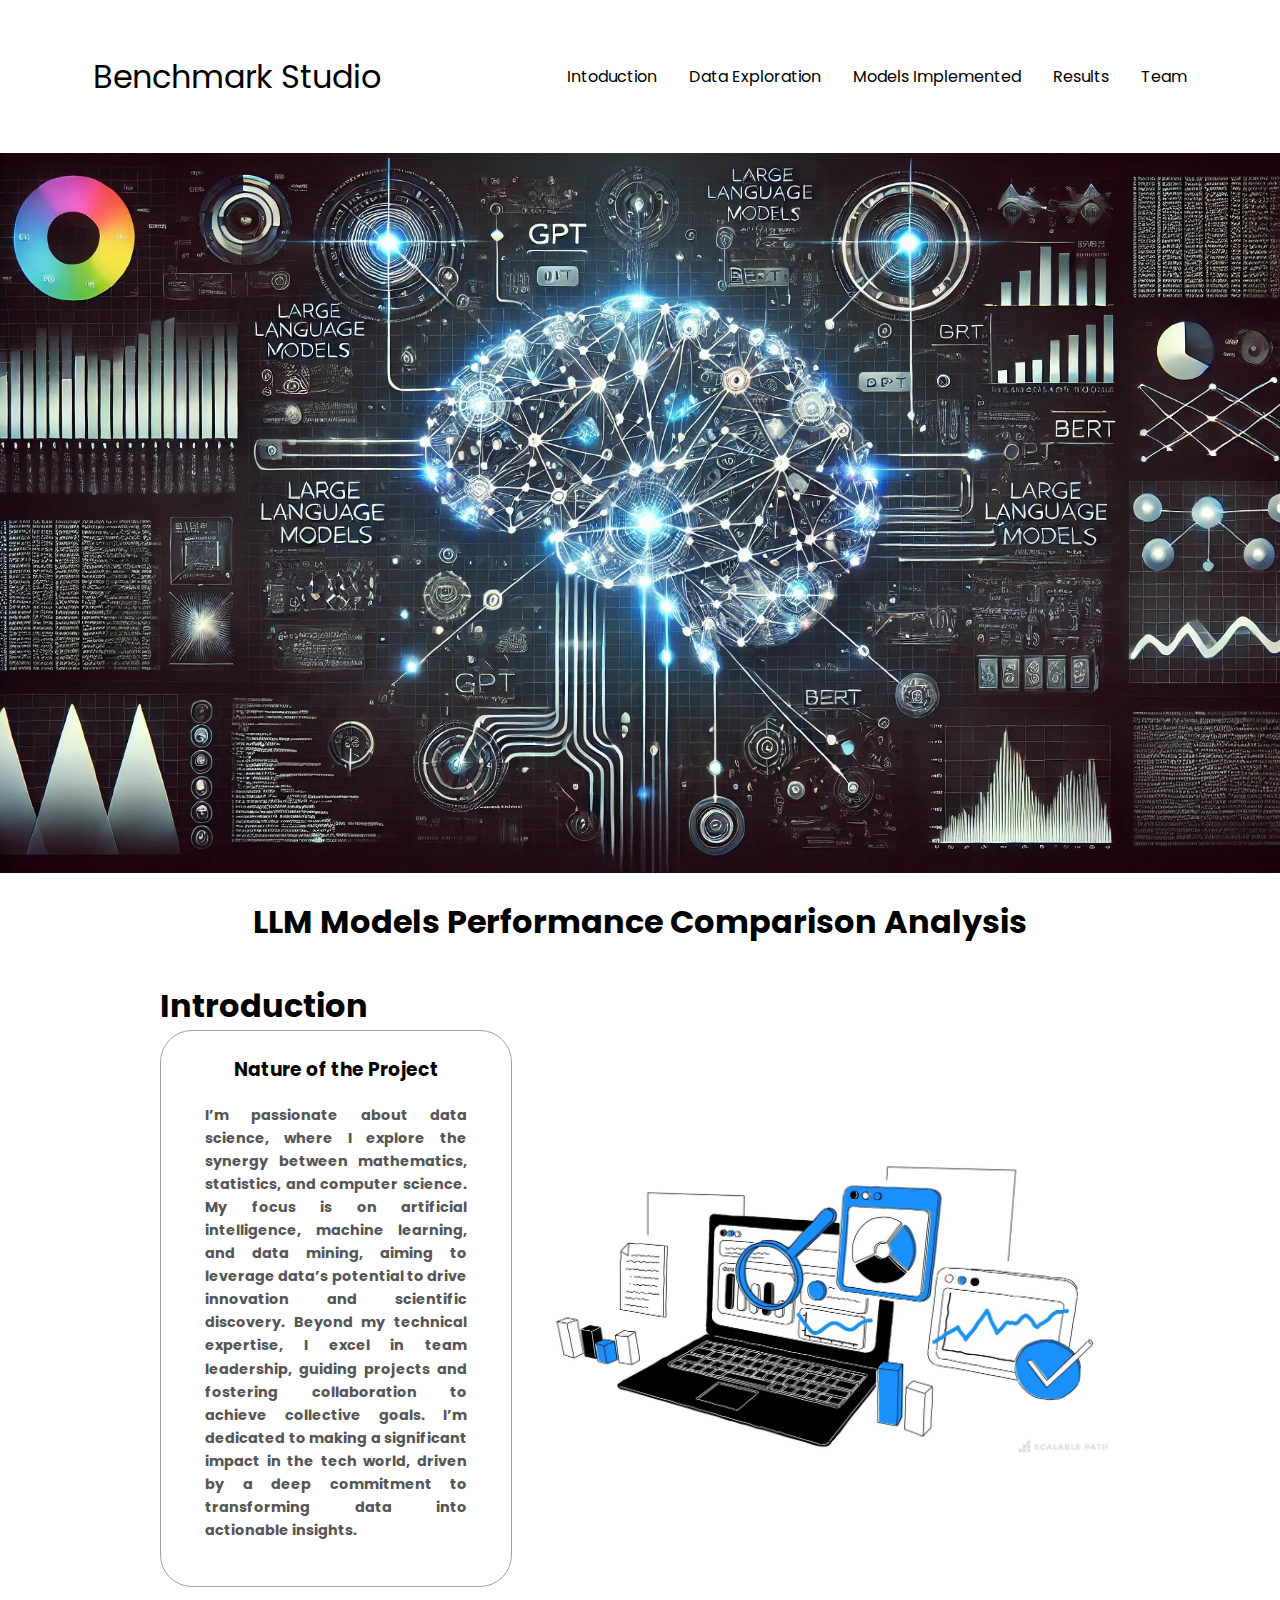
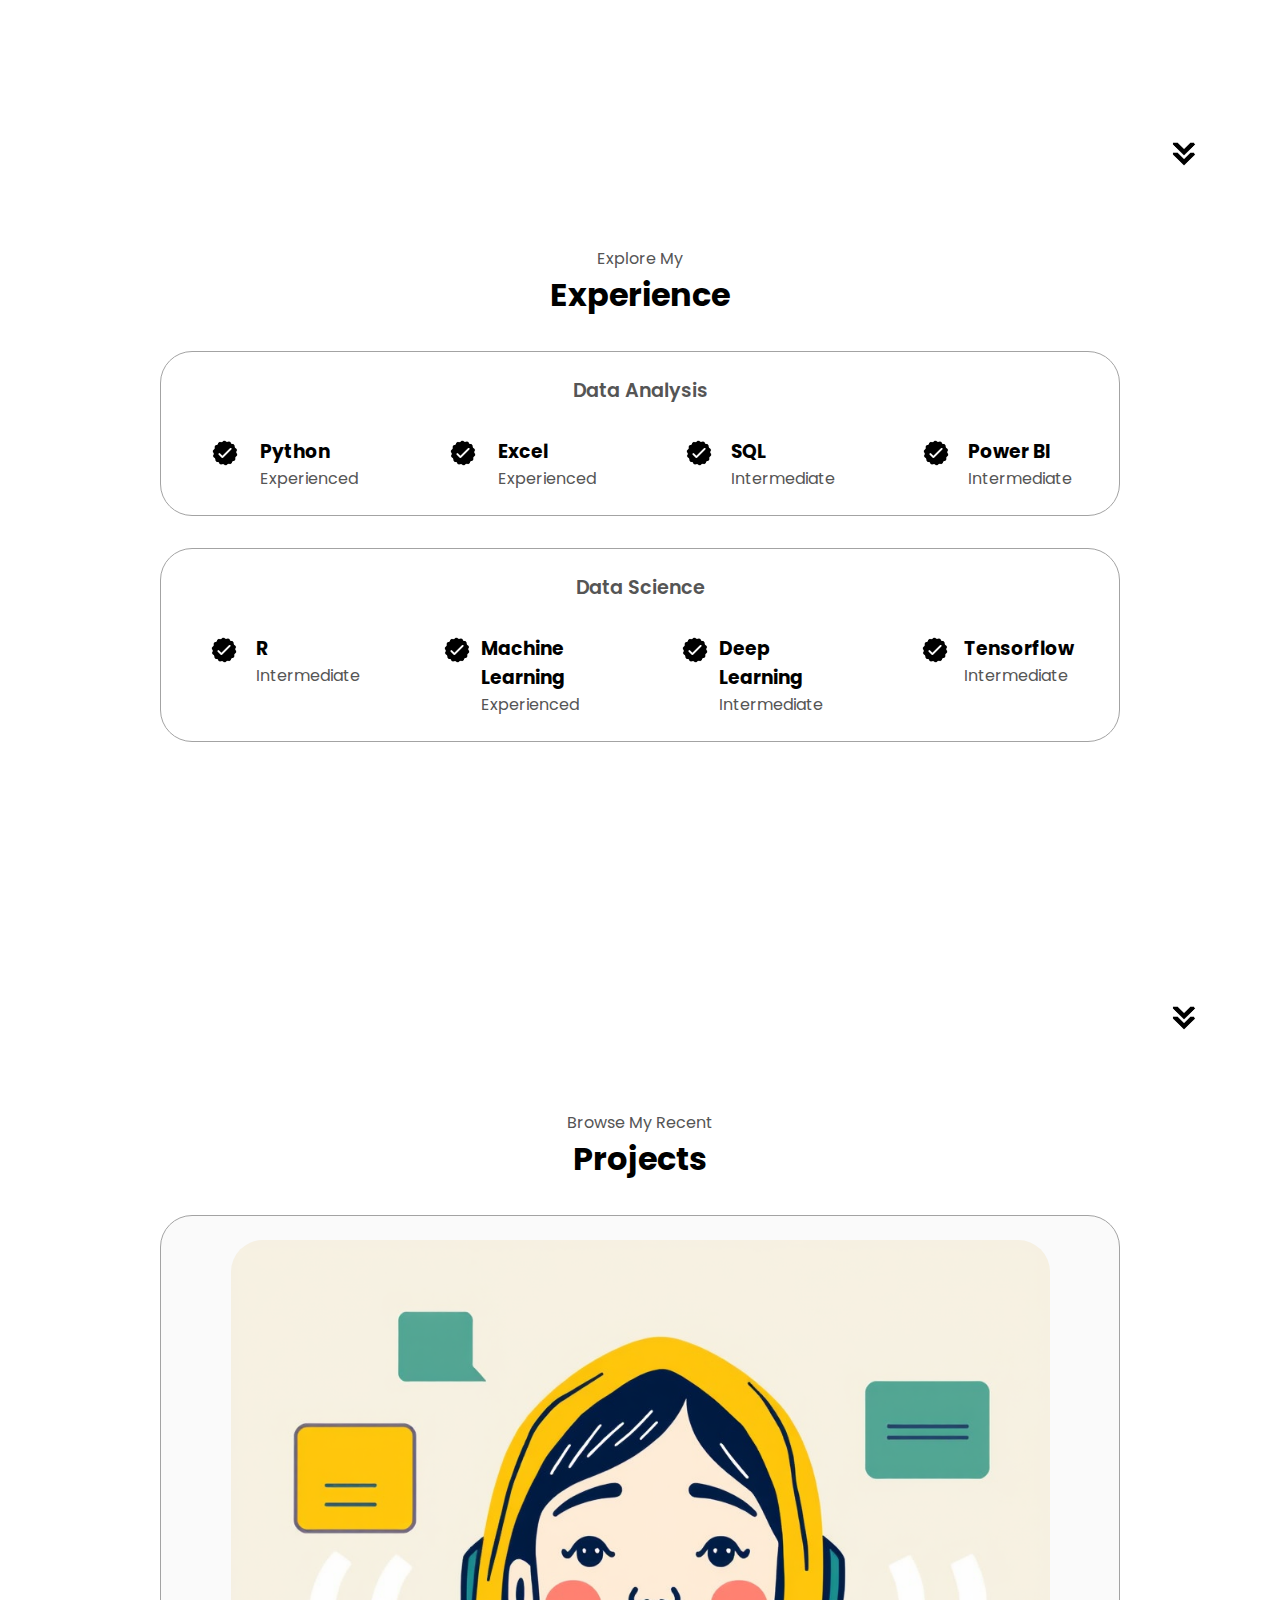
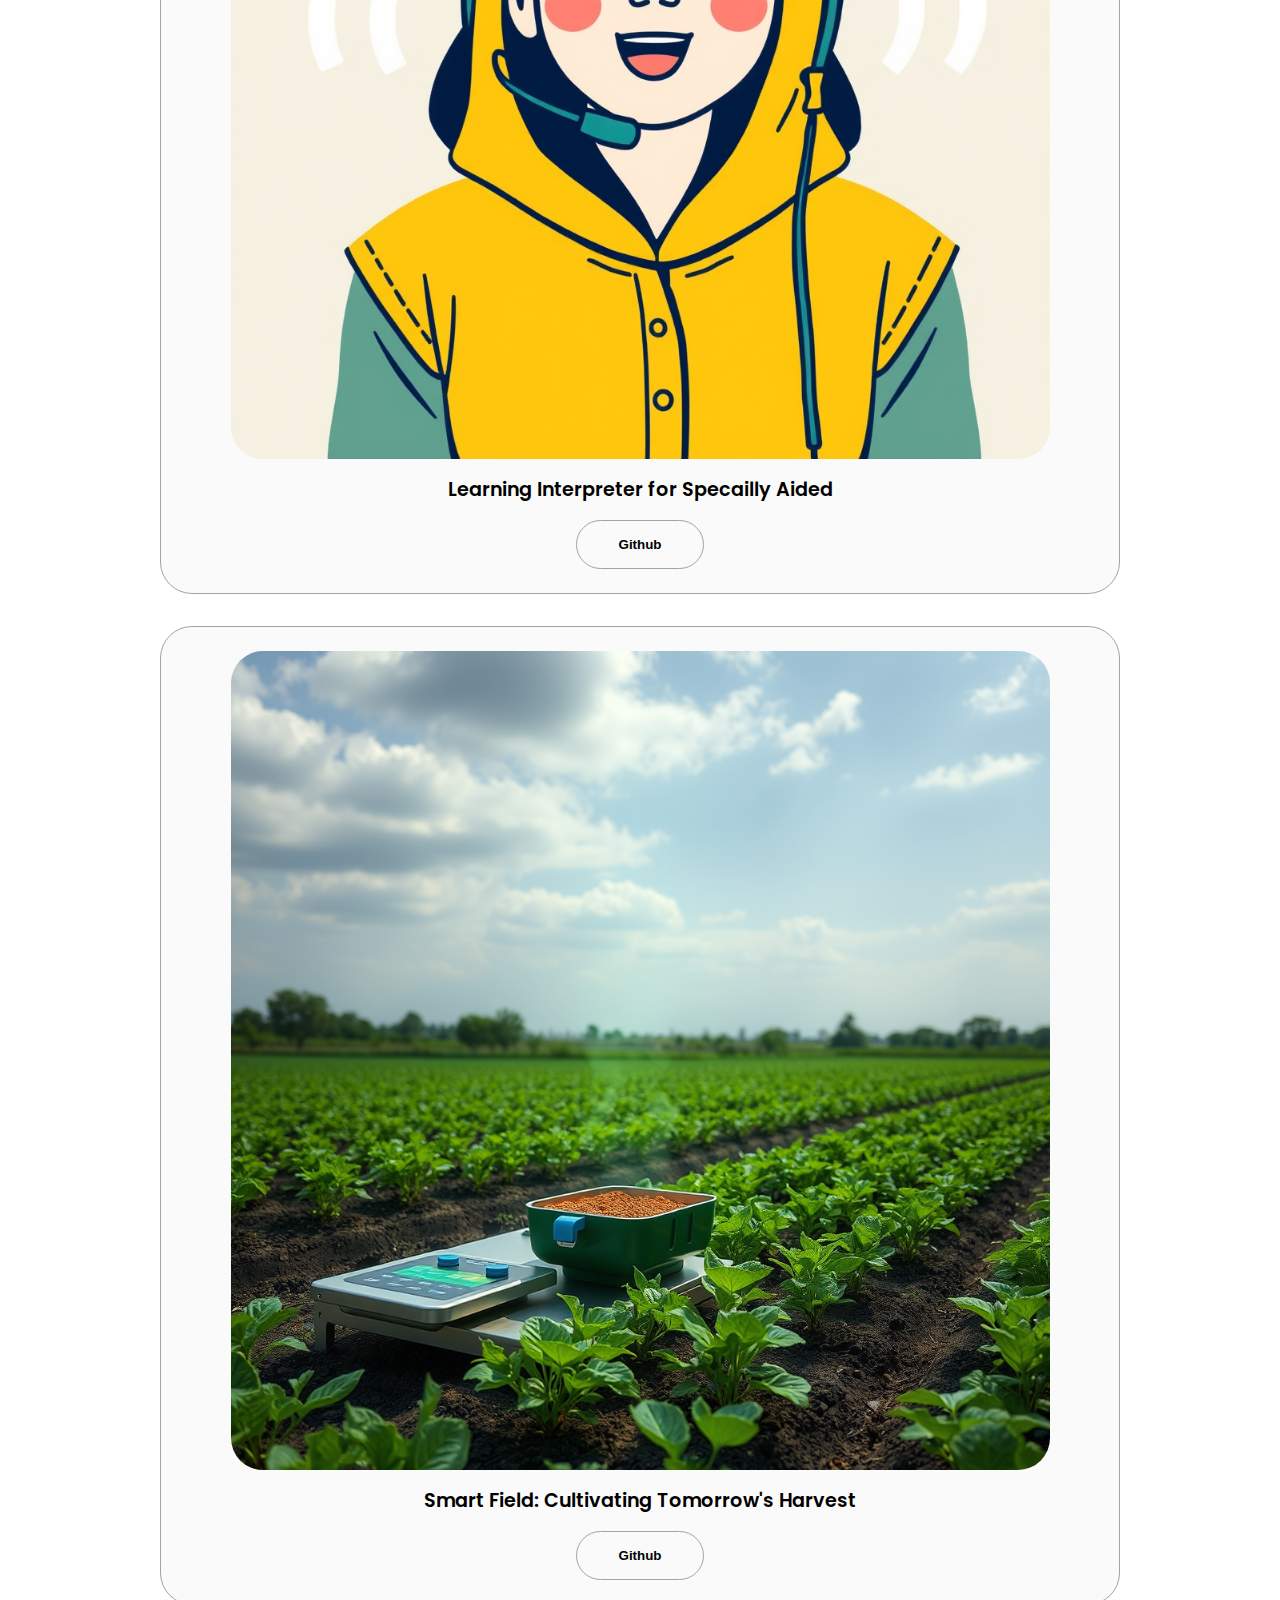
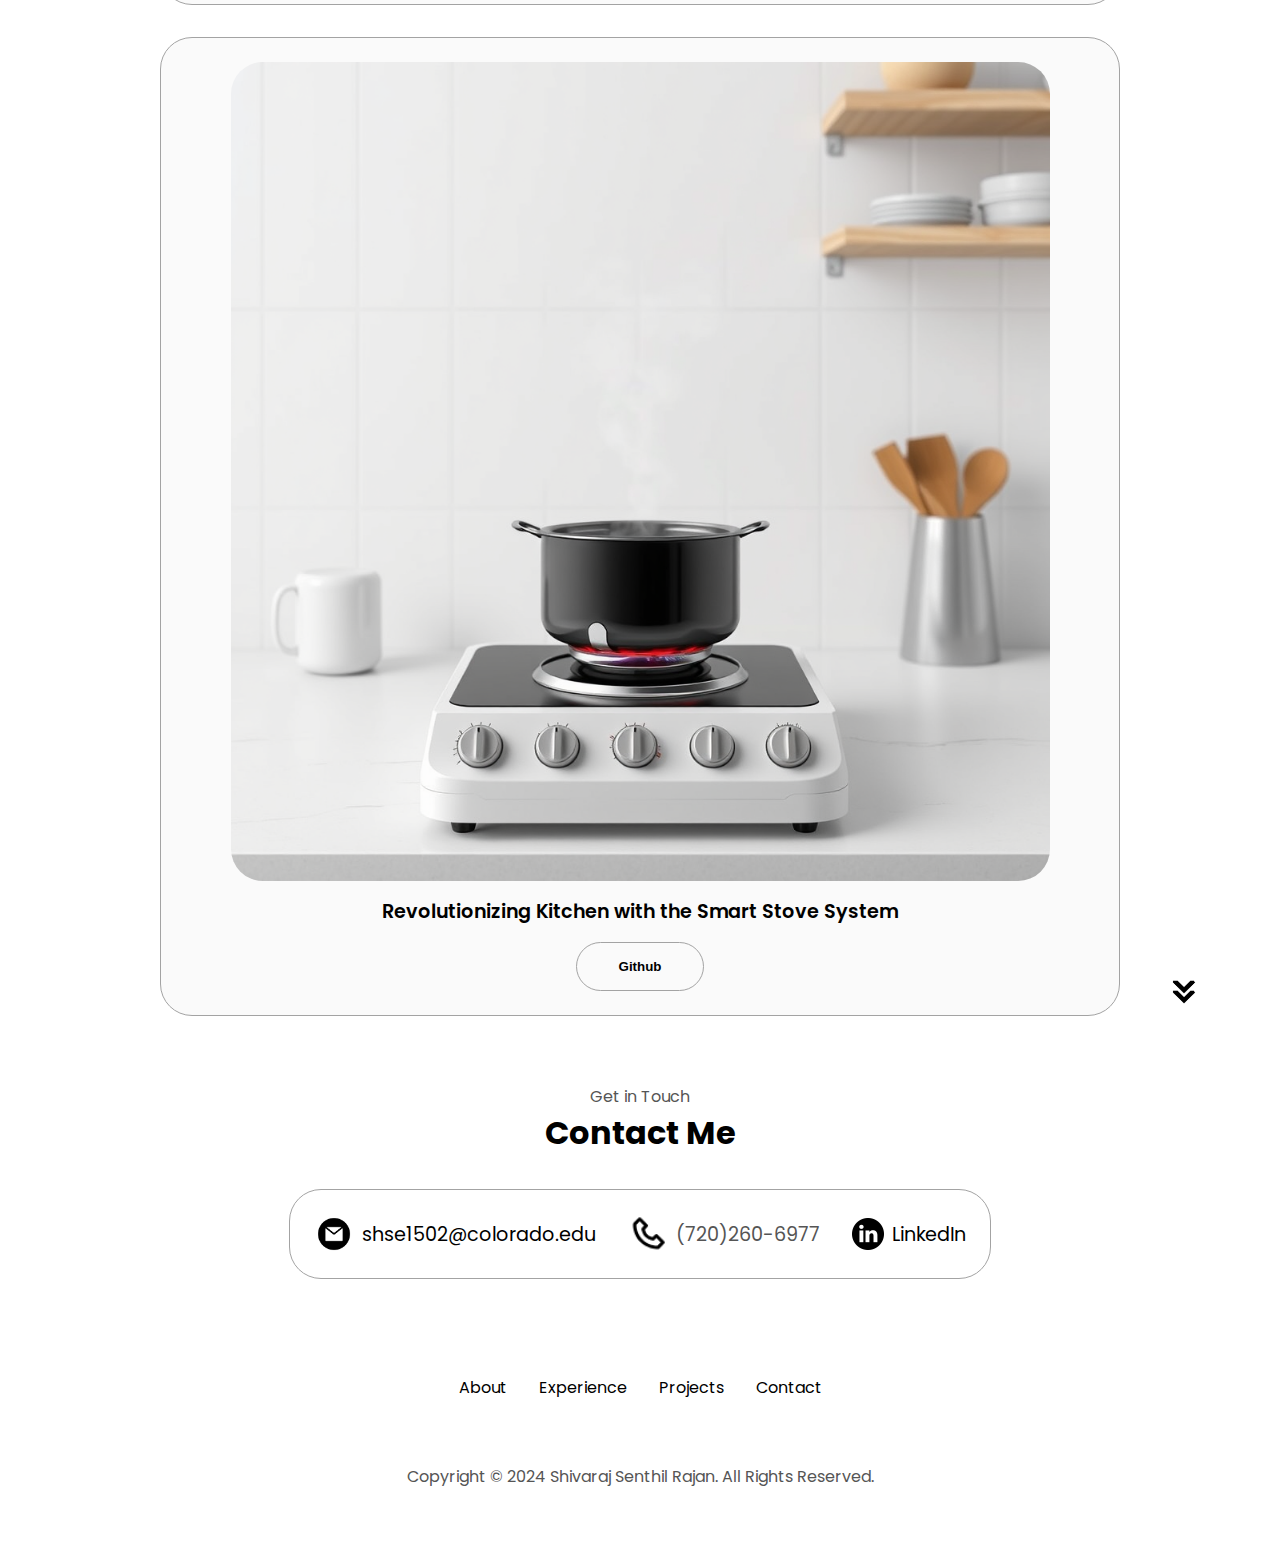
==== index.html @ dd10d4a6 "web page" ====
<!DOCTYPE html>
<html lang="en">
  <head>
    <meta charset="UTF-8" />
    <meta http-equiv="X-UA-Compatible" content="IE=edge" />
    <meta name="viewport" content="width=device-width, initial-scale=1.0" />
    <title>My Portfolio</title>
    <link rel="stylesheet" href="style.css" />
    <link rel="stylesheet" href="mediaqueries.css" />
  </head>
  <body>
    <nav id="desktop-nav">
      <div class="logo">Benchmark Studio</div>
      <div>
        <ul class="nav-links">
          <li><a href="#about">Intoduction</a></li>
          <li><a href="">Data Exploration</a></li>
          <li><a href="">Models Implemented</a></li>
          <li><a href="">Results</a></li>
          <li><a href="">Team</a></li>
        </ul>
      </div>
    </nav>
    <nav id="hamburger-nav">
      <div class="logo">Benchmark Studio</div>
      <div class="hamburger-menu">
        <div class="hamburger-icon" onclick="toggleMenu()">
          <span></span>
          <span></span>
          <span></span>
        </div>
        <div class="menu-links">
          <li><a href="#about" onclick="toggleMenu()">Intoduction</a></li>
          <li><a href="" onclick="toggleMenu()">Data Exploration</a></li>
          <li><a href="" onclick="toggleMenu()">Models Implemented</a></li>
          <li><a href="" onclick="toggleMenu()">Results</a></li>
          <li><a href="" onclick="toggleMenu()">Team</a></li>
        </div>
      </div>
    </nav>
    <section id="background-image-section"></section>
    <!-- <section id="profile">
      <div class="section__pic-container">
        <img src="./assets/pp6.png" alt="Shivaraj profile picture" />
      </div>
      <div class="section__text">
        <p class="section__text__p1">Hello, I'm</p>
        <h1 class="title">Shivaraj </h1>
        <p class="section__text__p2">Data Scientist</p>
        <div class="btn-container">
          <button
            class="btn btn-color-2"
            onclick="location.href='https://drive.google.com/drive/folders/1T2BACFyMoX9tZaBP-0p2h6SjoiusxuJI?usp=sharing'"
          >
            Download CV
          </button>
          <button class="btn btn-color-1" onclick="location.href='./#contact'">
            Contact Info
          </button>
        </div>
        <div id="socials-container">
          <img
            src="./assets/linkedin.png"
            alt="My LinkedIn profile"
            class="icon"
            onclick="location.href='https://www.linkedin.com/in/shivaraj-senthil-rajan-2b8898227'"

          />
          <img
            src="./assets/github.png"
            alt="My Github profile"
            class="icon"
            onclick="location.href='https://github.com/Shiva250503ss'"
          />
        </div>
      </div>
    </section> -->
    <br>
    <h1 class="title">LLM Models Performance Comparison Analysis</h1>
    <section id="about">
      <!-- <p class="section__text__p1">Get To Know More</p> -->
      
      <h5 class="heading">Introduction</h5>

      <div class="section-container" style="display: flex; justify-content: space-between;">
        <!-- Left Column for Nature of the Project and Text -->
        <div class="about-details-container" style="flex: 2;">
            <div class="details-container">
                <h3>Nature of the Project</h3>
                <div class="text-container">
                    <p>
                        I’m passionate about data science, where I explore the synergy between mathematics, statistics, and computer science. My focus is on artificial intelligence, machine learning, and data mining, aiming to leverage data’s potential to drive innovation and scientific discovery. Beyond my technical expertise, I excel in team leadership, guiding projects and fostering collaboration to achieve collective goals. I’m dedicated to making a significant impact in the tech world, driven by a deep commitment to transforming data into actionable insights.
                    </p>
                </div>
            </div>
        </div>

        <!-- Right Column for Image -->
        <div class="section__pic-container">
            <img
                src="assets/exploratory-data-analysis-744x400-1-ezgif.com-webp-to-jpg-converter.jpg"
                alt="Profile picture"
                class="about-pic"
                style="width: 100%; height: auto; border-radius: 2rem;"
            />
        </div>
      </div>
      <img
        src="./assets/arrow.png"
        alt="Arrow icon"
        class="icon arrow"
        onclick="location.href='./#experience'"
      />
    </section>
    <section id="experience">
      <p class="section__text__p1">Explore My</p>
      <h1 class="title">Experience</h1>
      <div class="experience-details-container">
        <div class="about-containers">
          <div class="details-container">
            <h2 class="experience-sub-title">Data Analysis</h2>
            <div class="article-container">
              <article>
                <img
                  src="./assets/checkmark.png"
                  alt="Experience icon"
                  class="icon"
                />
                <div>
                  <h3>Python</h3>
                  <p>Experienced</p>
                </div>
              </article>
              <article>
                <img
                  src="./assets/checkmark.png"
                  alt="Experience icon"
                  class="icon"
                />
                <div>
                  <h3>Excel</h3>
                  <p>Experienced</p>
                </div>
              </article>
              <article>
                <img
                  src="./assets/checkmark.png"
                  alt="Experience icon"
                  class="icon"
                />
                <div>
                  <h3>SQL</h3>
                  <p>Intermediate</p>
                </div>
              </article>
              <article>
                <img
                  src="./assets/checkmark.png"
                  alt="Experience icon"
                  class="icon"
                />
                <div>
                  <h3>Power BI</h3>
                  <p>Intermediate</p>
                </div>
              </article>
 
            </div>
          </div>
        </div>
      </div>
      
          </div>
          <div class="details-container">
            <h2 class="experience-sub-title">Data Science</h2>
            <div class="article-container">
              <article>
                <img
                  src="./assets/checkmark.png"
                  alt="Experience icon"
                  class="icon"
                />
                <div>
                  <h3>R</h3>
                  <p>Intermediate</p>
                </div>
              </article>
              <article>
                <img
                  src="./assets/checkmark.png"
                  alt="Experience icon"
                  class="icon"
                />
                <div>
                  <h3>Machine Learning</h3>
                  <p>Experienced</p>
                </div>
              </article>
              <article>
                <img
                  src="./assets/checkmark.png"
                  alt="Experience icon"
                  class="icon"
                />
                <div>
                  <h3>Deep Learning</h3>
                  <p>Intermediate</p>
                </div>
              </article>
              <article>
                <img
                  src="./assets/checkmark.png"
                  alt="Experience icon"
                  class="icon"
                />
                <div>
                  <h3>Tensorflow</h3>
                  <p>Intermediate</p>
                </div>
              </article>
            </div>
          </div>
        </div>
      </div>
      <img
        src="./assets/arrow.png"
        alt="Arrow icon"
        class="icon arrow"
        onclick="location.href='./#projects'"
      />
    </section>
    <section id="projects">
      <p class="section__text__p1">Browse My Recent</p>
      <h1 class="title">Projects</h1>
      <div class="experience-details-container">
        <div class="about-containers">
          <div class="details-container color-container">
            <div class="article-container">
              <img
                src="./assets/proj1.png"
                alt="Project 1"
                class="project-img"
              />
            </div>
            <h4 class="experience-sub-title project-title">Learning Interpreter for Specailly Aided</h4>
            <div class="btn-container">
              <button
                class="btn btn-color-2 project-btn"
                onclick="location.href='https://github.com/Shiva250503ss/LISA'"
              >
                Github
              </button>

            </div>
          </div>
          <div class="details-container color-container">
            <div class="article-container">
              <img
                src="./assets/proj2.png"
                alt="Project 2"
                class="project-img"
              />
            </div>
            <h3 class="experience-sub-title project-title">Smart Field: Cultivating Tomorrow's Harvest</h3>
            <div class="btn-container">
              <button
                class="btn btn-color-2 project-btn"
                onclick="location.href='https://github.com/Shiva250503ss/Smart_Field'"
              >
                Github
              </button>

            </div>
          </div>
          <div class="details-container color-container">
            <div class="article-container">
              <img
                src="./assets/proj3.png"
                alt="Project 3"
                class="project-img"
              />
            </div>
            <h3 class="experience-sub-title project-title">Revolutionizing Kitchen with the Smart Stove System</h3>
            <div class="btn-container">
              <button
                class="btn btn-color-2 project-btn"
                onclick="location.href='https://github.com/Shiva250503ss/Revolutionizing_Kitchen'"
              >
                Github
              </button>
            </div>
          </div>
        </div>
      </div>
      <img
        src="./assets/arrow.png"
        alt="Arrow icon"
        class="icon arrow"
        onclick="location.href='./#contact'"
      />
    </section>
    <section id="contact">
      <p class="section__text__p1">Get in Touch</p>
      <h1 class="title">Contact Me</h1>
      <div class="contact-info-upper-container">
        <div class="contact-info-container">
          <img
            src="./assets/email.png"
            alt="Email icon"
            class="icon contact-icon email-icon"
          />
          <p><a href="mailto:shse1502@colorado.edu">shse1502@colorado.edu</a></p>
        </div>
       
          <div class="contact-info-container">
            <img
              src="./assets/phone.png"
              alt="phone numnber"
              class="icon contact-icon phone-icon"
            />
            <p>(720)260-6977</p>
          </div>
        
        <div class="contact-info-container">
          <img
            src="./assets/linkedin.png"
            alt="LinkedIn icon"
            class="icon contact-icon"
          />
          <p><a href="https://www.linkedin.com/in/shivaraj-senthil-rajan-2b8898227/">LinkedIn</a></p>
        </div>
      </div>
    </section>
    <footer>
      <nav>
        <div class="nav-links-container">
          <ul class="nav-links">
            <li><a href="#about">About</a></li>
            <li><a href="#experience">Experience</a></li>
            <li><a href="#projects">Projects</a></li>
            <li><a href="#contact">Contact</a></li>
          </ul>
        </div>
      </nav>
      <p>Copyright &#169; 2024 Shivaraj Senthil Rajan. All Rights Reserved.</p>
    </footer>
    <script src="script.js"></script>
  </body>
</html>
---- style.css ----
/* GENERAL */

@import url("https://fonts.googleapis.com/css2?family=Poppins:wght@300;400;500;600&display=swap");

* {
  margin: 0;
  padding: 0;
}

body {
  font-family: "Poppins", sans-serif;
}

html {
  scroll-behavior: smooth;
}

p {
  color: rgb(85, 85, 85);
}

/* TRANSITION */

a,
.btn {
  transition: all 300ms ease;
}

/* DESKTOP NAV */

nav,
.nav-links {
  display: flex;
}

nav {
  justify-content: space-around;
  align-items: center;
  height: 17vh;
}

.nav-links {
  gap: 2rem;
  list-style: none;
  font-size: 1.0rem;
}

a {
  color: black;
  text-decoration: none;
  text-decoration-color: white;
}

a:hover {
  color: grey;
  text-decoration: underline;
  text-underline-offset: 1rem;
  text-decoration-color: rgb(181, 181, 181);
}
#background-image-section {
  background-image: url('assets/bg1.jpg'); /* Replace with your image path */
  background-size: cover;
  background-position: center;
  background-repeat: no-repeat;
  height: 80vh; /* Adjust the height as needed */
  margin: 0;
  padding: 0;
}
.logo {
  font-size: 2rem;
}

.logo:hover {
  cursor: default;
}

/* HAMBURGER MENU */

#hamburger-nav {
  display: none;
}

.hamburger-menu {
  position: relative;
  display: inline-block;
}

.hamburger-icon {
  display: flex;
  flex-direction: column;
  justify-content: space-between;
  height: 24px;
  width: 30px;
  cursor: pointer;
}

.hamburger-icon span {
  width: 100%;
  height: 2px;
  background-color: black;
  transition: all 0.3 ease-in-out;
}

.menu-links {
  position: absolute;
  top: 100%;
  right: 0;
  background-color: white;
  width: fit-content;
  max-height: 0;
  overflow: hidden;
  transition: all 0.3 ease-in-out;
}

.menu-links a {
  display: block;
  padding: 10px;
  text-align: center;
  font-size: 1.5rem;
  color: black;
  text-decoration: none;
  transition: all 0.3 ease-in-out;
}

.menu-links li {
  list-style: none;
}

.menu-links.open {
  max-height: 300px;
}

.hamburger-icon.open span:first-child {
  transform: rotate(45deg) translate(10px, 5px);
}

.hamburger-icon.open span:nth-child(2) {
  opacity: 0;
}

.hamburger-icon.open span:last-child {
  transform: rotate(-45deg) translate(10px, -5px);
}

.hamburger-icon span:first-child {
  transform: none;
}

.hamburger-icon span:first-child {
  opacity: 1;
}

.hamburger-icon span:first-child {
  transform: none;
}

/* SECTIONS */

section {
  padding-top: 4vh;
  height: 96vh;
  margin: 0 10rem;
  box-sizing: border-box;
  min-height: fit-content;
}

.section-container {
  display: flex;
}

/* PROFILE SECTION */

#profile {
  display: flex;
  justify-content: center;
  gap: 5rem;
  height: 80vh;
}

.section__pic-container {
  display: flex;
  height: 400px;
  width: 400px;
  margin: auto 0;
}

.section__text {
  align-self: center;
  text-align: center;
}

.section__text p {
  font-weight: 600;
}

.section__text__p1 {
  text-align: center;
}

.section__text__p2 {
  font-size: 1.75rem;
  margin-bottom: 1rem;
}

.title {
  font-size: 2rem;
  text-align: center;
}
.heading {
  font-size: 2rem;
  text-align: left;
}

#socials-container {
  display: flex;
  justify-content: center;
  margin-top: 1rem;
  gap: 1rem;
}

/* ICONS */

.icon {
  cursor: pointer;
  height: 2rem;
}

/* BUTTONS */

.btn-container {
  display: flex;
  justify-content: center;
  gap: 1rem;
}

.btn {
  font-weight: 600;
  transition: all 300ms ease;
  padding: 1rem;
  width: 8rem;
  border-radius: 2rem;
}

.btn-color-1,
.btn-color-2 {
  border: rgb(53, 53, 53) 0.1rem solid;
}

.btn-color-1:hover,
.btn-color-2:hover {
  cursor: pointer;
}

.btn-color-1,
.btn-color-2:hover {
  background: rgb(53, 53, 53);
  color: white;
}

.btn-color-1:hover {
  background: rgb(0, 0, 0);
}

.btn-color-2 {
  background: none;
}

.btn-color-2:hover {
  border: rgb(255, 255, 255) 0.1rem solid;
}

.btn-container {
  gap: 1rem;
}

/* ABOUT SECTION */

#about {
  position: relative;
}

.about-containers {
  gap: 2rem;
  margin-bottom: 2rem;
  margin-top: 2rem;
}

.about-details-container {
  justify-content: center;
  flex-direction: column;
}

.about-containers,
.about-details-container {
  display: flex;
}

.about-pic {
  border-radius: 2rem;
}

.arrow {
  position: absolute;
  right: -5rem;
  bottom: 2.5rem;
}

.section-container {
  display: flex;
  flex-direction: row;
  align-items: center;
  justify-content: space-between;
  gap: 2rem;
}

.details-container {
  padding: 1.5rem;
  flex-grow: 1;
  background: white;
  border-radius: 2rem;
  border: rgb(163, 163, 163) 0.1rem solid;
  text-align: center;
}

.section__pic-container {
  flex-grow: 1;
  display: flex;
  justify-content: center;
  align-items: center;
}

.text-container {
  max-width: 800px;
  margin: 0 auto;
  padding: 20px;
  text-align: justify;
  line-height: 1.6;
  font-size: 0.9em;
  color: #333;
  font-weight: bold;
}

/* EXPERIENCE SECTION */

#experience {
  position: relative;
}

.experience-sub-title {
  color: rgb(85, 85, 85);
  font-weight: 600;
  font-size: 1.2rem;
  margin-bottom: 2rem;
}

.experience-details-container {
  display: flex;
  justify-content: center;
  flex-direction: column;
}

.article-container {
  display: flex;
  text-align: initial;
  flex-wrap: wrap;
  flex-direction: row;
  gap: 2.5rem;
  justify-content: space-around;
}

article {
  display: flex;
  width: 10rem;
  justify-content: space-around;
  gap: 0.5rem;
}

article .icon {
  cursor: default;
}

/* PROJECTS SECTION */

#projects {
  position: relative;
}

.color-container {
  border-color: rgb(163, 163, 163);
  background: rgb(250, 250, 250);
}

.project-img {
  border-radius: 2rem;
  width: 90%;
  height: 90%;
}

.project-title {
  margin: 1rem;
  color: black;
}

.project-btn {
  color: black;
  border-color: rgb(163, 163, 163);
}

/* CONTACT */

#contact {
  display: flex;
  justify-content: center;
  flex-direction: column;
  height: 70vh;
}

.contact-info-upper-container {
  display: flex;
  justify-content: center;
  border-radius: 2rem;
  border: rgb(53, 53, 53) 0.1rem solid;
  border-color: rgb(163, 163, 163);
  background: (250, 250, 250);
  margin: 2rem auto;
  padding: 0.5rem;
}

.contact-info-container {
  display: flex;
  align-items: center;
  justify-content: center;
  gap: 0.5rem;
  margin: 1rem;
}

.contact-info-container p {
  font-size: larger;
}

.contact-icon {
  cursor: default;
}

.email-icon {
  height: 2.5rem;
}
.phone-icon {
  height: 2.5rem;
}

/* FOOTER SECTION */

footer {
  height: 26vh;
  margin: 0 1rem;
}

footer p {
  text-align: center;
}
---- mediaqueries.css ----
@media screen and (max-width: 1400px) {
  #profile {
    height: 83vh;
    margin-bottom: 6rem;
  }
  .about-containers {
    flex-wrap: wrap;
  }
  #contact,
  #projects {
    height: fit-content;
  }
}

@media screen and (max-width: 1200px) {
  #desktop-nav {
    display: none;
  }
  #hamburger-nav {
    display: flex;
  }
  #experience,
  .experience-details-container {
    margin-top: 2rem;
  }
  #profile,
  .section-container {
    display: block;
  }
  .arrow {
    display: none;
  }
  section,
  .section-container {
    height: fit-content;
  }
  section {
    margin: 0 5%;
  }
  .section__pic-container {
    width: 275px;
    height: 275px;
    margin: 0 auto 2rem;
  }
  .about-containers {
    margin-top: 0;
  }
}

@media screen and (max-width: 600px) {
  #contact,
  footer {
    height: 40vh;
  }
  #profile {
    height: 83vh;
    margin-bottom: 0;
  }
  article {
    font-size: 1rem;
  }
  footer nav {
    height: fit-content;
    margin-bottom: 2rem;
  }
  .about-containers,
  .contact-info-upper-container,
  .btn-container {
    flex-wrap: wrap;
  }
  .contact-info-container {
    margin: 0;
  }
  .contact-info-container p,
  .nav-links li a {
    font-size: 1rem;
  }
  .experience-sub-title {
    font-size: 1.25rem;
  }
  .logo {
    font-size: 1.5rem;
  }
  .nav-links {
    flex-direction: column;
    gap: 0.5rem;
    text-align: center;
  }
  .section__pic-container {
    width: auto;
    height: 46vw;
    justify-content: center;
  }
  .section__text__p2 {
    font-size: 1.25rem;
  }
  .title {
    font-size: 2rem;
  }
  .text-container {
    color: #030000;
    font-weight: bold;
    text-align: justify;
  }
  
}
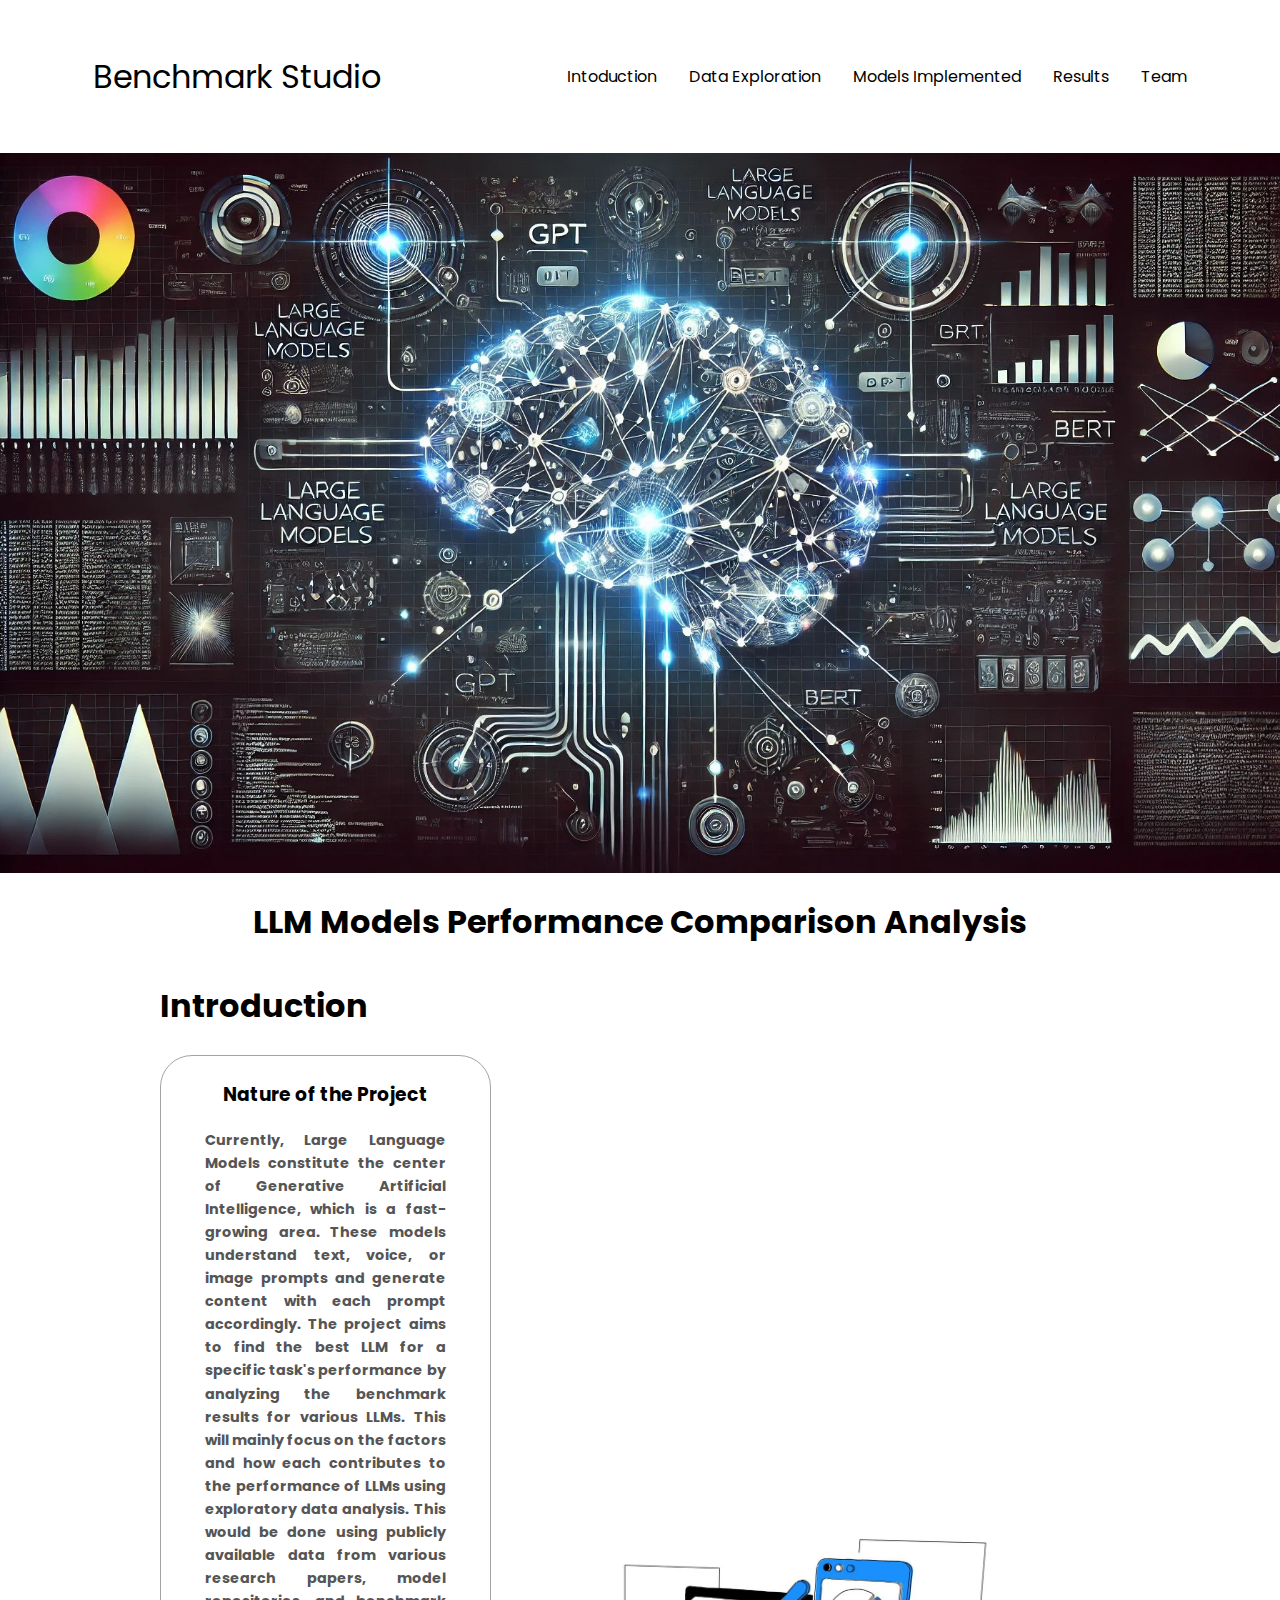
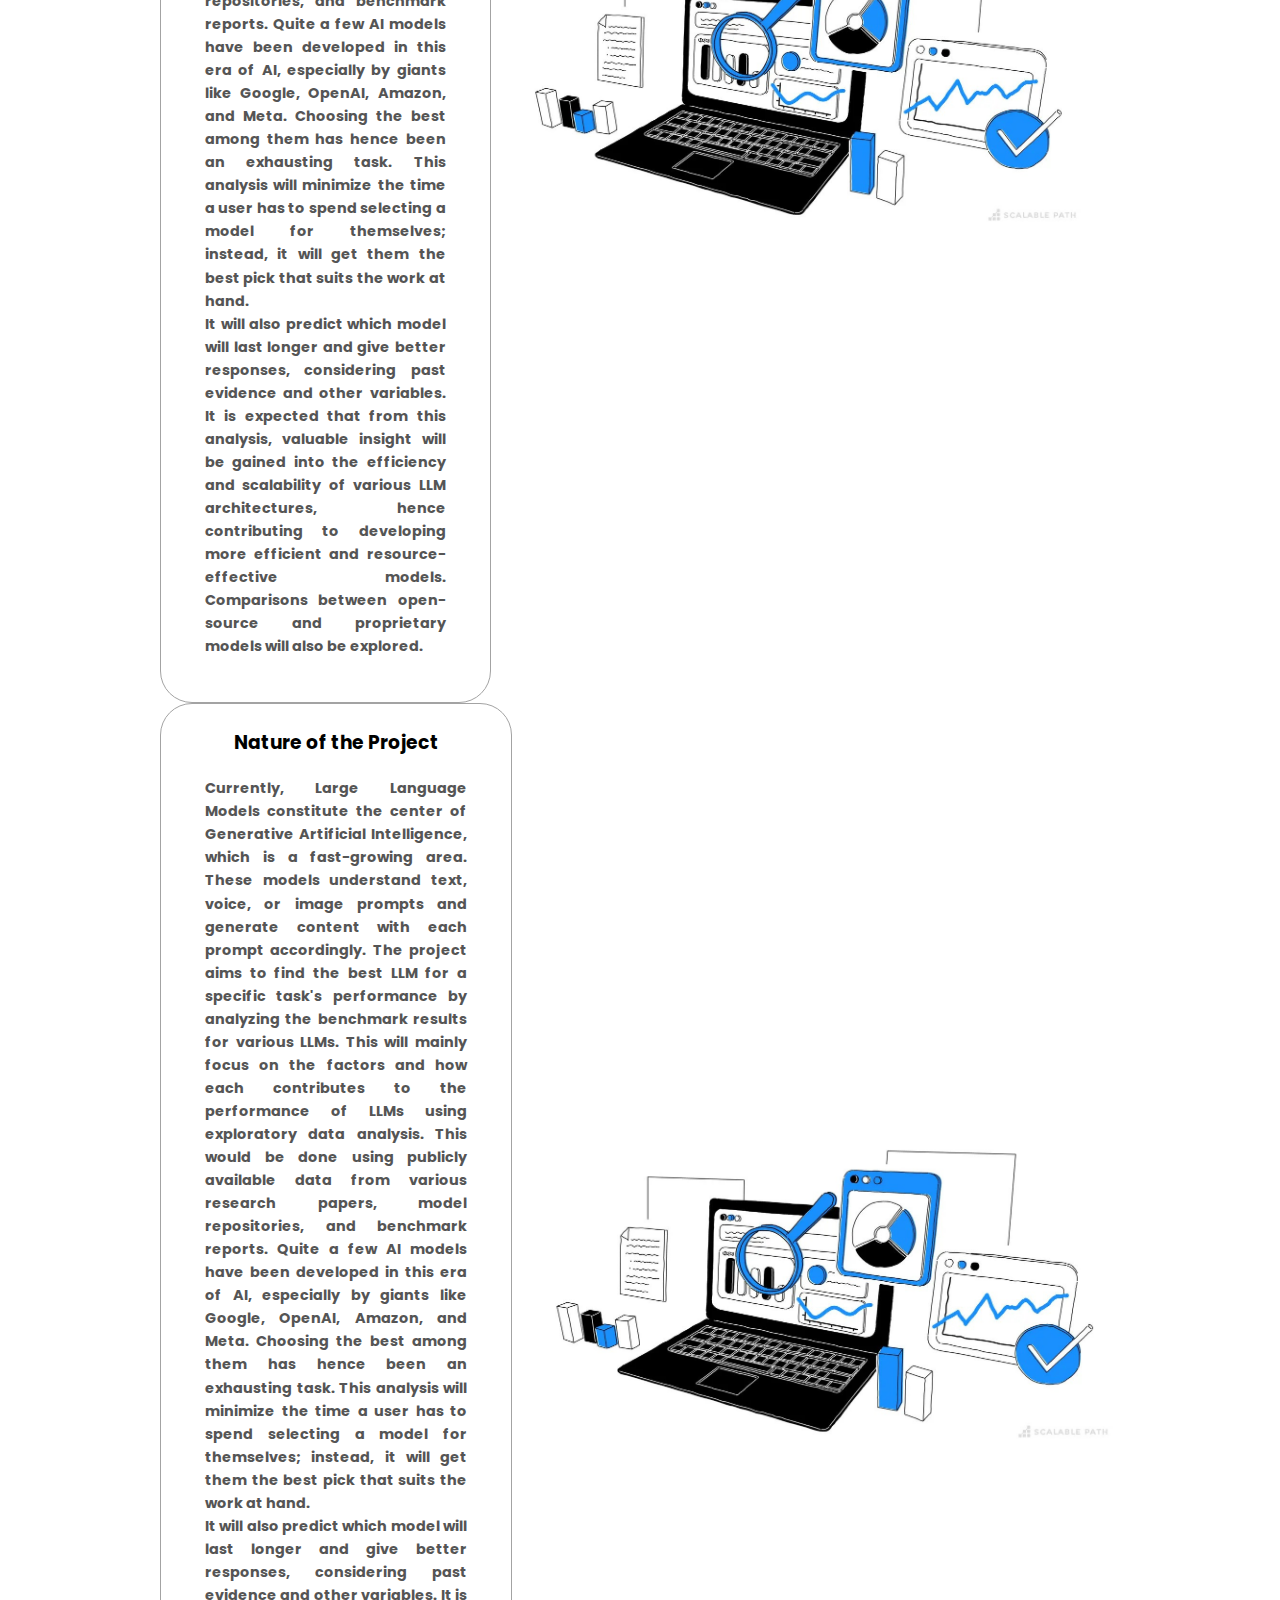
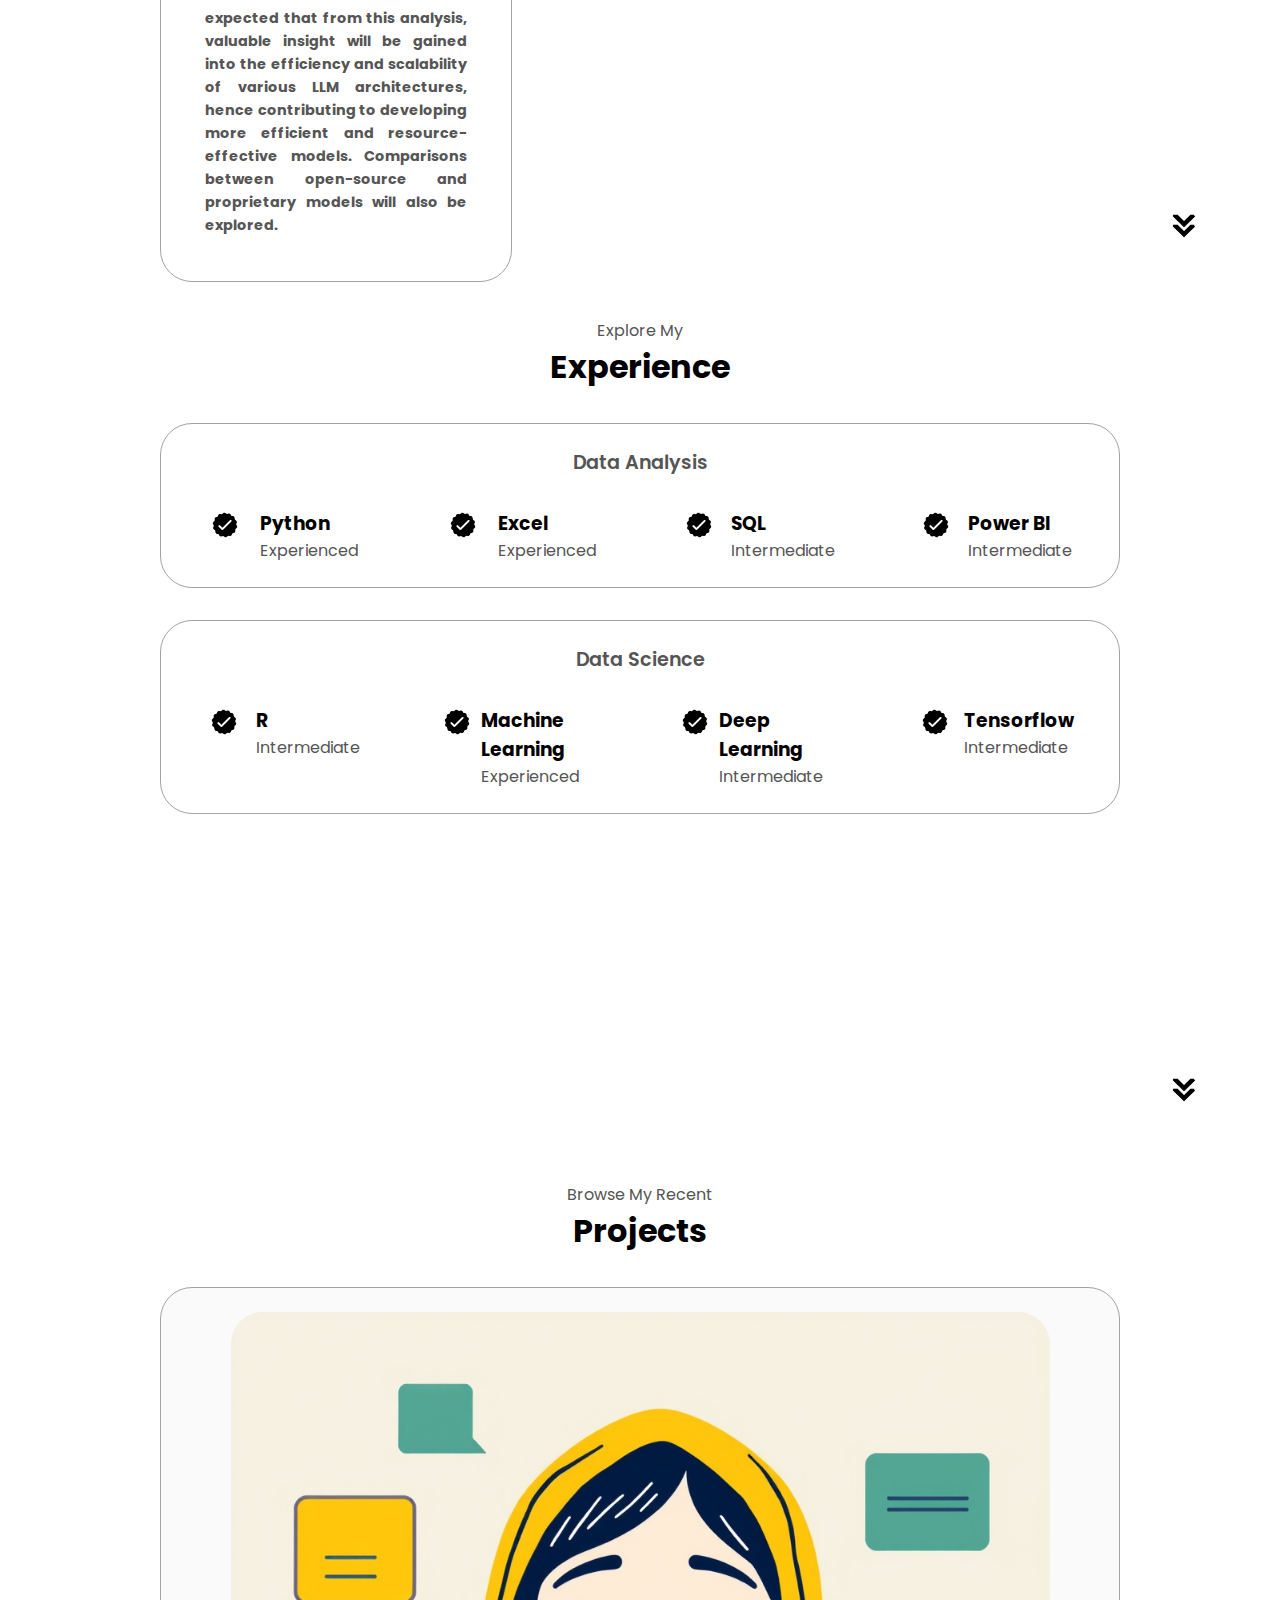
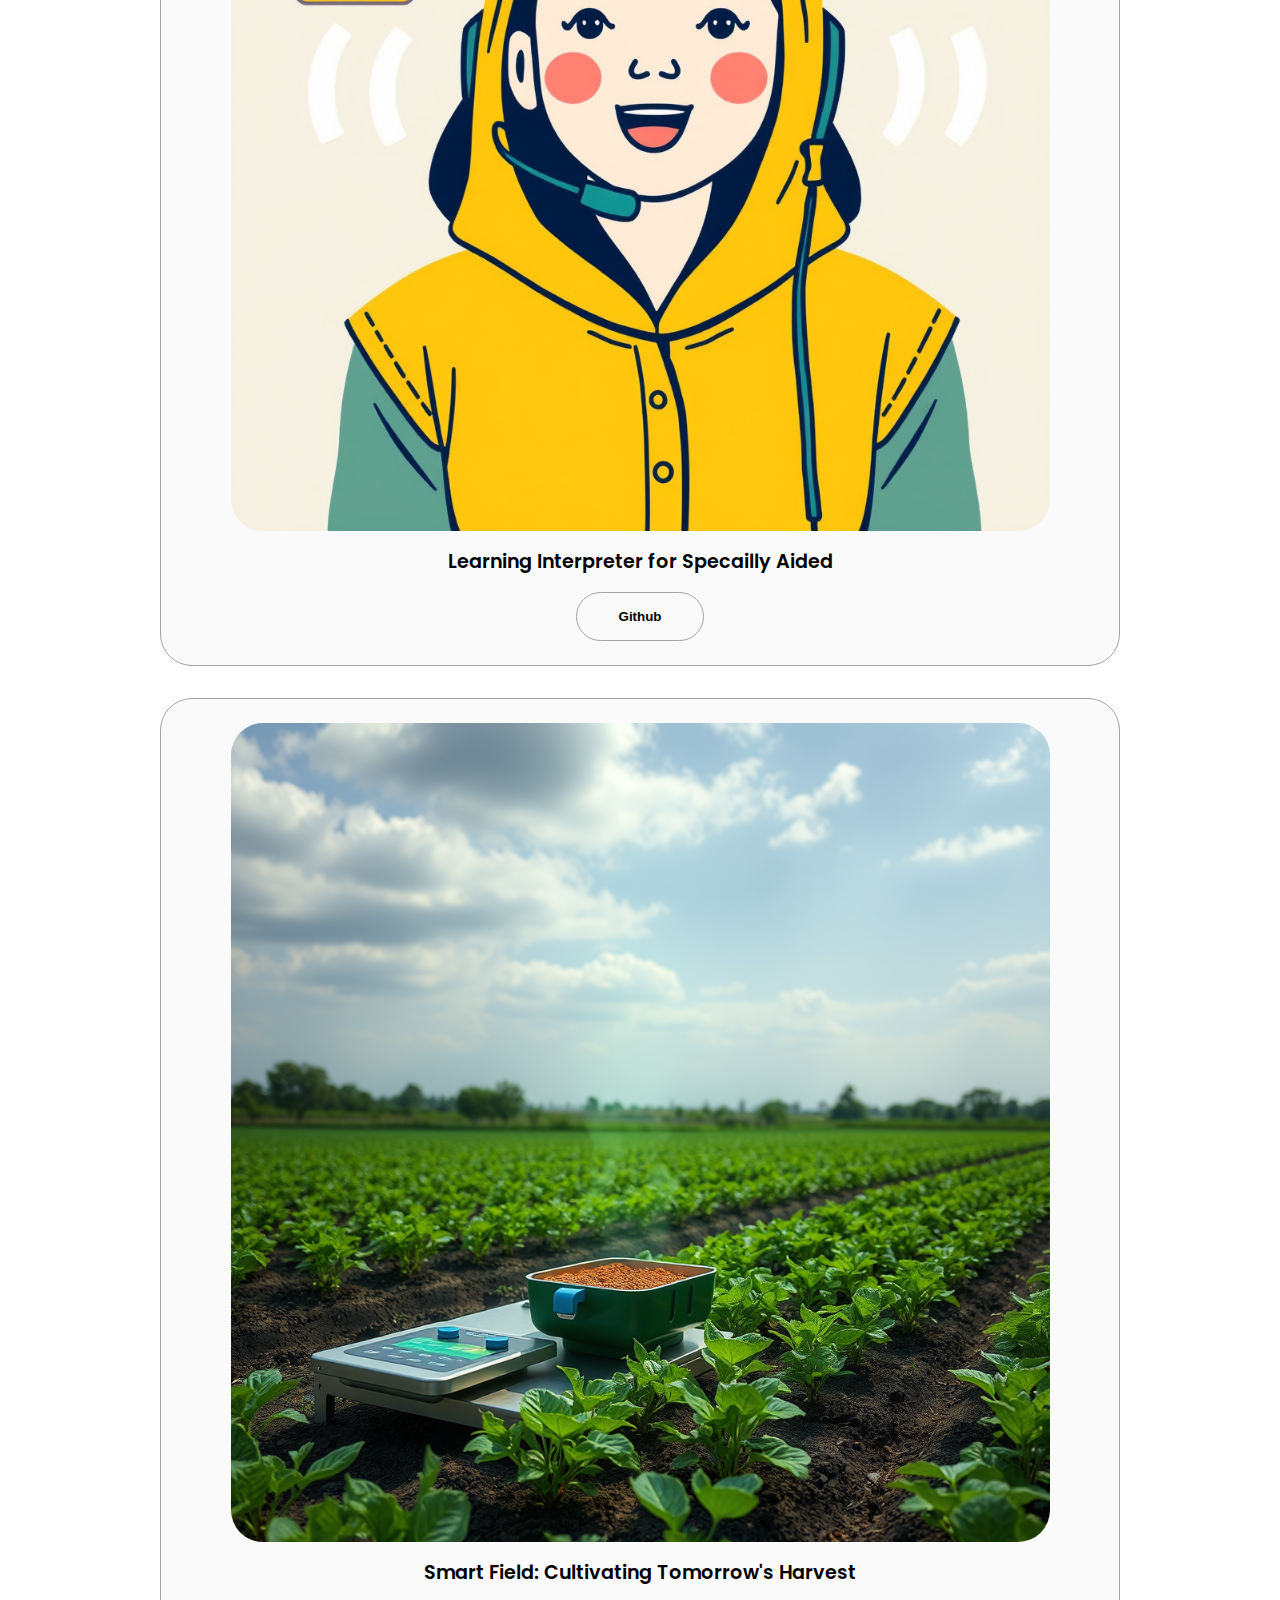
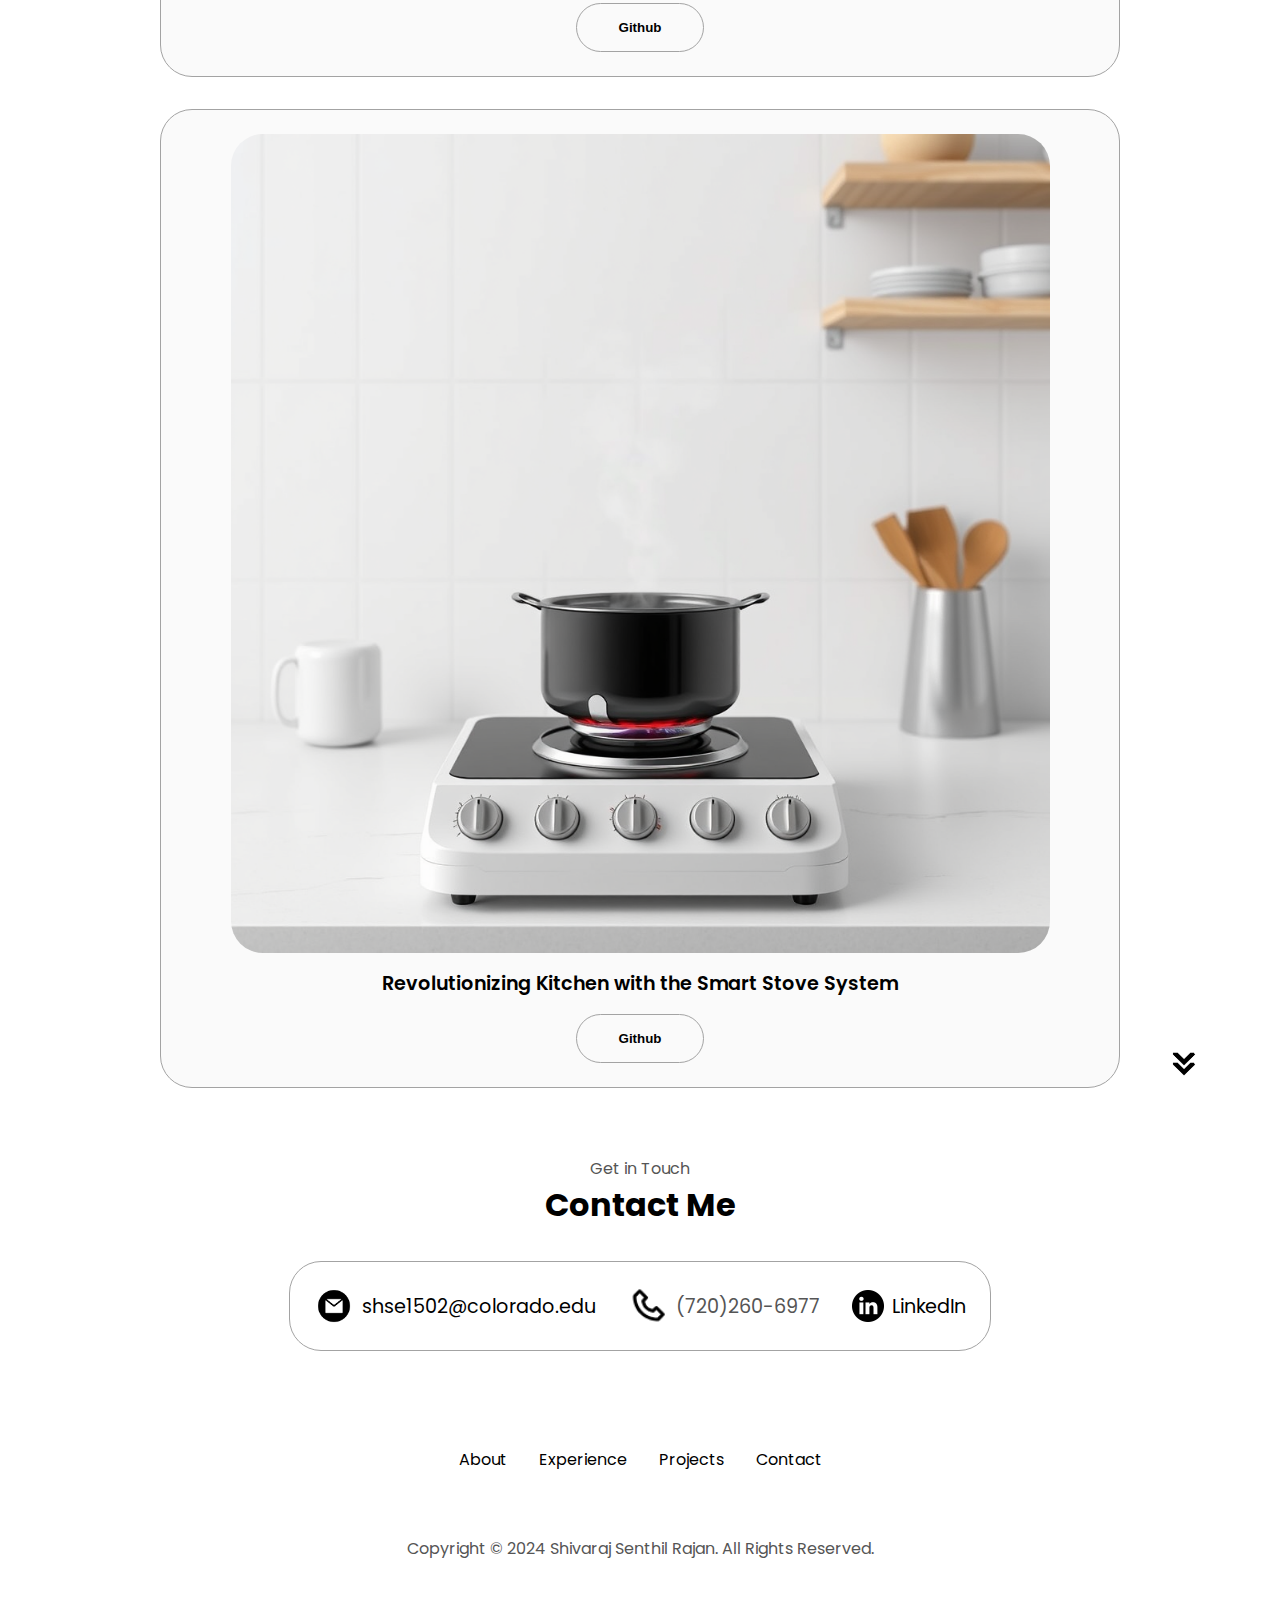
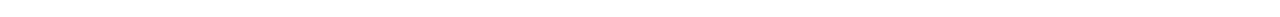
==== commit df745281: "Update index.html" ====
--- a/index.html
+++ b/index.html
@@ -81,6 +81,7 @@
       <!-- <p class="section__text__p1">Get To Know More</p> -->
       
       <h5 class="heading">Introduction</h5>
+      <br>
 
       <div class="section-container" style="display: flex; justify-content: space-between;">
         <!-- Left Column for Nature of the Project and Text -->
@@ -89,12 +90,40 @@
                 <h3>Nature of the Project</h3>
                 <div class="text-container">
                     <p>
-                        I’m passionate about data science, where I explore the synergy between mathematics, statistics, and computer science. My focus is on artificial intelligence, machine learning, and data mining, aiming to leverage data’s potential to drive innovation and scientific discovery. Beyond my technical expertise, I excel in team leadership, guiding projects and fostering collaboration to achieve collective goals. I’m dedicated to making a significant impact in the tech world, driven by a deep commitment to transforming data into actionable insights.
+                      Currently, Large Language Models constitute the center of Generative Artificial Intelligence, which is a fast-growing area. These models understand text, voice, or image prompts and generate content with each prompt accordingly. The project aims to find the best LLM for a specific task's performance by analyzing the benchmark results for various LLMs. This will mainly focus on the factors and how each contributes to the performance of LLMs using exploratory data analysis. This would be done using publicly available data from various research papers, model repositories, and benchmark reports. Quite a few AI models have been developed in this era of AI, especially by giants like Google, OpenAI, Amazon, and Meta. Choosing the best among them has hence been an exhausting task. This analysis will minimize the time a user has to spend selecting a model for themselves; instead, it will get them the best pick that suits the work at hand.
                     </p>
-                </div>
-            </div>
-        </div>
-
+                    <p>  It will also predict which model will last longer and give better responses, considering past evidence and other variables. It is expected that from this analysis, valuable insight will be gained into the efficiency and scalability of various LLM architectures, hence contributing to developing more efficient and resource-effective models. Comparisons between open-source and proprietary models will also be explored.
+                    </p>
+                    
+                </div>
+            </div>
+        </div>
+        <!-- Right Column for Image -->
+        <div class="section__pic-container">
+            <img
+                src="assets/exploratory-data-analysis-744x400-1-ezgif.com-webp-to-jpg-converter.jpg"
+                alt="Profile picture"
+                class="about-pic"
+                style="width: 100%; height: auto; border-radius: 2rem;"
+            />
+        </div>
+        <br><br>
+      </div>
+      <div class="section-container" style="display: flex; justify-content: space-between;">
+        <!-- Left Column for Nature of the Project and Text -->
+        <div class="about-details-container" style="flex: 2;">
+            <div class="details-container">
+                <h3>Nature of the Project</h3>
+                <div class="text-container">
+                    <p>
+                      Currently, Large Language Models constitute the center of Generative Artificial Intelligence, which is a fast-growing area. These models understand text, voice, or image prompts and generate content with each prompt accordingly. The project aims to find the best LLM for a specific task's performance by analyzing the benchmark results for various LLMs. This will mainly focus on the factors and how each contributes to the performance of LLMs using exploratory data analysis. This would be done using publicly available data from various research papers, model repositories, and benchmark reports. Quite a few AI models have been developed in this era of AI, especially by giants like Google, OpenAI, Amazon, and Meta. Choosing the best among them has hence been an exhausting task. This analysis will minimize the time a user has to spend selecting a model for themselves; instead, it will get them the best pick that suits the work at hand.
+                    </p>
+                    <p>  It will also predict which model will last longer and give better responses, considering past evidence and other variables. It is expected that from this analysis, valuable insight will be gained into the efficiency and scalability of various LLM architectures, hence contributing to developing more efficient and resource-effective models. Comparisons between open-source and proprietary models will also be explored.
+                    </p>
+                    
+                </div>
+            </div>
+        </div>
         <!-- Right Column for Image -->
         <div class="section__pic-container">
             <img
@@ -164,7 +193,6 @@
                   <p>Intermediate</p>
                 </div>
               </article>
- 
             </div>
           </div>
         </div>
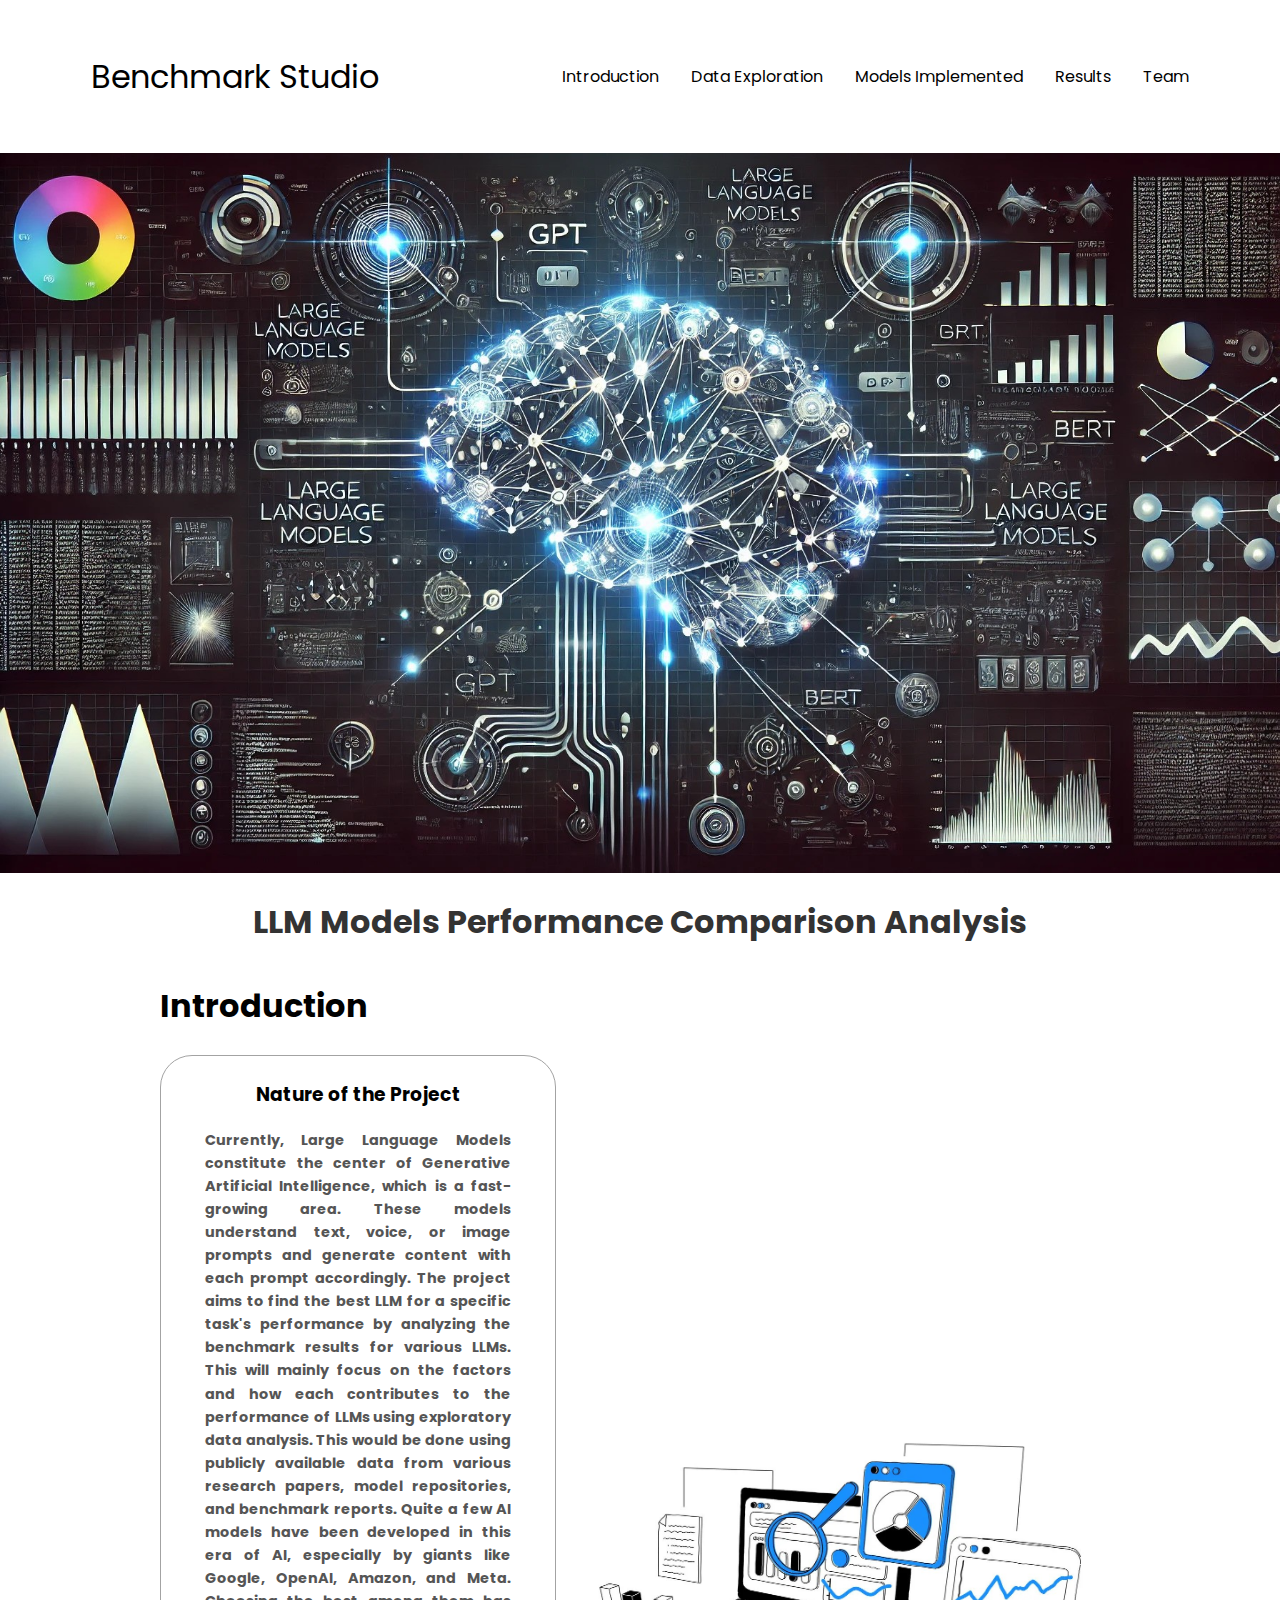
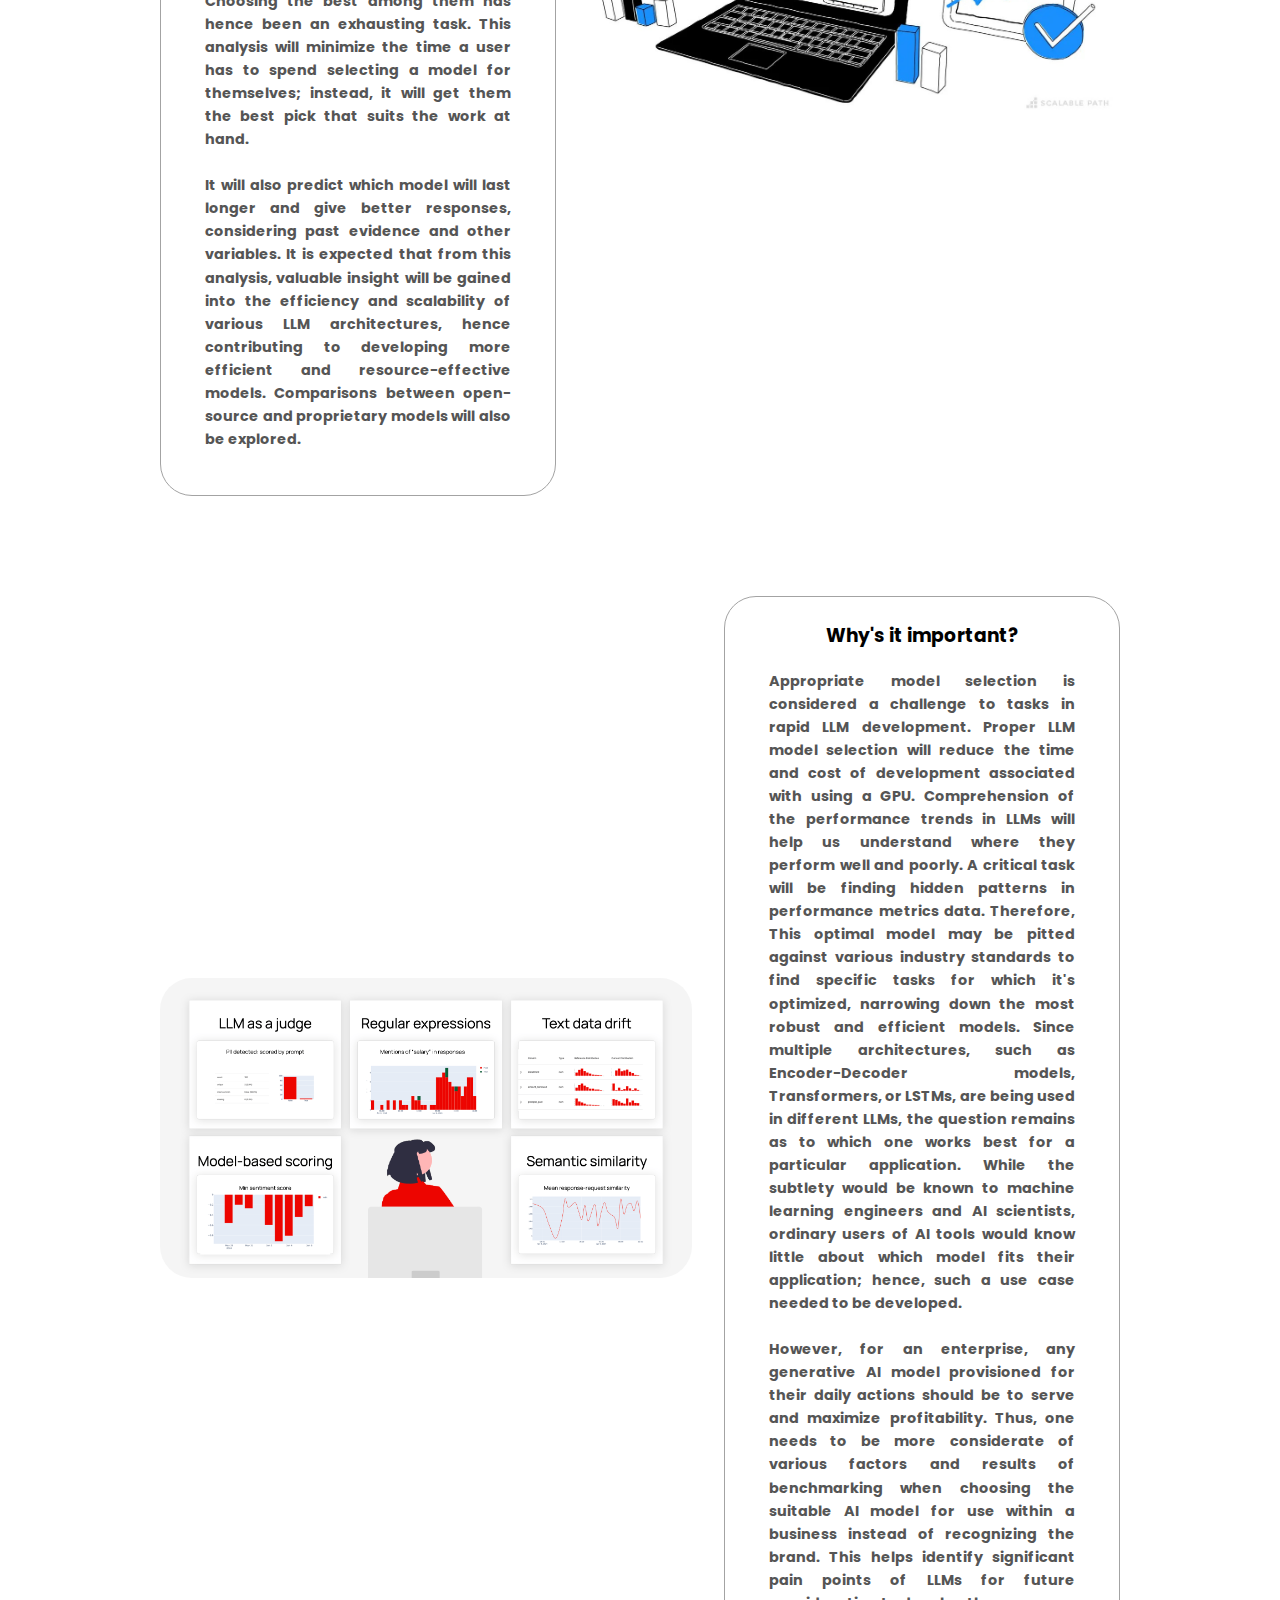
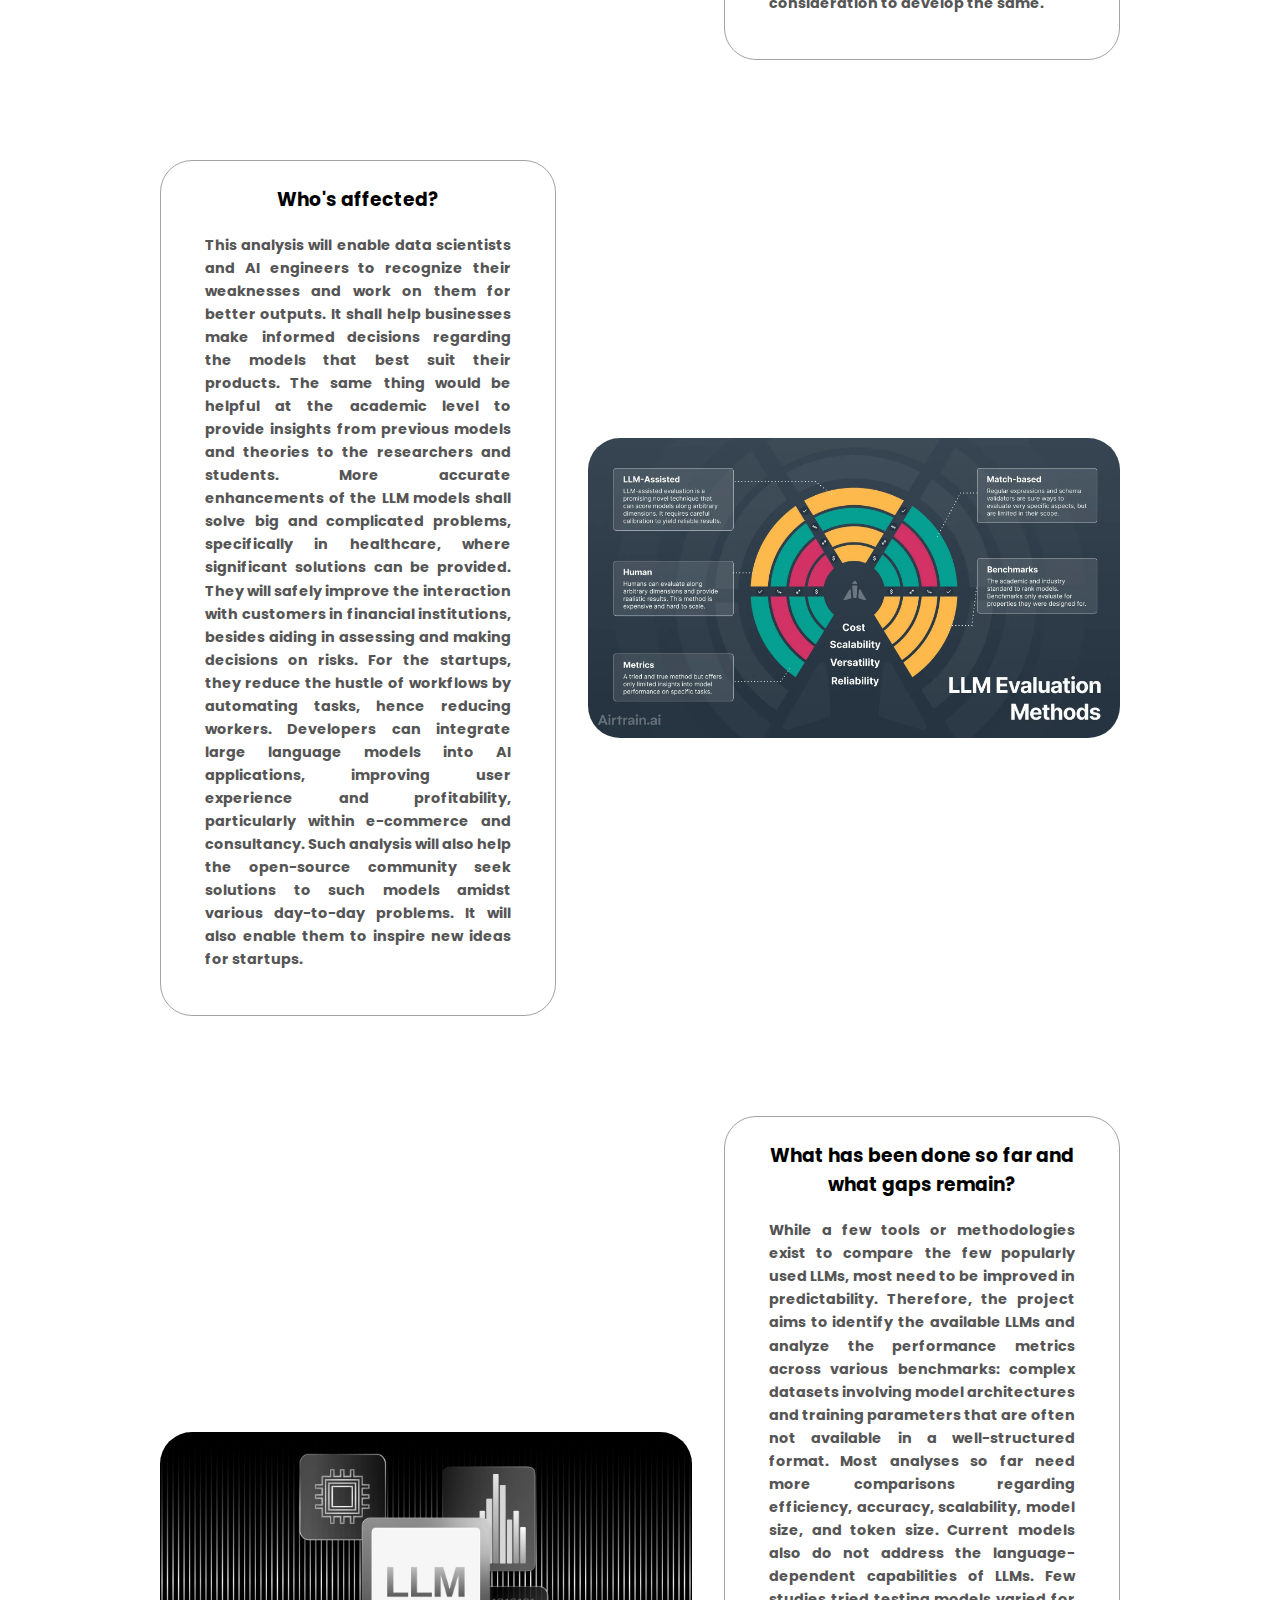
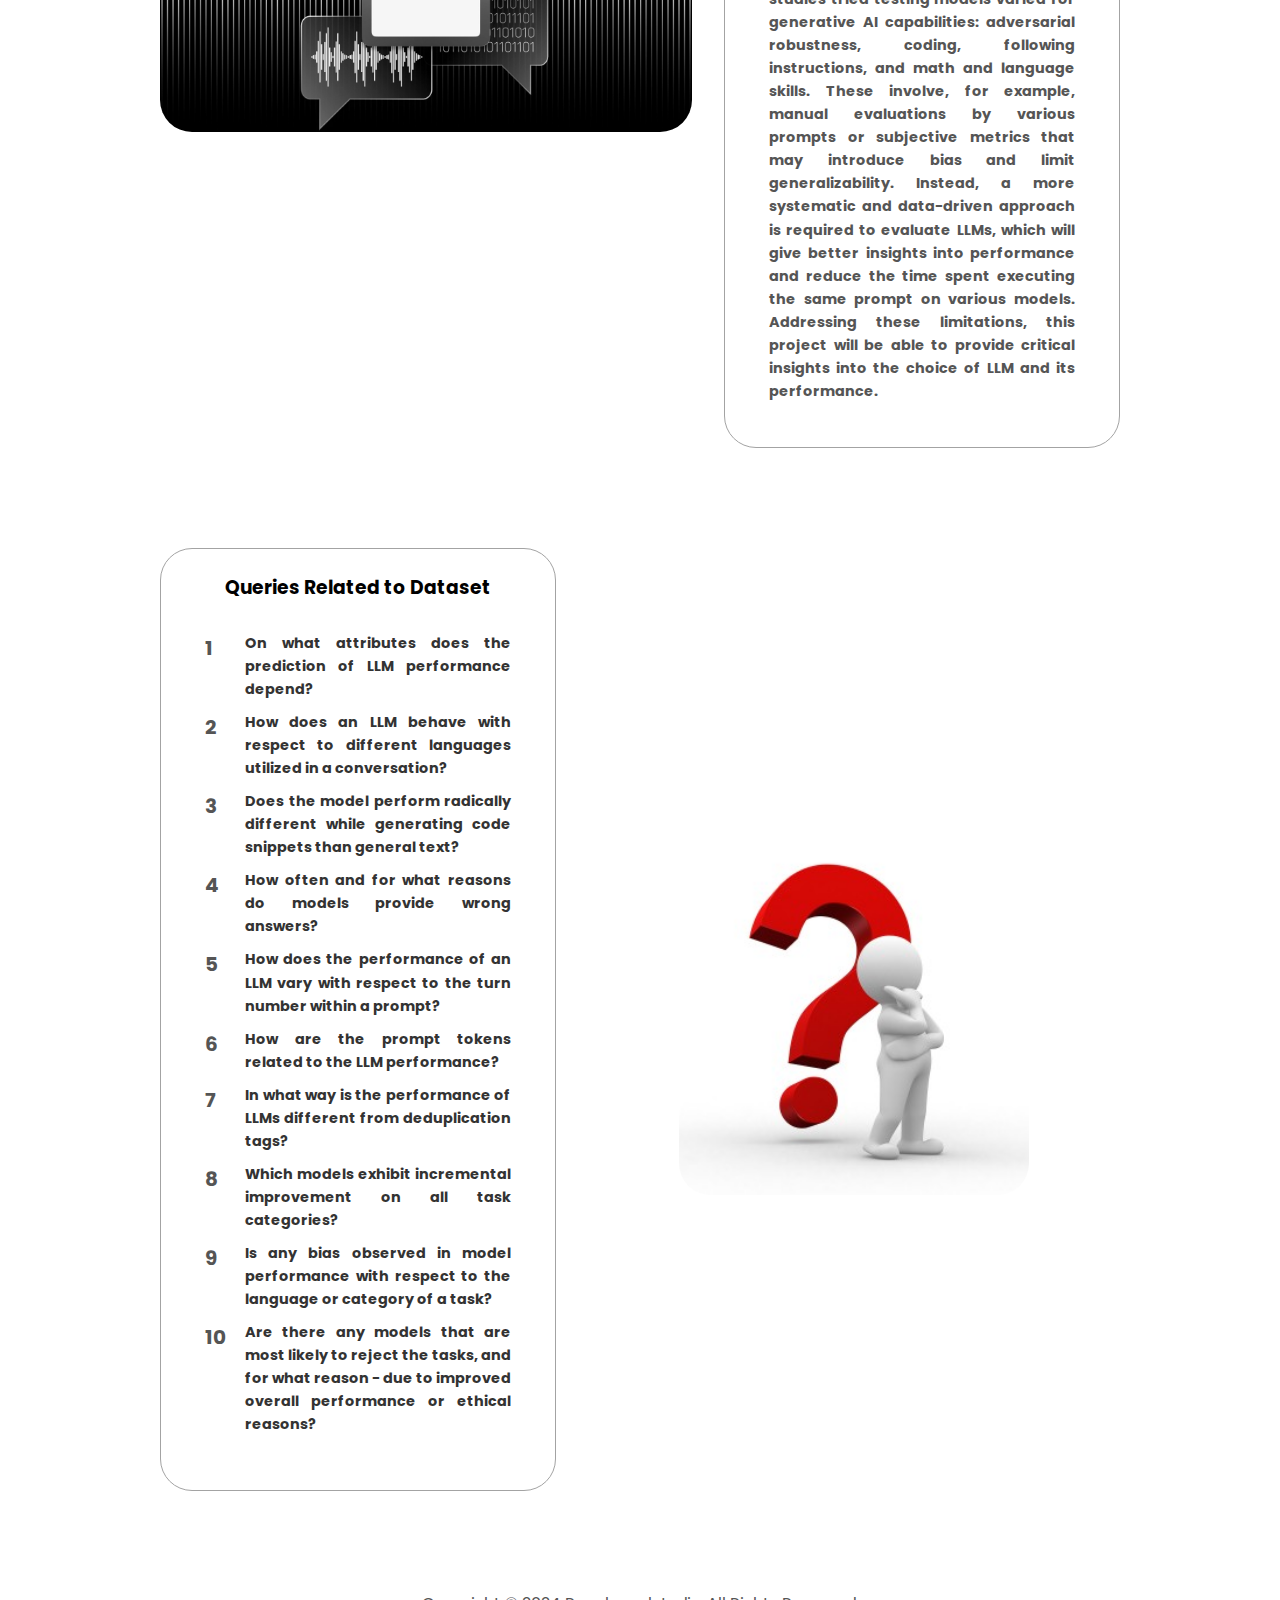
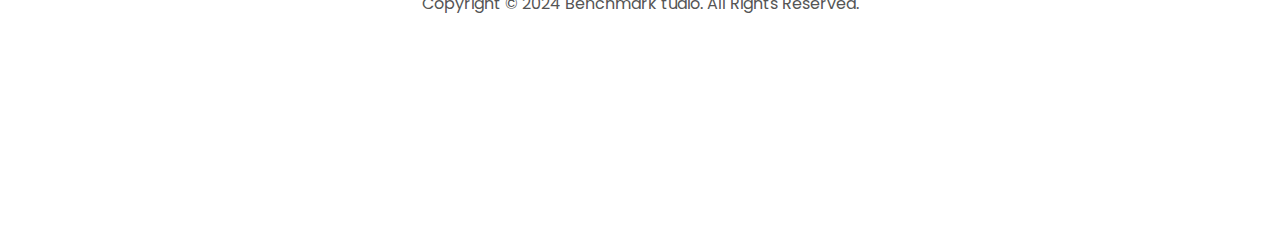
==== commit 0f839460: "website" ====
--- a/index.html
+++ b/index.html
@@ -13,11 +13,11 @@
       <div class="logo">Benchmark Studio</div>
       <div>
         <ul class="nav-links">
-          <li><a href="#about">Intoduction</a></li>
+          <li><a href="#about">Introduction</a></li>
           <li><a href="">Data Exploration</a></li>
           <li><a href="">Models Implemented</a></li>
           <li><a href="">Results</a></li>
-          <li><a href="">Team</a></li>
+          <li><a href="team.html">Team</a></li>
         </ul>
       </div>
     </nav>
@@ -30,7 +30,7 @@
           <span></span>
         </div>
         <div class="menu-links">
-          <li><a href="#about" onclick="toggleMenu()">Intoduction</a></li>
+          <li><a href="#about" onclick="toggleMenu()">Introduction</a></li>
           <li><a href="" onclick="toggleMenu()">Data Exploration</a></li>
           <li><a href="" onclick="toggleMenu()">Models Implemented</a></li>
           <li><a href="" onclick="toggleMenu()">Results</a></li>
@@ -85,13 +85,14 @@
 
       <div class="section-container" style="display: flex; justify-content: space-between;">
         <!-- Left Column for Nature of the Project and Text -->
-        <div class="about-details-container" style="flex: 2;">
+        <div class="about-details-container" style="flex: 3;">
             <div class="details-container">
                 <h3>Nature of the Project</h3>
                 <div class="text-container">
                     <p>
                       Currently, Large Language Models constitute the center of Generative Artificial Intelligence, which is a fast-growing area. These models understand text, voice, or image prompts and generate content with each prompt accordingly. The project aims to find the best LLM for a specific task's performance by analyzing the benchmark results for various LLMs. This will mainly focus on the factors and how each contributes to the performance of LLMs using exploratory data analysis. This would be done using publicly available data from various research papers, model repositories, and benchmark reports. Quite a few AI models have been developed in this era of AI, especially by giants like Google, OpenAI, Amazon, and Meta. Choosing the best among them has hence been an exhausting task. This analysis will minimize the time a user has to spend selecting a model for themselves; instead, it will get them the best pick that suits the work at hand.
                     </p>
+                    <br>
                     <p>  It will also predict which model will last longer and give better responses, considering past evidence and other variables. It is expected that from this analysis, valuable insight will be gained into the efficiency and scalability of various LLM architectures, hence contributing to developing more efficient and resource-effective models. Comparisons between open-source and proprietary models will also be explored.
                     </p>
                     
@@ -107,34 +108,117 @@
                 style="width: 100%; height: auto; border-radius: 2rem;"
             />
         </div>
-        <br><br>
-      </div>
+      </div>
+      <br><br><br><br> 
       <div class="section-container" style="display: flex; justify-content: space-between;">
-        <!-- Left Column for Nature of the Project and Text -->
-        <div class="about-details-container" style="flex: 2;">
-            <div class="details-container">
-                <h3>Nature of the Project</h3>
-                <div class="text-container">
-                    <p>
-                      Currently, Large Language Models constitute the center of Generative Artificial Intelligence, which is a fast-growing area. These models understand text, voice, or image prompts and generate content with each prompt accordingly. The project aims to find the best LLM for a specific task's performance by analyzing the benchmark results for various LLMs. This will mainly focus on the factors and how each contributes to the performance of LLMs using exploratory data analysis. This would be done using publicly available data from various research papers, model repositories, and benchmark reports. Quite a few AI models have been developed in this era of AI, especially by giants like Google, OpenAI, Amazon, and Meta. Choosing the best among them has hence been an exhausting task. This analysis will minimize the time a user has to spend selecting a model for themselves; instead, it will get them the best pick that suits the work at hand.
-                    </p>
-                    <p>  It will also predict which model will last longer and give better responses, considering past evidence and other variables. It is expected that from this analysis, valuable insight will be gained into the efficiency and scalability of various LLM architectures, hence contributing to developing more efficient and resource-effective models. Comparisons between open-source and proprietary models will also be explored.
-                    </p>
-                    
-                </div>
-            </div>
-        </div>
-        <!-- Right Column for Image -->
+        <!-- Left Column for Image -->
         <div class="section__pic-container">
             <img
-                src="assets/exploratory-data-analysis-744x400-1-ezgif.com-webp-to-jpg-converter.jpg"
+                src="assets/665df055e279be718fb36962_00_evidently_llm_release-min.png"
                 alt="Profile picture"
                 class="about-pic"
                 style="width: 100%; height: auto; border-radius: 2rem;"
             />
         </div>
-      </div>
+
+        <!-- Right Column for Nature of the Project and Text -->
+        <div class="about-details-container" style="flex: 3;">
+            <div class="details-container">
+                <h3>Why's it important?
+                </h3>
+                <div class="text-container">
+                    <p>
+                      Appropriate model selection is considered a challenge to tasks in rapid LLM development. Proper LLM model selection will reduce the time and cost of development associated with using a GPU. Comprehension of the performance trends in LLMs will help us understand where they perform well and poorly. A critical task will be finding hidden patterns in performance metrics data. Therefore, This optimal model may be pitted against various industry standards to find specific tasks for which it's optimized, narrowing down the most robust and efficient models. Since multiple architectures, such as Encoder-Decoder models, Transformers, or LSTMs, are being used in different LLMs, the question remains as to which one works best for a particular application. While the subtlety would be known to machine learning engineers and AI scientists, ordinary users of AI tools would know little about which model fits their application; hence, such a use case needed to be developed.
+                    </p>
+                    <br>
+                    <p>
+                      However, for an enterprise, any generative AI model provisioned for their daily actions should be to serve and maximize profitability. Thus, one needs to be more considerate of various factors and results of benchmarking when choosing the suitable AI model for use within a business instead of recognizing the brand. This helps identify significant pain points of LLMs for future consideration to develop the same.
+                    </p>
+                </div>
+            </div>
+        </div>
+    </div>
+    <br><br><br><br> 
+    <div class="section-container" style="display: flex; justify-content: space-between;">
+      <!-- Left Column for Nature of the Project and Text -->
+      <div class="about-details-container" style="flex: 3;">
+          <div class="details-container">
+              <h3>Who's affected?</h3>
+              <div class="text-container">
+                  <p>
+                    This analysis will enable data scientists and AI engineers to recognize their weaknesses and work on them for better outputs. It shall help businesses make informed decisions regarding the models that best suit their products. The same thing would be helpful at the academic level to provide insights from previous models and theories to the researchers and students. More accurate enhancements of the LLM models shall solve big and complicated problems, specifically in healthcare, where significant solutions can be provided. They will safely improve the interaction with customers in financial institutions, besides aiding in assessing and making decisions on risks. For the startups, they reduce the hustle of workflows by automating tasks, hence reducing workers. Developers can integrate large language models into AI applications, improving user experience and profitability, particularly within e-commerce and consultancy. Such analysis will also help the open-source community seek solutions to such models amidst various day-to-day problems. It will also enable them to inspire new ideas for startups.
+                  </p>
+              </div>
+          </div>
+      </div>
+      <!-- Right Column for Image -->
+      <div class="section__pic-container">
+          <img
+              src="assets/header-ezgif.com-webp-to-jpg-converter.jpg"
+              alt="Profile picture"
+              class="about-pic"
+              style="width: 100%; height: auto; border-radius: 2rem;"
+          />
+      </div>
+    </div>
+    <br><br><br><br>
+    <div class="section-container" style="display: flex; justify-content: space-between;">
+      <!-- Left Column for Image -->
+      <div class="section__pic-container">
+          <img
+              src="assets/img_blog_BP-PB-Evaluating-Large-Language-Models_-A-Complete-Guide_new-primary-ezgif.com-webp-to-jpg-converter.jpg"
+              alt="Profile picture"
+              class="about-pic"
+              style="width: 100%; height: auto; border-radius: 2rem;"
+          />
+      </div>
+
+      <!-- Right Column for Nature of the Project and Text -->
+      <div class="about-details-container" style="flex: 3;">
+          <div class="details-container">
+              <h3>​What has been done so far and what gaps remain?</h3>
+              <div class="text-container">
+                  <p>
+                    While a few tools or methodologies exist to compare the few popularly used LLMs, most need to be improved in predictability. Therefore, the project aims to identify the available LLMs and analyze the performance metrics across various benchmarks: complex datasets involving model architectures and training parameters that are often not available in a well-structured format. Most analyses so far need more comparisons regarding efficiency, accuracy, scalability, model size, and token size. Current models also do not address the language-dependent capabilities of LLMs. Few studies tried testing models varied for generative AI capabilities: adversarial robustness, coding, following instructions, and math and language skills. These involve, for example, manual evaluations by various prompts or subjective metrics that may introduce bias and limit generalizability. Instead, a more systematic and data-driven approach is required to evaluate LLMs, which will give better insights into performance and reduce the time spent executing the same prompt on various models. Addressing these limitations, this project will be able to provide critical insights into the choice of LLM and its performance.
+                  </p>
+              </div>
+          </div>
+      </div>
+  </div>
+  <br><br><br><br> 
+  <div class="section-container" style="display: flex; justify-content: space-between;">
+    <!-- Left Column for Nature of the Project and Text -->
+    <div class="about-details-container" style="flex: 3;">
+        <div class="details-container">
+            <h3>Queries Related to Dataset</h3>
+            <div class="text-container">
+              <ol>
+                <li>On what attributes does the prediction of LLM performance depend?</li>
+                <li>How does an LLM behave with respect to different languages utilized in a conversation?</li>
+                <li>Does the model perform radically different while generating code snippets than general text?</li>
+                <li>How often and for what reasons do models provide wrong answers?</li>
+                <li>How does the performance of an LLM vary with respect to the turn number within a prompt?</li>
+                <li>How are the prompt tokens related to the LLM performance?</li>
+                <li>In what way is the performance of LLMs different from deduplication tags?</li>
+                <li>Which models exhibit incremental improvement on all task categories?</li>
+                <li>Is any bias observed in model performance with respect to the language or category of a task?</li>
+                <li>Are there any models that are most likely to reject the tasks, and for what reason - due to improved overall performance or ethical reasons?</li>
+            </ol>
+            </div>
+        </div>
+    </div>
+    <!-- Right Column for Image -->
+    <div class="section__pic-container" >
       <img
+      src="assets/question-mark-300x300.jpg"
+      alt="Profile picture"
+      class="about-pic"
+      style="width: 350px; height: 350px; border-radius: 2rem;"
+  />
+    </div>
+  </div>
+</div>
+      <!-- <img
         src="./assets/arrow.png"
         alt="Arrow icon"
         class="icon arrow"
@@ -256,71 +340,9 @@
         class="icon arrow"
         onclick="location.href='./#projects'"
       />
-    </section>
-    <section id="projects">
-      <p class="section__text__p1">Browse My Recent</p>
-      <h1 class="title">Projects</h1>
-      <div class="experience-details-container">
-        <div class="about-containers">
-          <div class="details-container color-container">
-            <div class="article-container">
-              <img
-                src="./assets/proj1.png"
-                alt="Project 1"
-                class="project-img"
-              />
-            </div>
-            <h4 class="experience-sub-title project-title">Learning Interpreter for Specailly Aided</h4>
-            <div class="btn-container">
-              <button
-                class="btn btn-color-2 project-btn"
-                onclick="location.href='https://github.com/Shiva250503ss/LISA'"
-              >
-                Github
-              </button>
-
-            </div>
-          </div>
-          <div class="details-container color-container">
-            <div class="article-container">
-              <img
-                src="./assets/proj2.png"
-                alt="Project 2"
-                class="project-img"
-              />
-            </div>
-            <h3 class="experience-sub-title project-title">Smart Field: Cultivating Tomorrow's Harvest</h3>
-            <div class="btn-container">
-              <button
-                class="btn btn-color-2 project-btn"
-                onclick="location.href='https://github.com/Shiva250503ss/Smart_Field'"
-              >
-                Github
-              </button>
-
-            </div>
-          </div>
-          <div class="details-container color-container">
-            <div class="article-container">
-              <img
-                src="./assets/proj3.png"
-                alt="Project 3"
-                class="project-img"
-              />
-            </div>
-            <h3 class="experience-sub-title project-title">Revolutionizing Kitchen with the Smart Stove System</h3>
-            <div class="btn-container">
-              <button
-                class="btn btn-color-2 project-btn"
-                onclick="location.href='https://github.com/Shiva250503ss/Revolutionizing_Kitchen'"
-              >
-                Github
-              </button>
-            </div>
-          </div>
-        </div>
-      </div>
-      <img
+    </section> -->
+
+      <!-- <img
         src="./assets/arrow.png"
         alt="Arrow icon"
         class="icon arrow"
@@ -372,6 +394,9 @@
       </nav>
       <p>Copyright &#169; 2024 Shivaraj Senthil Rajan. All Rights Reserved.</p>
     </footer>
-    <script src="script.js"></script>
+    <script src="script.js"></script> -->
+    <br><br><br><br>
+    <footer><p>Copyright &#169; 2024 Benchmark tudio. All Rights Reserved.</p></footer>
   </body>
+
 </html>
--- a/style.css
+++ b/style.css
@@ -9,6 +9,7 @@
 
 body {
   font-family: "Poppins", sans-serif;
+  
 }
 
 html {
@@ -312,7 +313,16 @@
   justify-content: space-between;
   gap: 2rem;
 }
-
+.container {
+  width: 80%; /* Adjusts the width of the container to 80% of its parent */
+  max-width: 800px; /* Ensures the container does not get too wide on larger screens */
+  padding: 20px;
+  background-color: #f9f9f9;
+  border-radius: 8px;
+  box-shadow: 0 0 10px rgba(0,0,0,0.1); /* Adds a slight shadow for better visibility */
+  text-align: left;
+  
+}
 .details-container {
   padding: 1.5rem;
   flex-grow: 1;
@@ -378,7 +388,35 @@
 article .icon {
   cursor: default;
 }
-
+h1 {
+  text-align: center;
+  color: #333;
+}
+
+ol {
+  counter-reset: li; /* Initiate a counter */
+  margin-left: 0; /* Remove default margin */
+  padding-left: 0; /* Remove default padding */
+}
+
+ol > li {
+  position: relative; /* Allows absolute positioning of the pseudo-elements */
+  margin: 10px 0; /* Adds a slight margin for better readability */
+  padding-left: 40px; /* Add padding to make space for the number */
+  list-style: none; /* Removes the default list style */
+  line-height: 1.6; /* Increases line height for readability */
+}
+
+ol > li:before {
+  content: counter(li); /* Add the number */
+  counter-increment: li; /* Increment the counter */
+  position: absolute; /* Position the numbers absolutely */
+  left: 0; /* Align to the left */
+  top: 0; /* Align to the top */
+  font-size: 20px; /* Increase font size */
+  font-weight: bold; /* Make the number bold */
+  color: #555; /* Color of the numbers */
+} 
 /* PROJECTS SECTION */
 
 #projects {
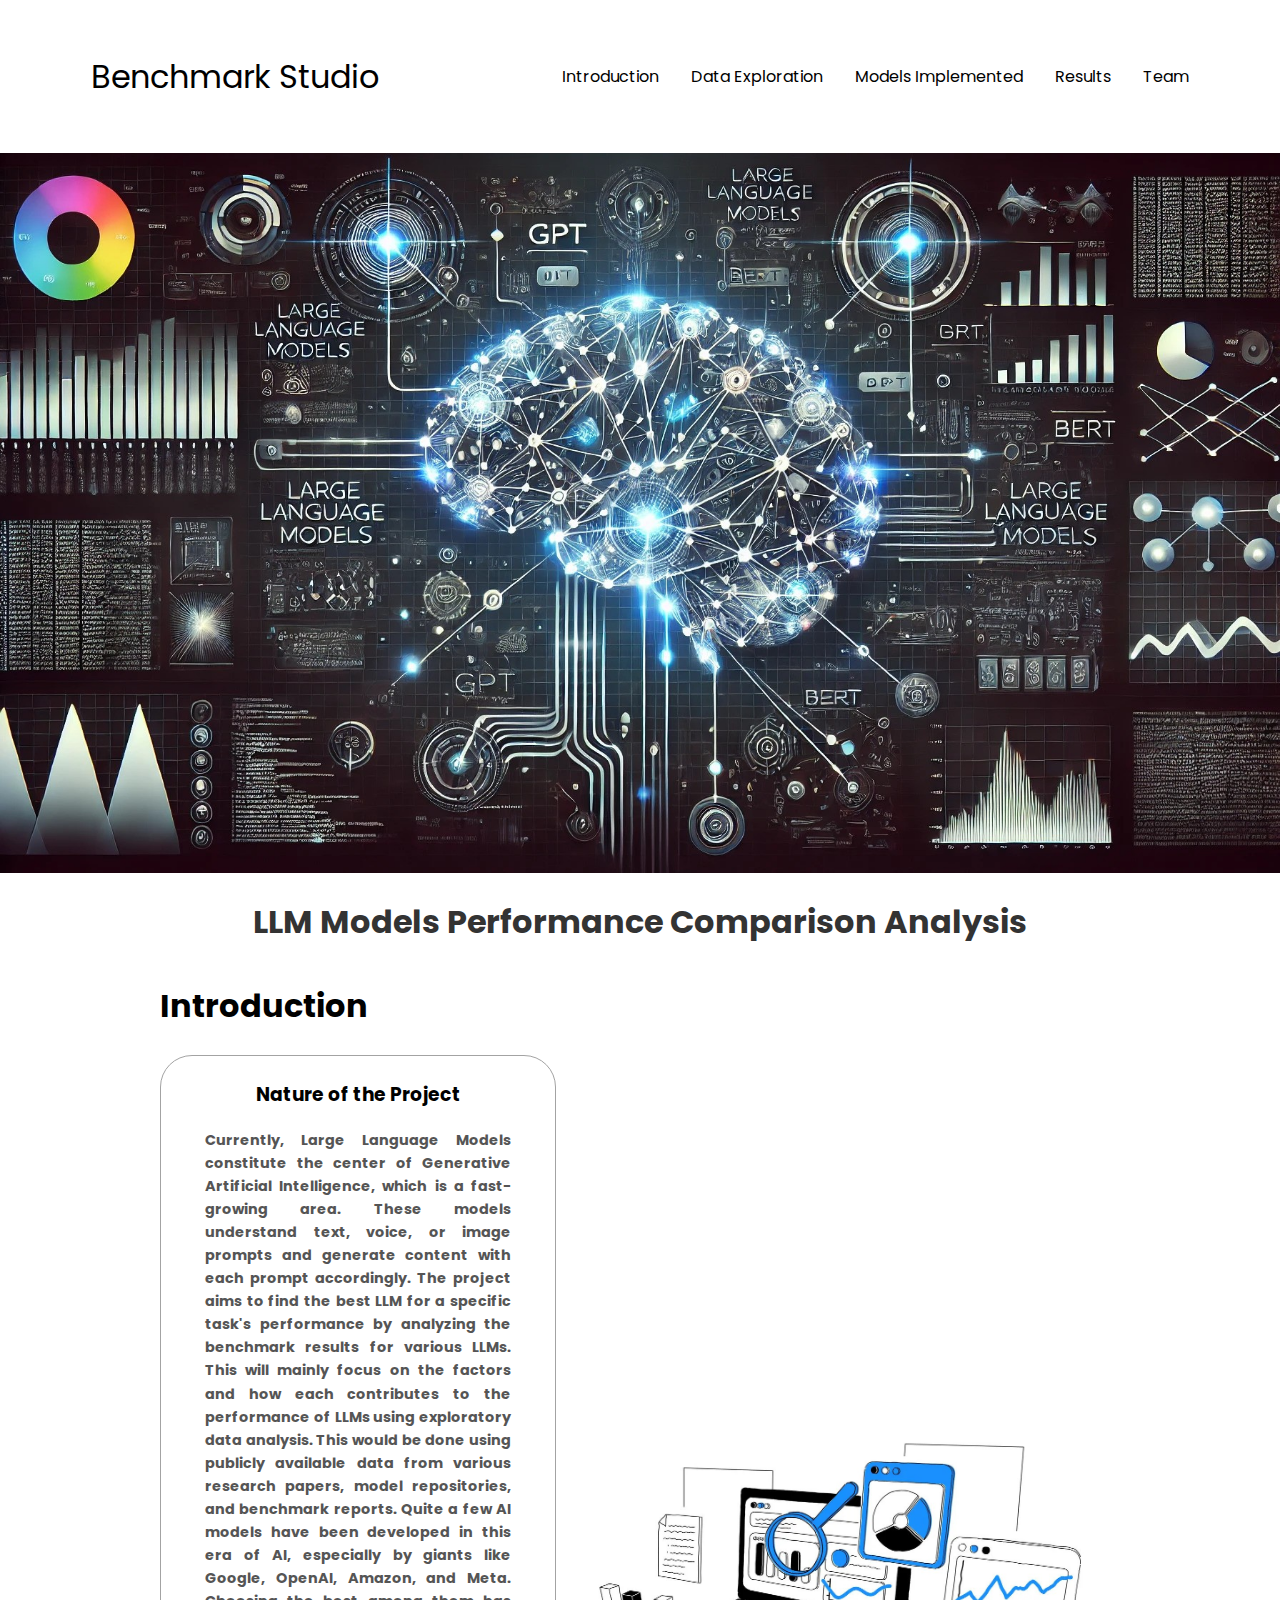
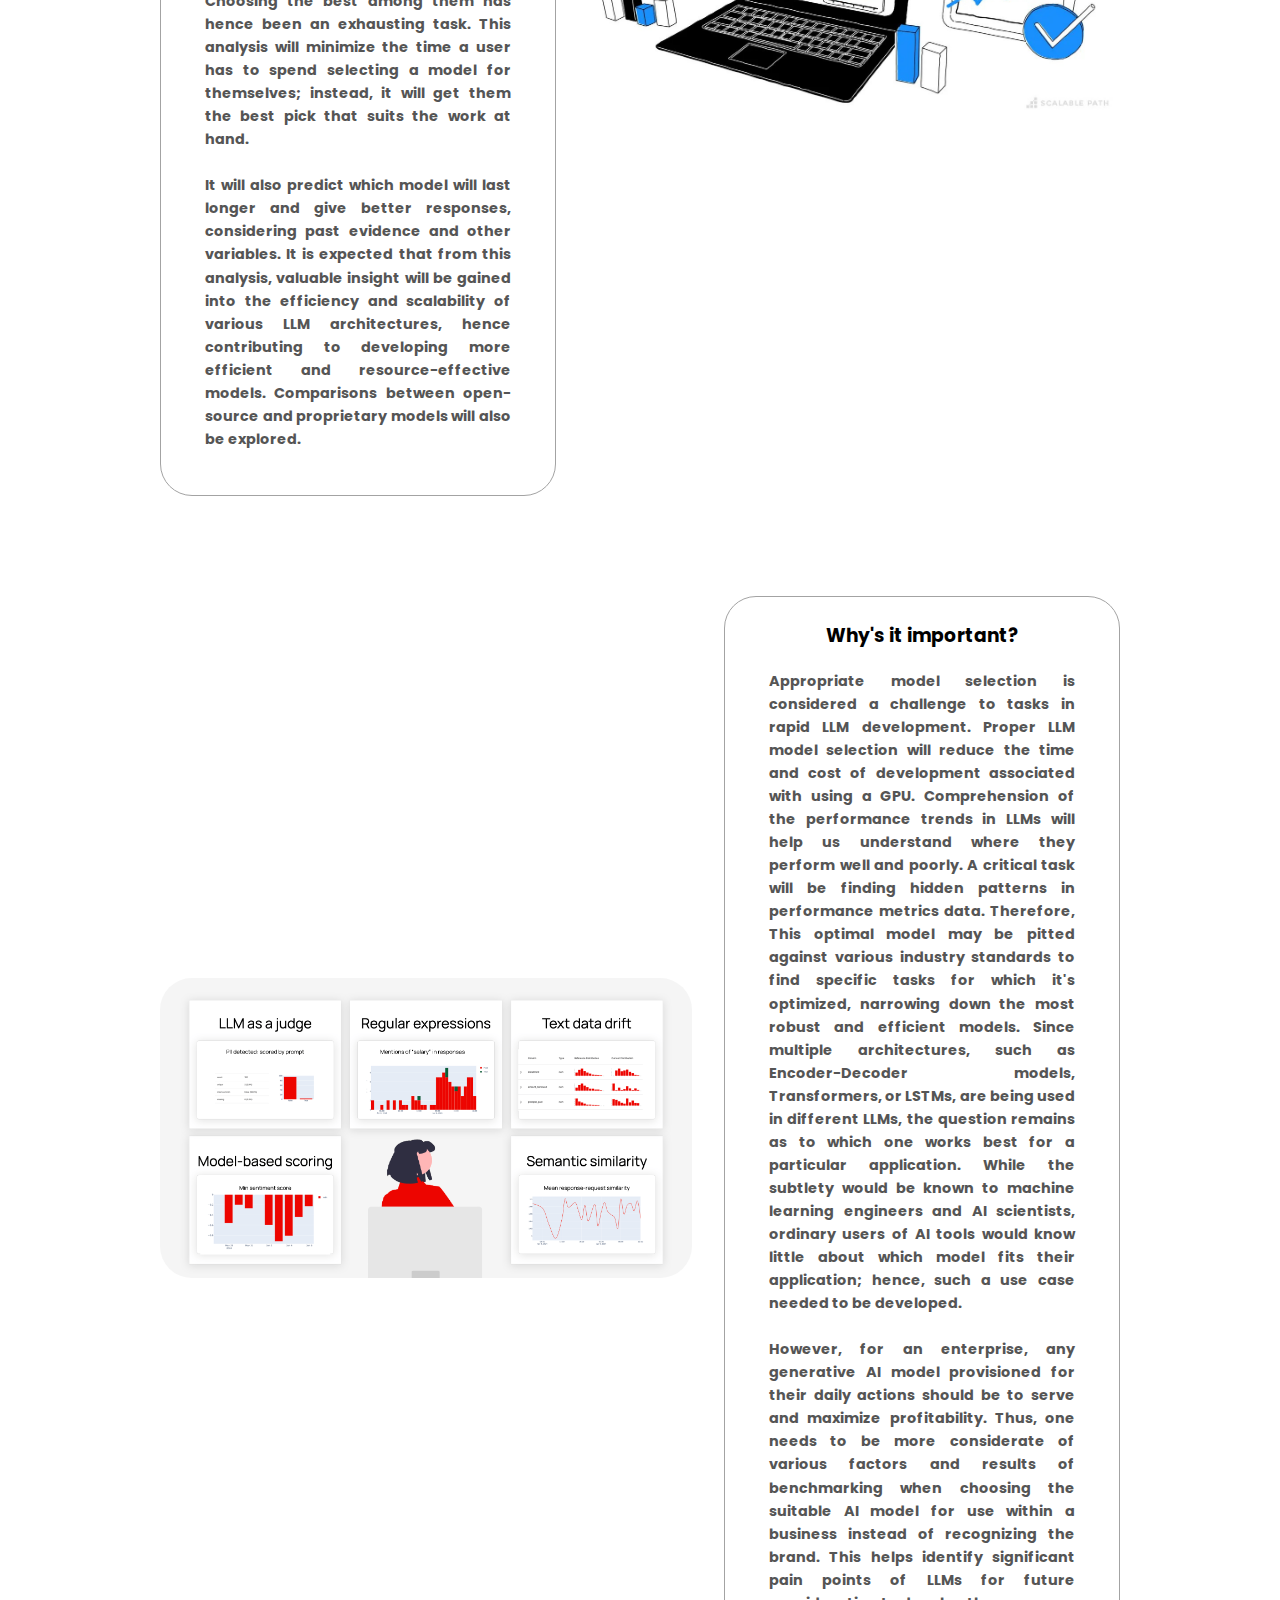
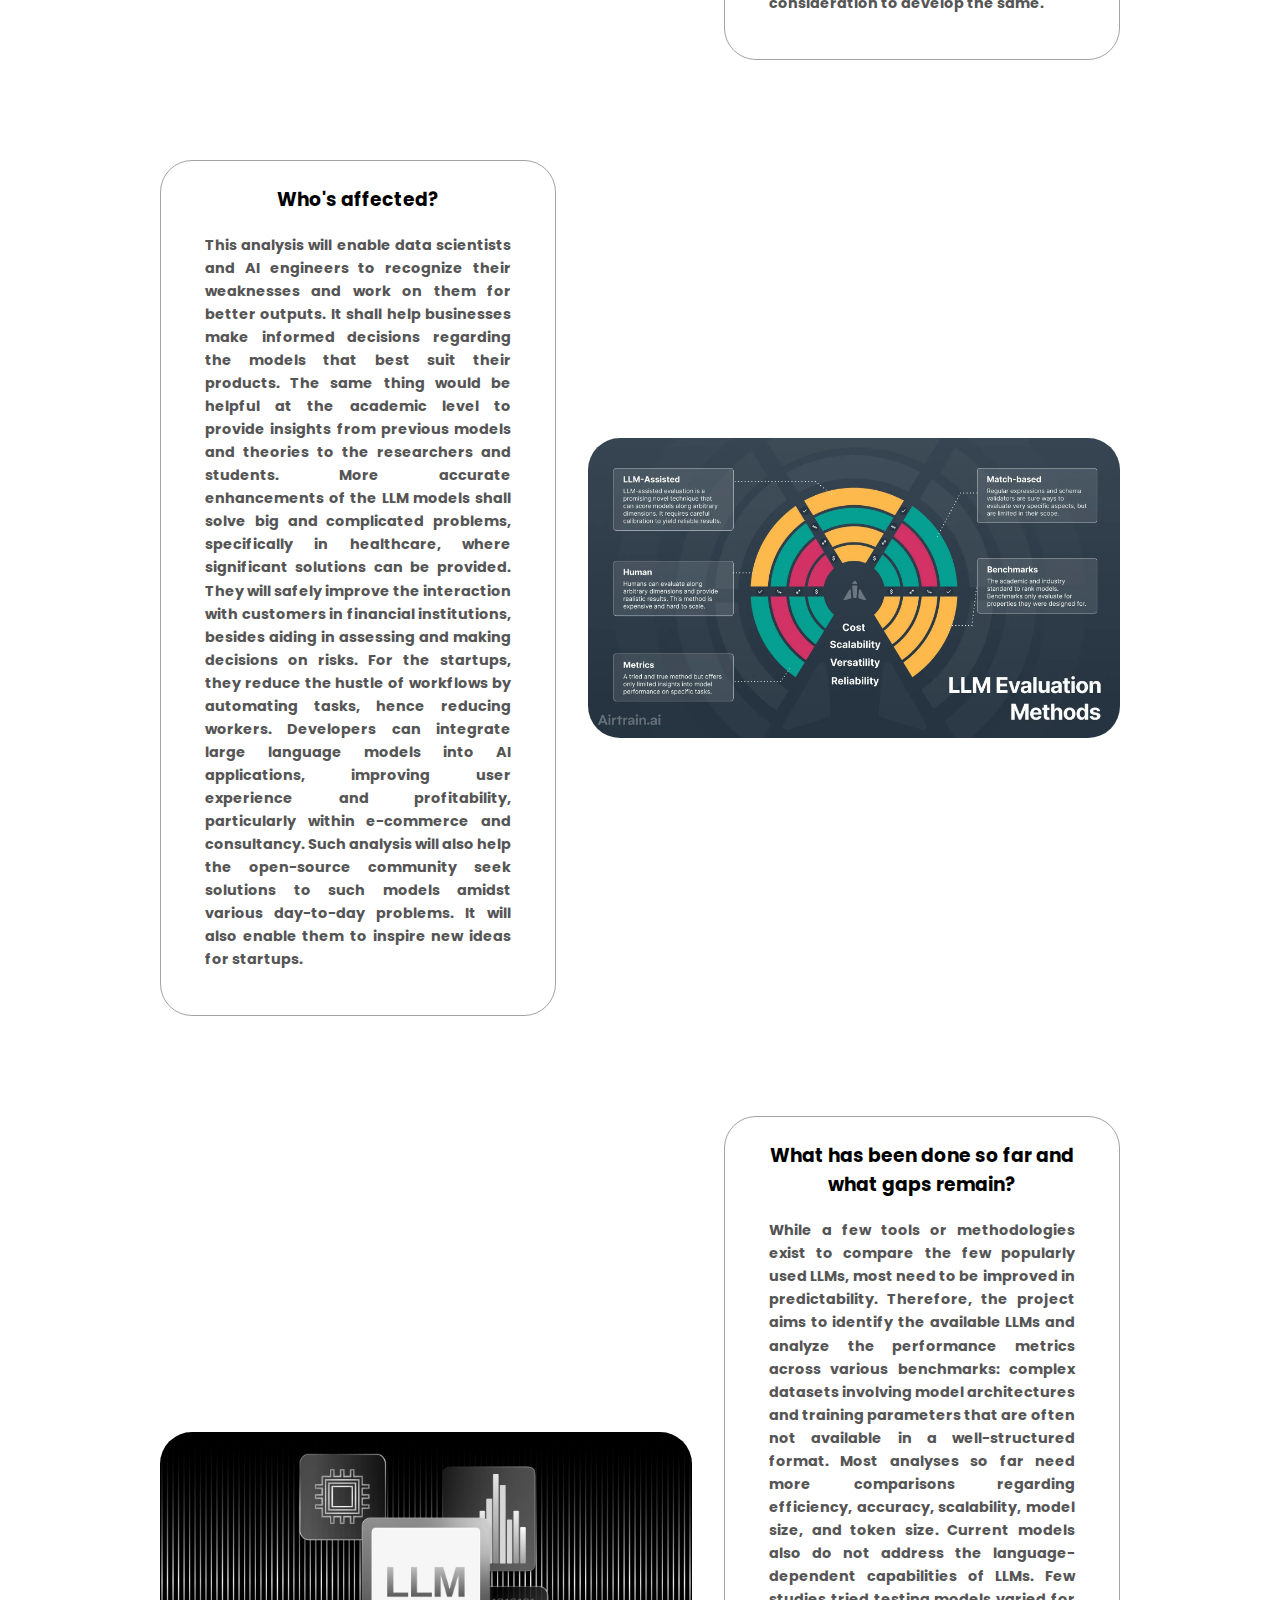
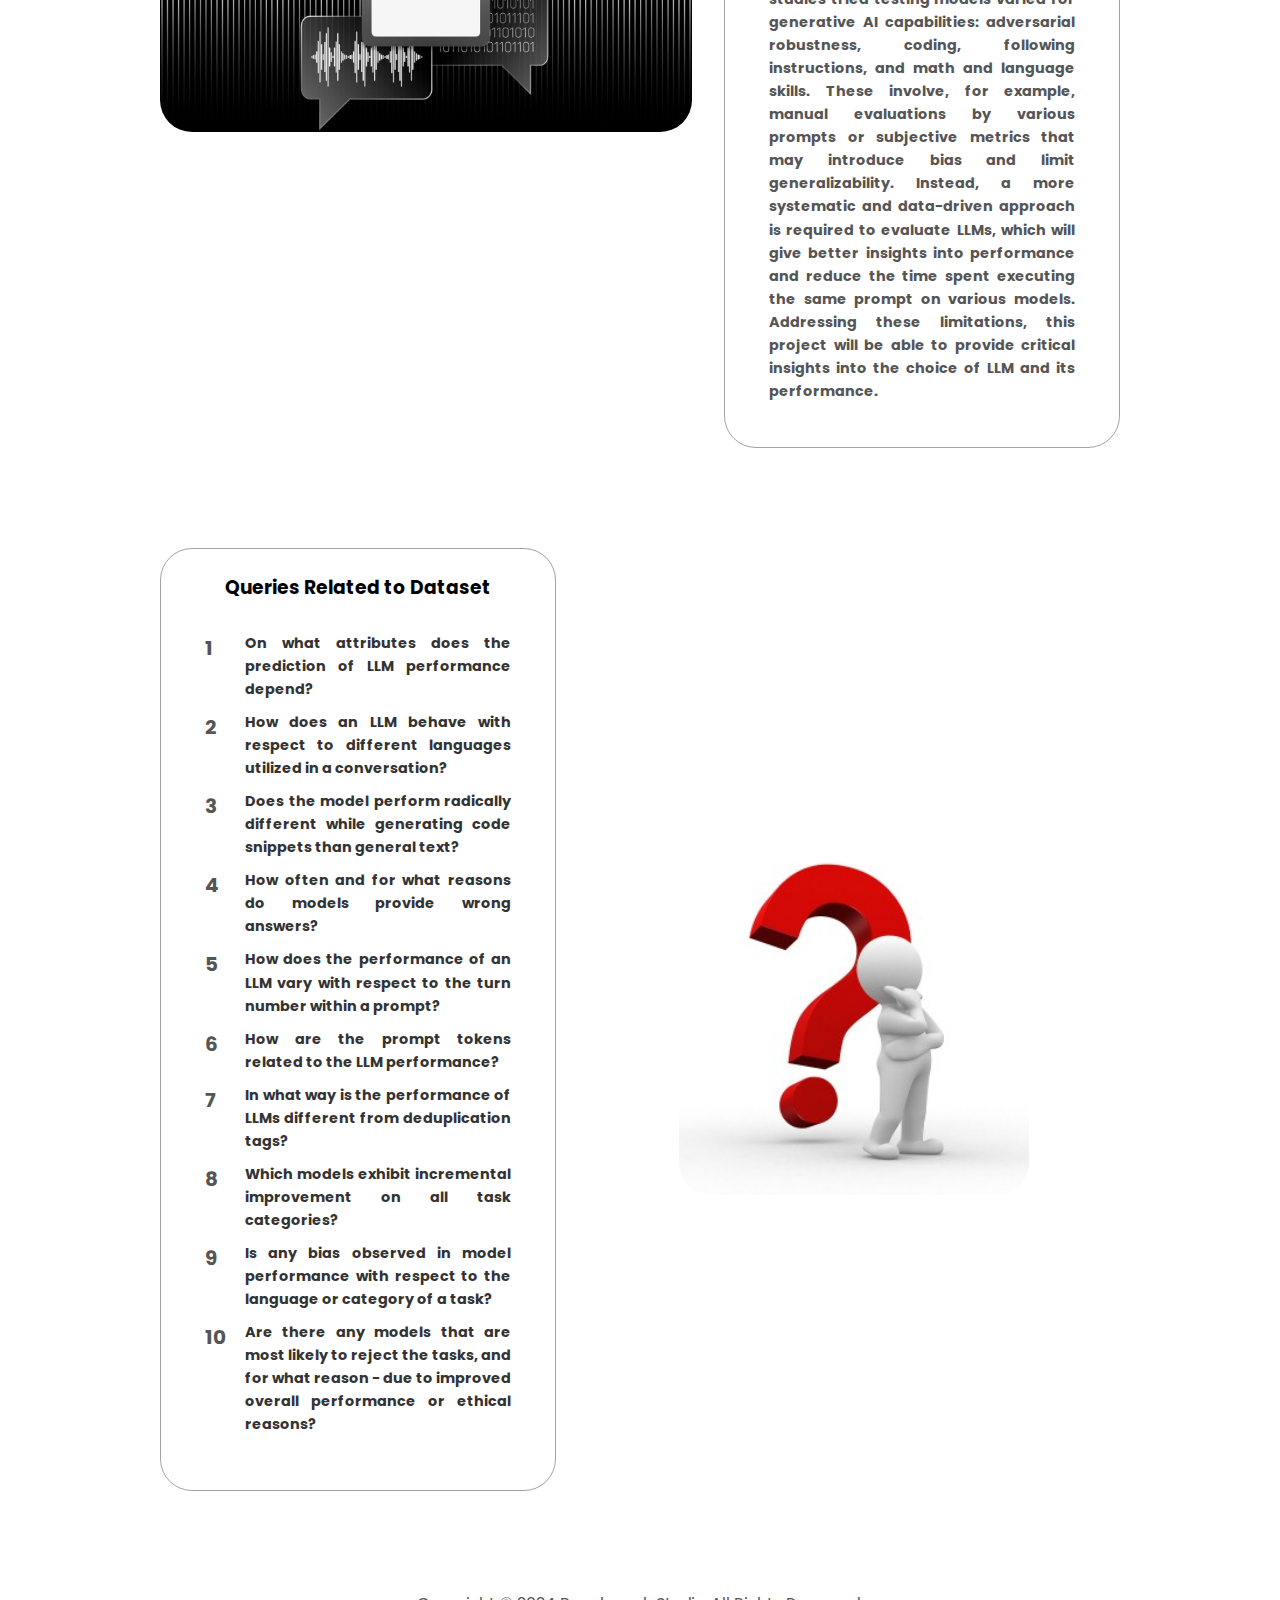
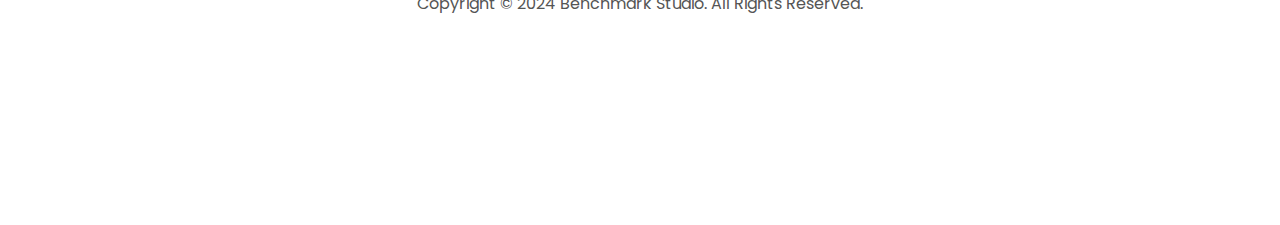
==== commit cf4291e0: "mile2" ====
--- a/index.html
+++ b/index.html
@@ -4,7 +4,7 @@
     <meta charset="UTF-8" />
     <meta http-equiv="X-UA-Compatible" content="IE=edge" />
     <meta name="viewport" content="width=device-width, initial-scale=1.0" />
-    <title>My Portfolio</title>
+    <title>Benchmark Studio</title>
     <link rel="stylesheet" href="style.css" />
     <link rel="stylesheet" href="mediaqueries.css" />
   </head>
@@ -14,7 +14,7 @@
       <div>
         <ul class="nav-links">
           <li><a href="#about">Introduction</a></li>
-          <li><a href="">Data Exploration</a></li>
+          <li><a href="EDA.html">Data Exploration</a></li>
           <li><a href="">Models Implemented</a></li>
           <li><a href="">Results</a></li>
           <li><a href="team.html">Team</a></li>
@@ -39,52 +39,14 @@
       </div>
     </nav>
     <section id="background-image-section"></section>
-    <!-- <section id="profile">
-      <div class="section__pic-container">
-        <img src="./assets/pp6.png" alt="Shivaraj profile picture" />
-      </div>
-      <div class="section__text">
-        <p class="section__text__p1">Hello, I'm</p>
-        <h1 class="title">Shivaraj </h1>
-        <p class="section__text__p2">Data Scientist</p>
-        <div class="btn-container">
-          <button
-            class="btn btn-color-2"
-            onclick="location.href='https://drive.google.com/drive/folders/1T2BACFyMoX9tZaBP-0p2h6SjoiusxuJI?usp=sharing'"
-          >
-            Download CV
-          </button>
-          <button class="btn btn-color-1" onclick="location.href='./#contact'">
-            Contact Info
-          </button>
-        </div>
-        <div id="socials-container">
-          <img
-            src="./assets/linkedin.png"
-            alt="My LinkedIn profile"
-            class="icon"
-            onclick="location.href='https://www.linkedin.com/in/shivaraj-senthil-rajan-2b8898227'"
-
-          />
-          <img
-            src="./assets/github.png"
-            alt="My Github profile"
-            class="icon"
-            onclick="location.href='https://github.com/Shiva250503ss'"
-          />
-        </div>
-      </div>
-    </section> -->
     <br>
     <h1 class="title">LLM Models Performance Comparison Analysis</h1>
     <section id="about">
-      <!-- <p class="section__text__p1">Get To Know More</p> -->
       
       <h5 class="heading">Introduction</h5>
       <br>
 
       <div class="section-container" style="display: flex; justify-content: space-between;">
-        <!-- Left Column for Nature of the Project and Text -->
         <div class="about-details-container" style="flex: 3;">
             <div class="details-container">
                 <h3>Nature of the Project</h3>
@@ -99,7 +61,6 @@
                 </div>
             </div>
         </div>
-        <!-- Right Column for Image -->
         <div class="section__pic-container">
             <img
                 src="assets/exploratory-data-analysis-744x400-1-ezgif.com-webp-to-jpg-converter.jpg"
@@ -111,7 +72,6 @@
       </div>
       <br><br><br><br> 
       <div class="section-container" style="display: flex; justify-content: space-between;">
-        <!-- Left Column for Image -->
         <div class="section__pic-container">
             <img
                 src="assets/665df055e279be718fb36962_00_evidently_llm_release-min.png"
@@ -121,7 +81,6 @@
             />
         </div>
 
-        <!-- Right Column for Nature of the Project and Text -->
         <div class="about-details-container" style="flex: 3;">
             <div class="details-container">
                 <h3>Why's it important?
@@ -140,7 +99,6 @@
     </div>
     <br><br><br><br> 
     <div class="section-container" style="display: flex; justify-content: space-between;">
-      <!-- Left Column for Nature of the Project and Text -->
       <div class="about-details-container" style="flex: 3;">
           <div class="details-container">
               <h3>Who's affected?</h3>
@@ -151,7 +109,6 @@
               </div>
           </div>
       </div>
-      <!-- Right Column for Image -->
       <div class="section__pic-container">
           <img
               src="assets/header-ezgif.com-webp-to-jpg-converter.jpg"
@@ -163,7 +120,6 @@
     </div>
     <br><br><br><br>
     <div class="section-container" style="display: flex; justify-content: space-between;">
-      <!-- Left Column for Image -->
       <div class="section__pic-container">
           <img
               src="assets/img_blog_BP-PB-Evaluating-Large-Language-Models_-A-Complete-Guide_new-primary-ezgif.com-webp-to-jpg-converter.jpg"
@@ -173,7 +129,6 @@
           />
       </div>
 
-      <!-- Right Column for Nature of the Project and Text -->
       <div class="about-details-container" style="flex: 3;">
           <div class="details-container">
               <h3>​What has been done so far and what gaps remain?</h3>
@@ -187,7 +142,6 @@
   </div>
   <br><br><br><br> 
   <div class="section-container" style="display: flex; justify-content: space-between;">
-    <!-- Left Column for Nature of the Project and Text -->
     <div class="about-details-container" style="flex: 3;">
         <div class="details-container">
             <h3>Queries Related to Dataset</h3>
@@ -218,185 +172,8 @@
     </div>
   </div>
 </div>
-      <!-- <img
-        src="./assets/arrow.png"
-        alt="Arrow icon"
-        class="icon arrow"
-        onclick="location.href='./#experience'"
-      />
-    </section>
-    <section id="experience">
-      <p class="section__text__p1">Explore My</p>
-      <h1 class="title">Experience</h1>
-      <div class="experience-details-container">
-        <div class="about-containers">
-          <div class="details-container">
-            <h2 class="experience-sub-title">Data Analysis</h2>
-            <div class="article-container">
-              <article>
-                <img
-                  src="./assets/checkmark.png"
-                  alt="Experience icon"
-                  class="icon"
-                />
-                <div>
-                  <h3>Python</h3>
-                  <p>Experienced</p>
-                </div>
-              </article>
-              <article>
-                <img
-                  src="./assets/checkmark.png"
-                  alt="Experience icon"
-                  class="icon"
-                />
-                <div>
-                  <h3>Excel</h3>
-                  <p>Experienced</p>
-                </div>
-              </article>
-              <article>
-                <img
-                  src="./assets/checkmark.png"
-                  alt="Experience icon"
-                  class="icon"
-                />
-                <div>
-                  <h3>SQL</h3>
-                  <p>Intermediate</p>
-                </div>
-              </article>
-              <article>
-                <img
-                  src="./assets/checkmark.png"
-                  alt="Experience icon"
-                  class="icon"
-                />
-                <div>
-                  <h3>Power BI</h3>
-                  <p>Intermediate</p>
-                </div>
-              </article>
-            </div>
-          </div>
-        </div>
-      </div>
-      
-          </div>
-          <div class="details-container">
-            <h2 class="experience-sub-title">Data Science</h2>
-            <div class="article-container">
-              <article>
-                <img
-                  src="./assets/checkmark.png"
-                  alt="Experience icon"
-                  class="icon"
-                />
-                <div>
-                  <h3>R</h3>
-                  <p>Intermediate</p>
-                </div>
-              </article>
-              <article>
-                <img
-                  src="./assets/checkmark.png"
-                  alt="Experience icon"
-                  class="icon"
-                />
-                <div>
-                  <h3>Machine Learning</h3>
-                  <p>Experienced</p>
-                </div>
-              </article>
-              <article>
-                <img
-                  src="./assets/checkmark.png"
-                  alt="Experience icon"
-                  class="icon"
-                />
-                <div>
-                  <h3>Deep Learning</h3>
-                  <p>Intermediate</p>
-                </div>
-              </article>
-              <article>
-                <img
-                  src="./assets/checkmark.png"
-                  alt="Experience icon"
-                  class="icon"
-                />
-                <div>
-                  <h3>Tensorflow</h3>
-                  <p>Intermediate</p>
-                </div>
-              </article>
-            </div>
-          </div>
-        </div>
-      </div>
-      <img
-        src="./assets/arrow.png"
-        alt="Arrow icon"
-        class="icon arrow"
-        onclick="location.href='./#projects'"
-      />
-    </section> -->
-
-      <!-- <img
-        src="./assets/arrow.png"
-        alt="Arrow icon"
-        class="icon arrow"
-        onclick="location.href='./#contact'"
-      />
-    </section>
-    <section id="contact">
-      <p class="section__text__p1">Get in Touch</p>
-      <h1 class="title">Contact Me</h1>
-      <div class="contact-info-upper-container">
-        <div class="contact-info-container">
-          <img
-            src="./assets/email.png"
-            alt="Email icon"
-            class="icon contact-icon email-icon"
-          />
-          <p><a href="mailto:shse1502@colorado.edu">shse1502@colorado.edu</a></p>
-        </div>
-       
-          <div class="contact-info-container">
-            <img
-              src="./assets/phone.png"
-              alt="phone numnber"
-              class="icon contact-icon phone-icon"
-            />
-            <p>(720)260-6977</p>
-          </div>
-        
-        <div class="contact-info-container">
-          <img
-            src="./assets/linkedin.png"
-            alt="LinkedIn icon"
-            class="icon contact-icon"
-          />
-          <p><a href="https://www.linkedin.com/in/shivaraj-senthil-rajan-2b8898227/">LinkedIn</a></p>
-        </div>
-      </div>
-    </section>
-    <footer>
-      <nav>
-        <div class="nav-links-container">
-          <ul class="nav-links">
-            <li><a href="#about">About</a></li>
-            <li><a href="#experience">Experience</a></li>
-            <li><a href="#projects">Projects</a></li>
-            <li><a href="#contact">Contact</a></li>
-          </ul>
-        </div>
-      </nav>
-      <p>Copyright &#169; 2024 Shivaraj Senthil Rajan. All Rights Reserved.</p>
-    </footer>
-    <script src="script.js"></script> -->
     <br><br><br><br>
-    <footer><p>Copyright &#169; 2024 Benchmark tudio. All Rights Reserved.</p></footer>
+    <footer><p>Copyright &#169; 2024 Benchmark Studio. All Rights Reserved.</p></footer>
   </body>
 
 </html>
--- a/style.css
+++ b/style.css
@@ -59,14 +59,26 @@
   text-decoration-color: rgb(181, 181, 181);
 }
 #background-image-section {
-  background-image: url('assets/bg1.jpg'); /* Replace with your image path */
+  background-image: url('assets/bg1.jpg'); 
   background-size: cover;
   background-position: center;
   background-repeat: no-repeat;
-  height: 80vh; /* Adjust the height as needed */
+  height: 80vh;
   margin: 0;
   padding: 0;
 }
+#background-image-section1 {
+  background-image: url('assets/bgeda.jpg');
+  background-size: cover;
+  background-position: center;
+  background-repeat: no-repeat;
+  height: 80vh;
+  width: 100vw; /* Adjust the width to cover the viewport width */
+  margin: 0;
+  padding: 0;
+}
+
+
 .logo {
   font-size: 2rem;
 }
@@ -75,7 +87,6 @@
   cursor: default;
 }
 
-/* HAMBURGER MENU */
 
 #hamburger-nav {
   display: none;
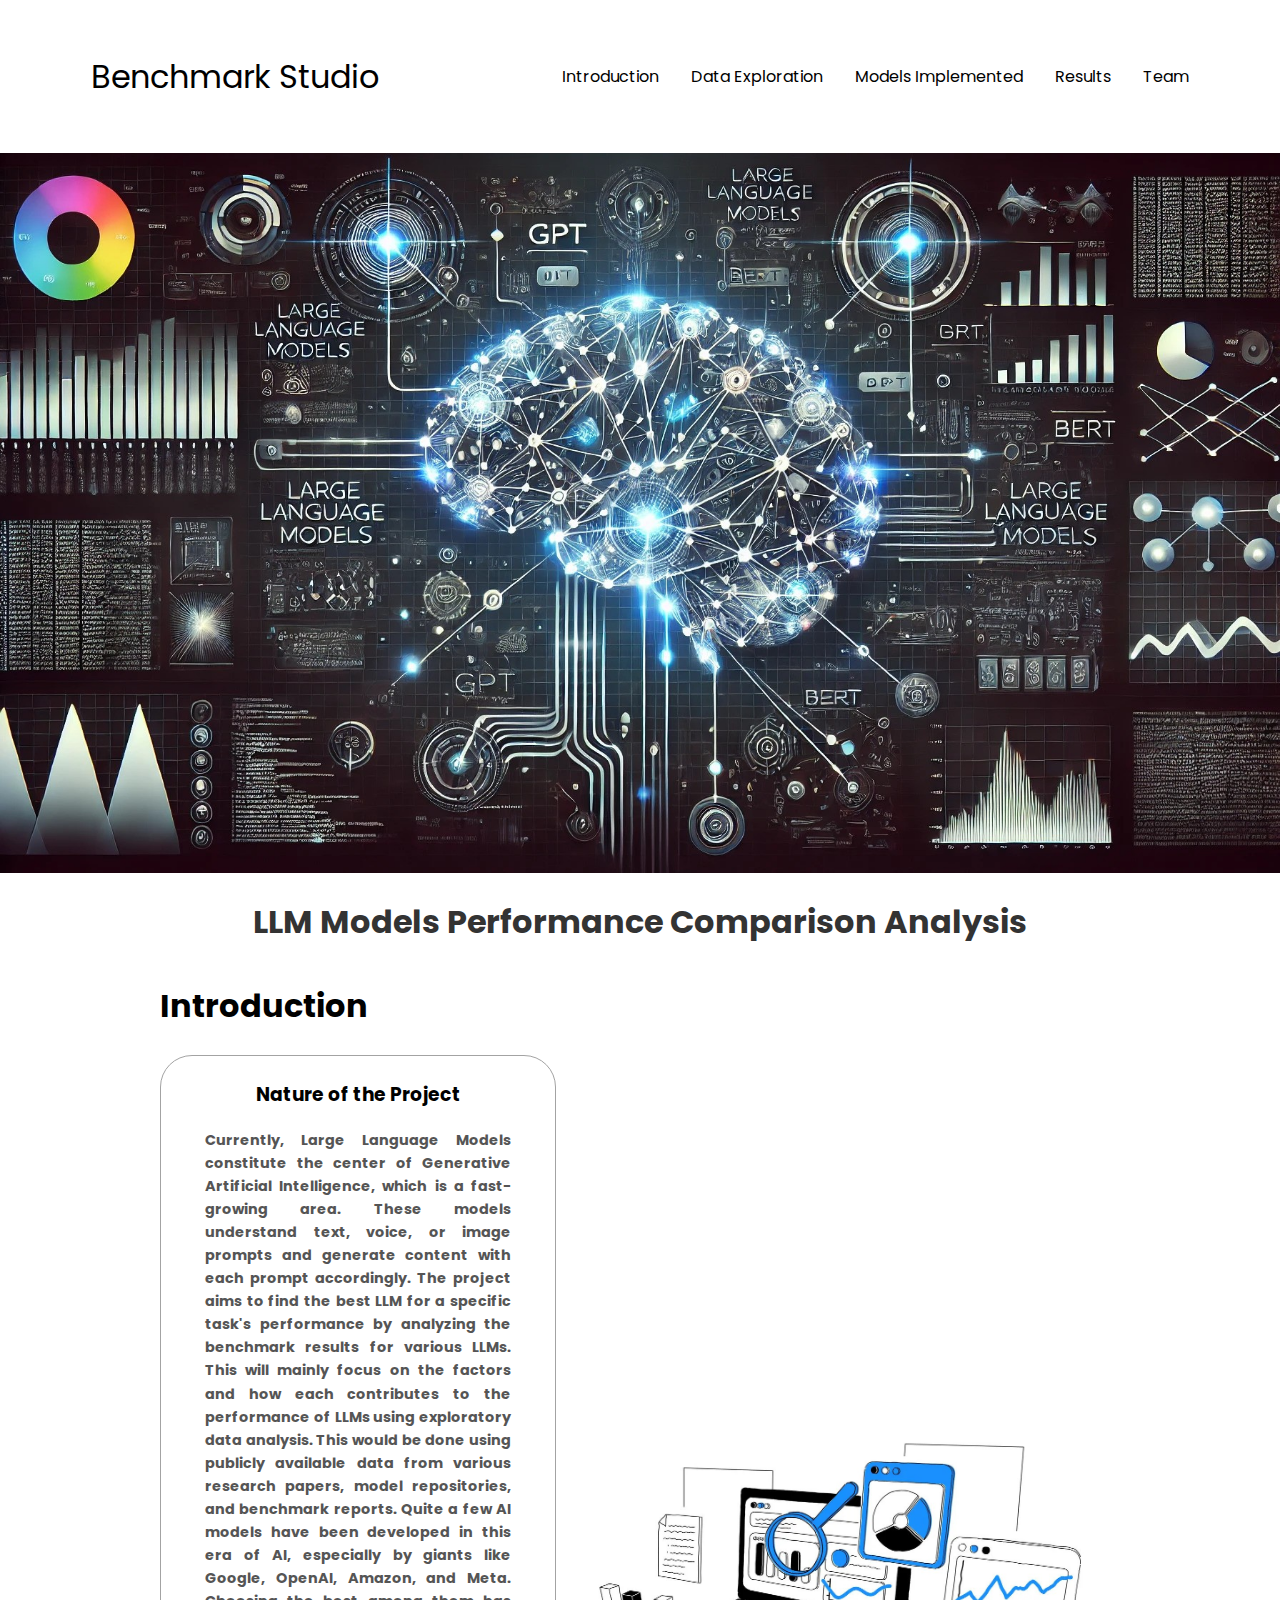
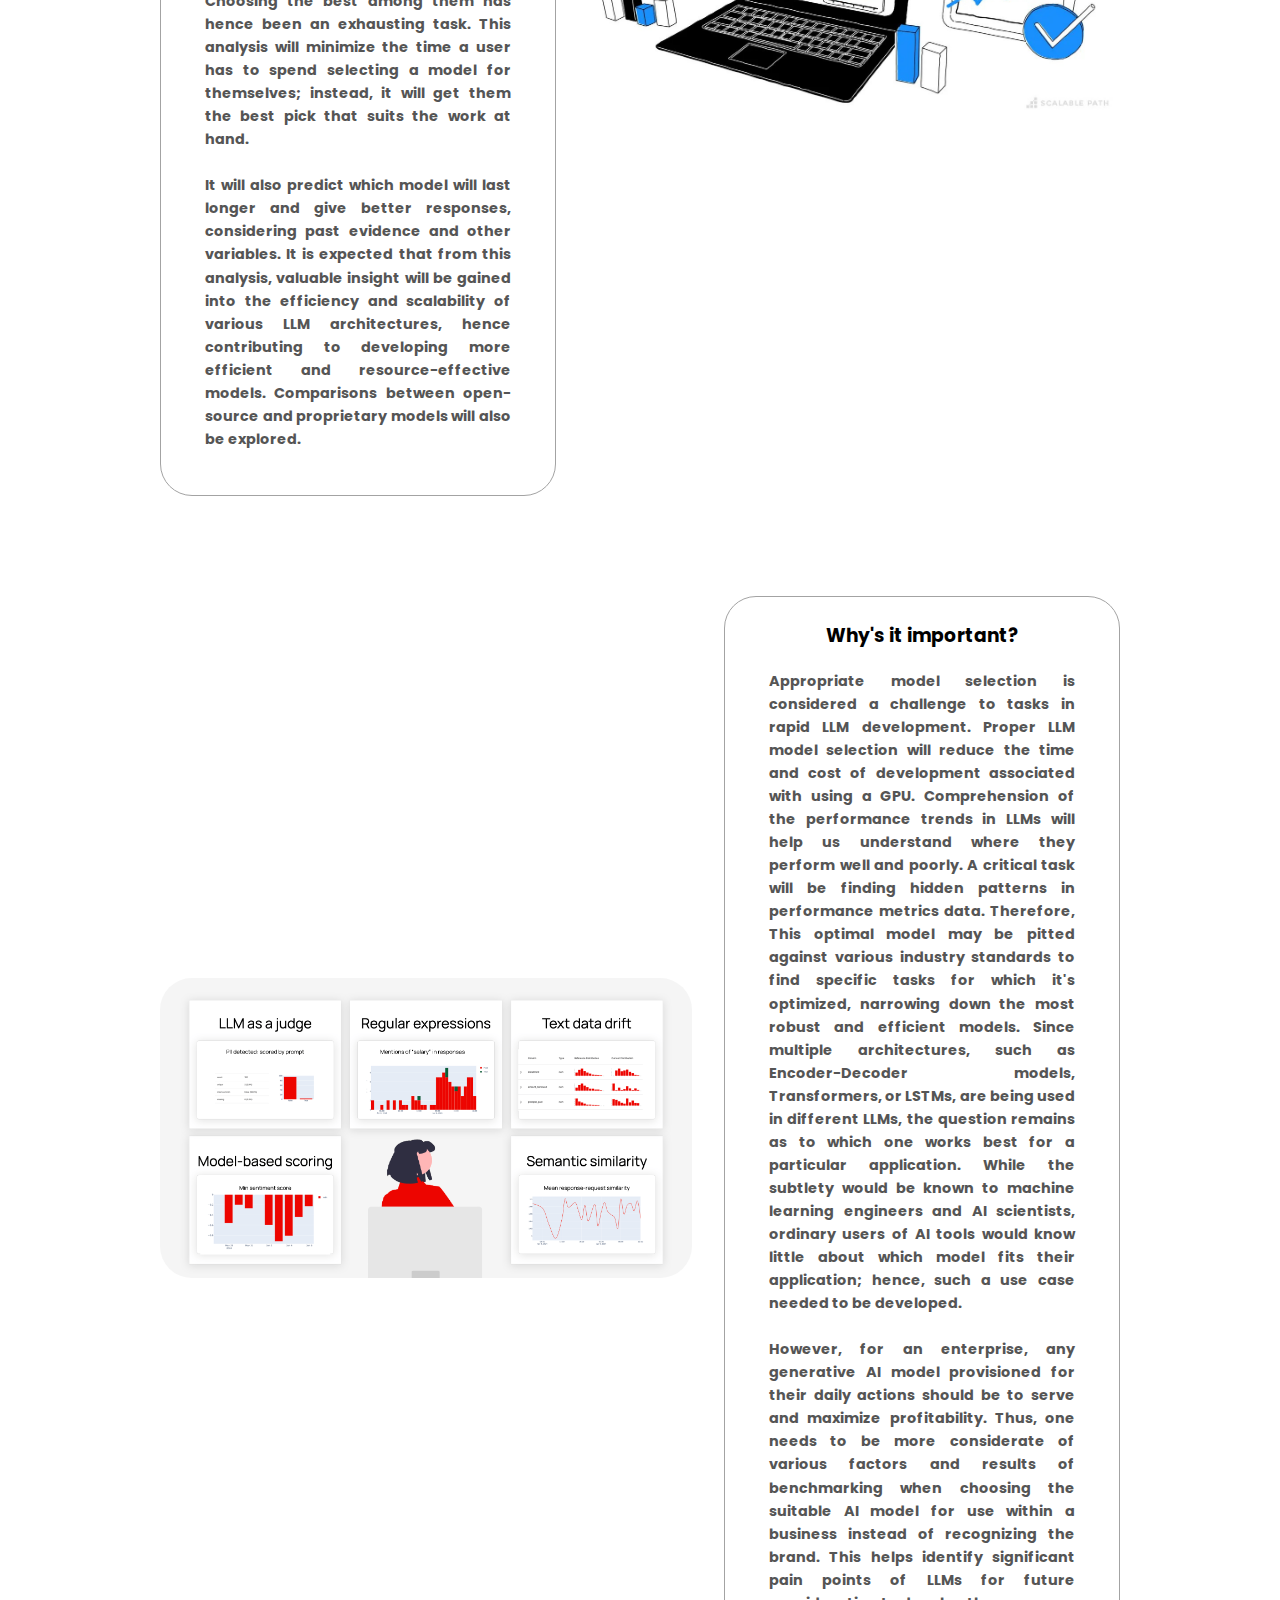
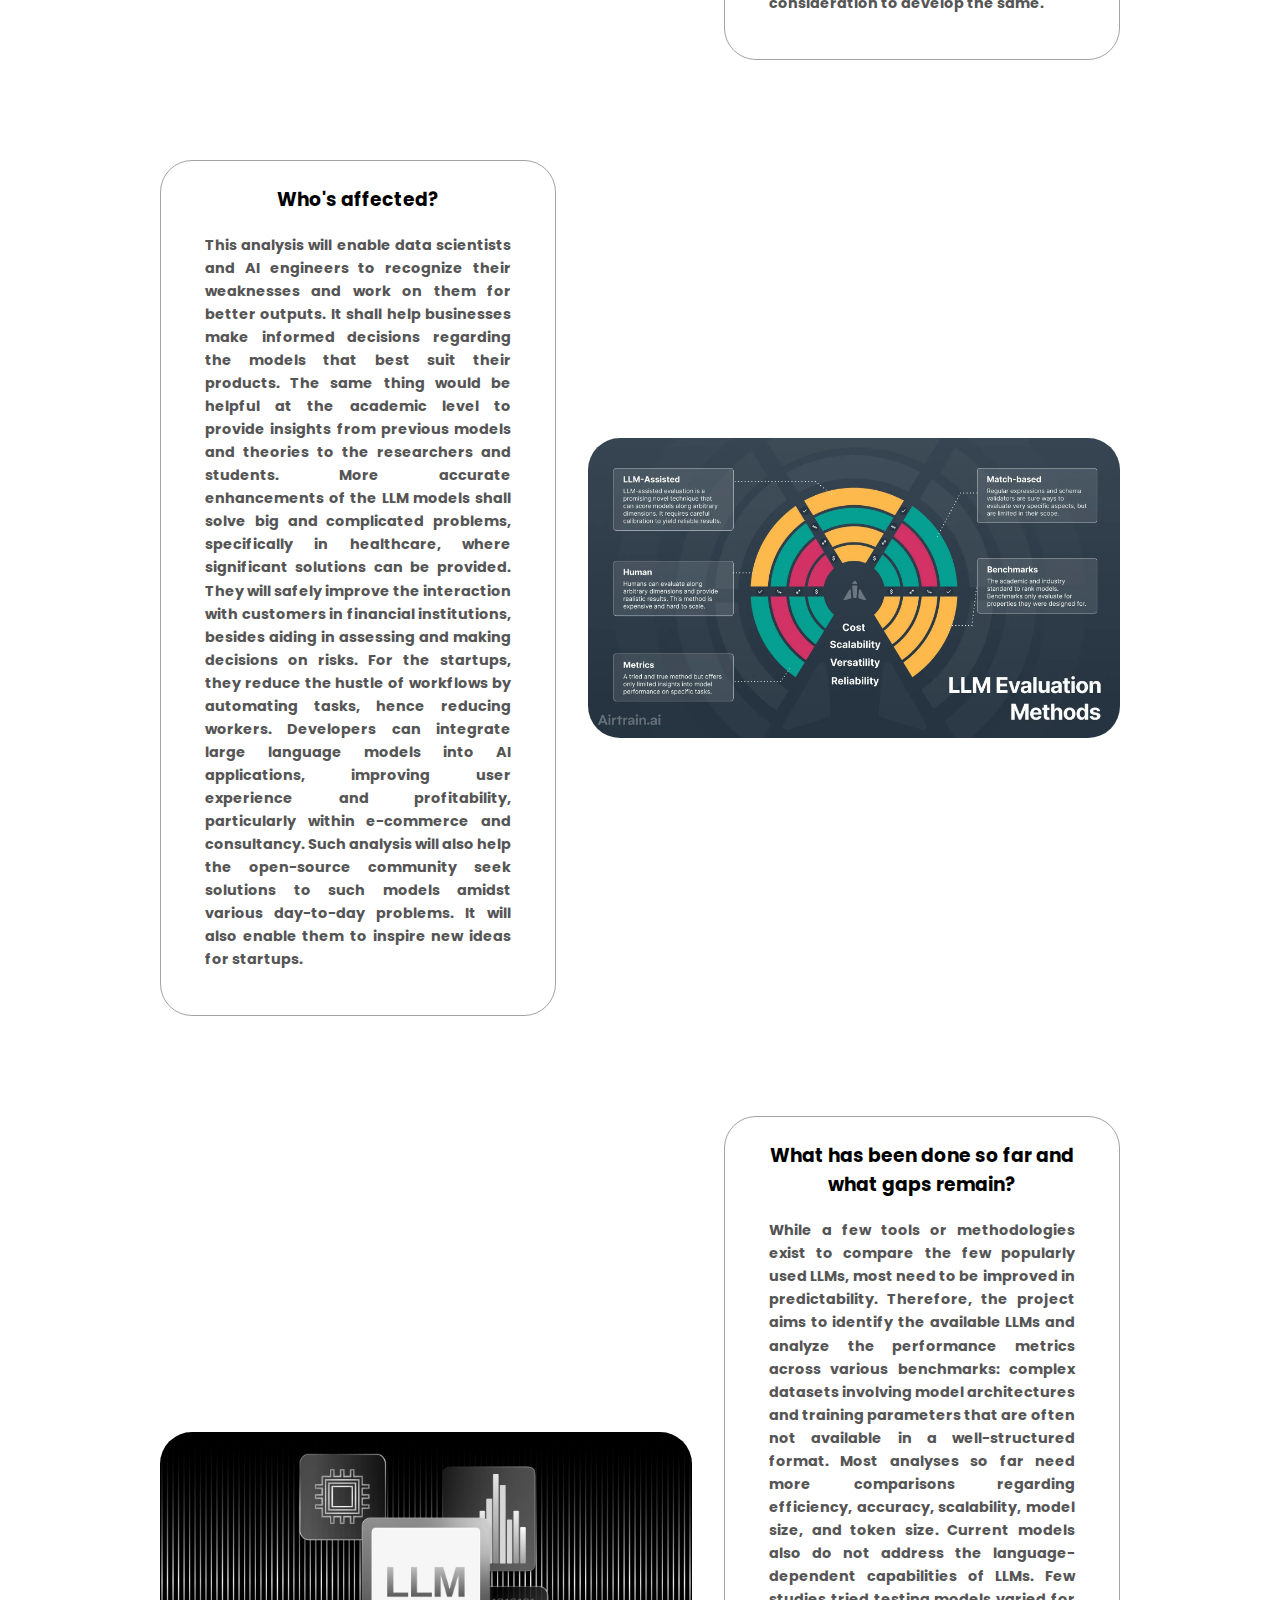
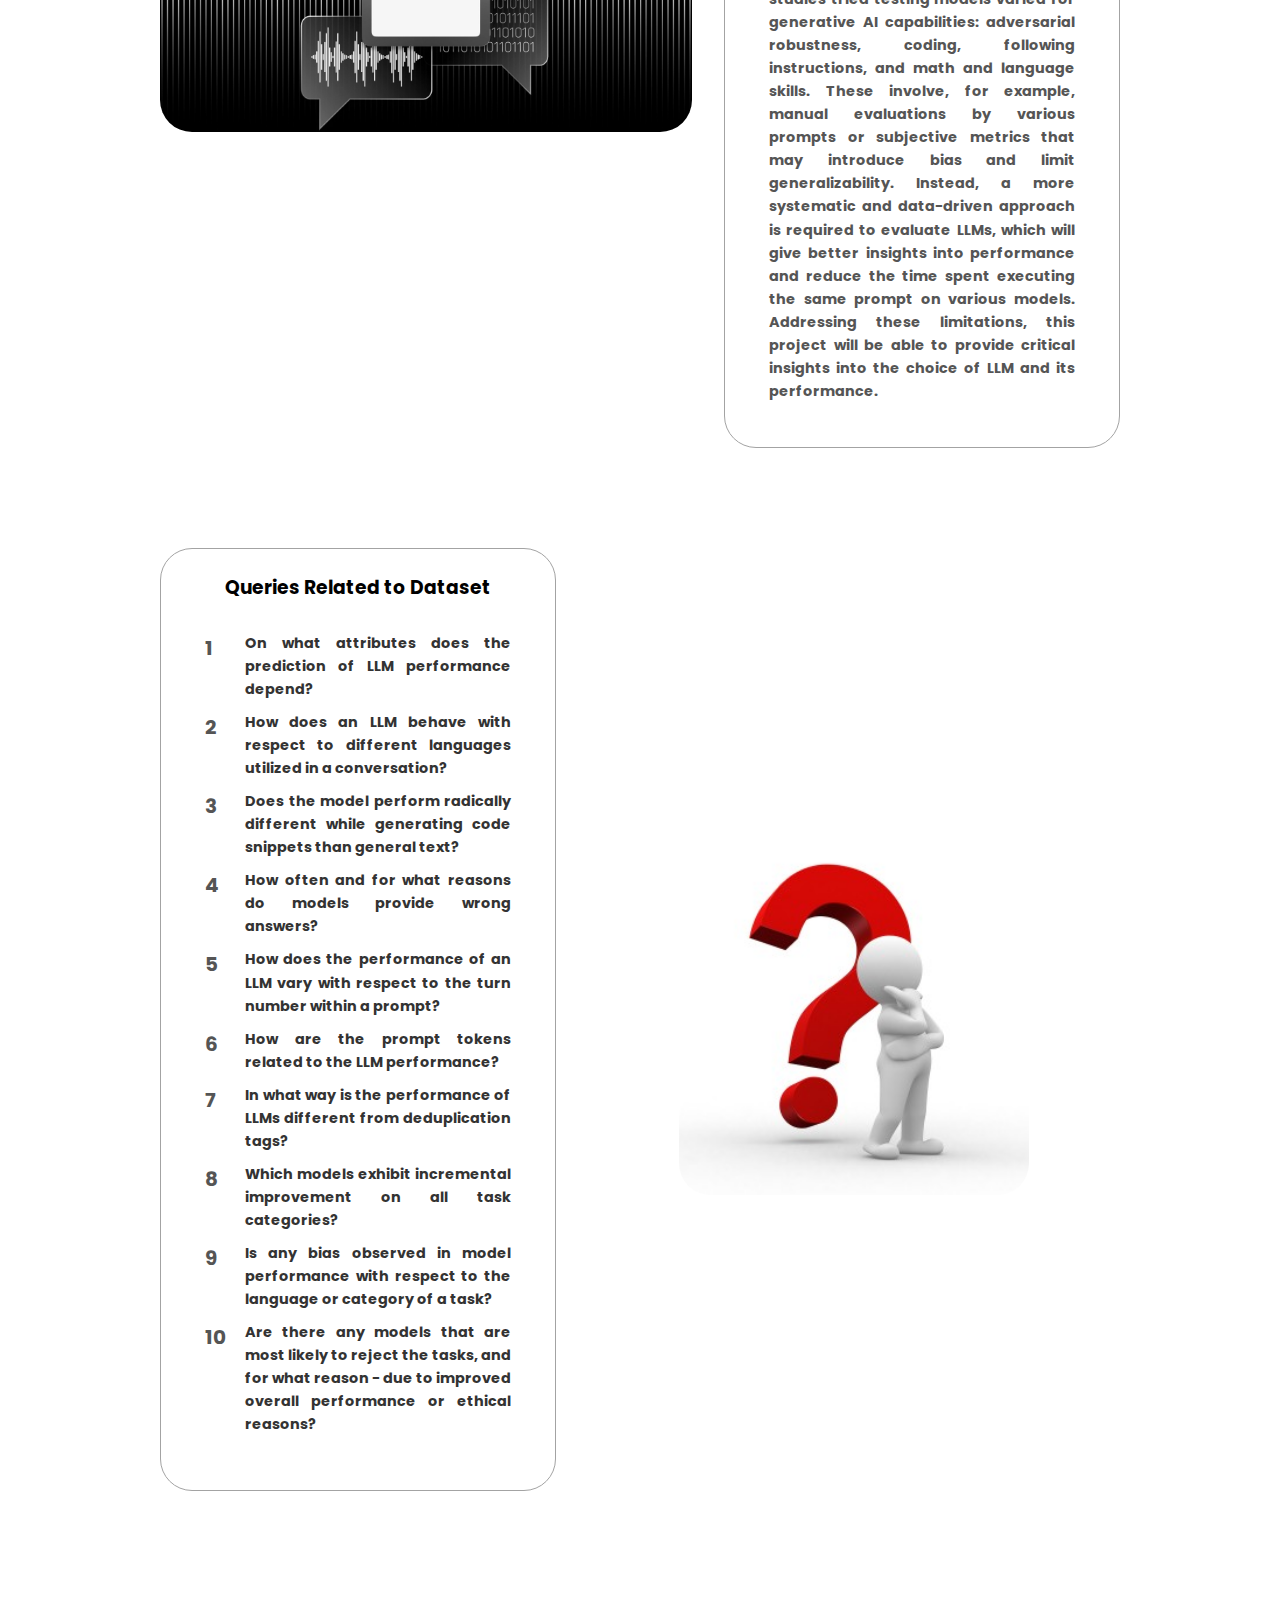
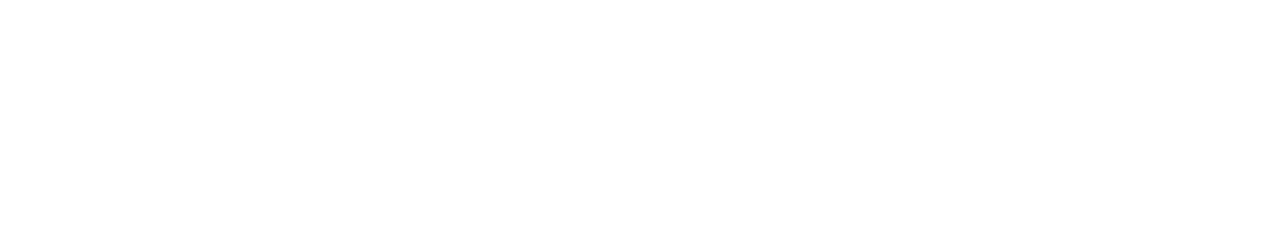
==== commit 192cbd9a: "sdf" ====
--- a/index.html
+++ b/index.html
@@ -173,7 +173,9 @@
   </div>
 </div>
     <br><br><br><br>
-    <footer><p>Copyright &#169; 2024 Benchmark Studio. All Rights Reserved.</p></footer>
+    <footer>
+      <p style="color: #ffffff;">Copyright &#169; 2024 Benchmark Studio. All Rights Reserved.</p>
+  </footer>
   </body>
 
 </html>
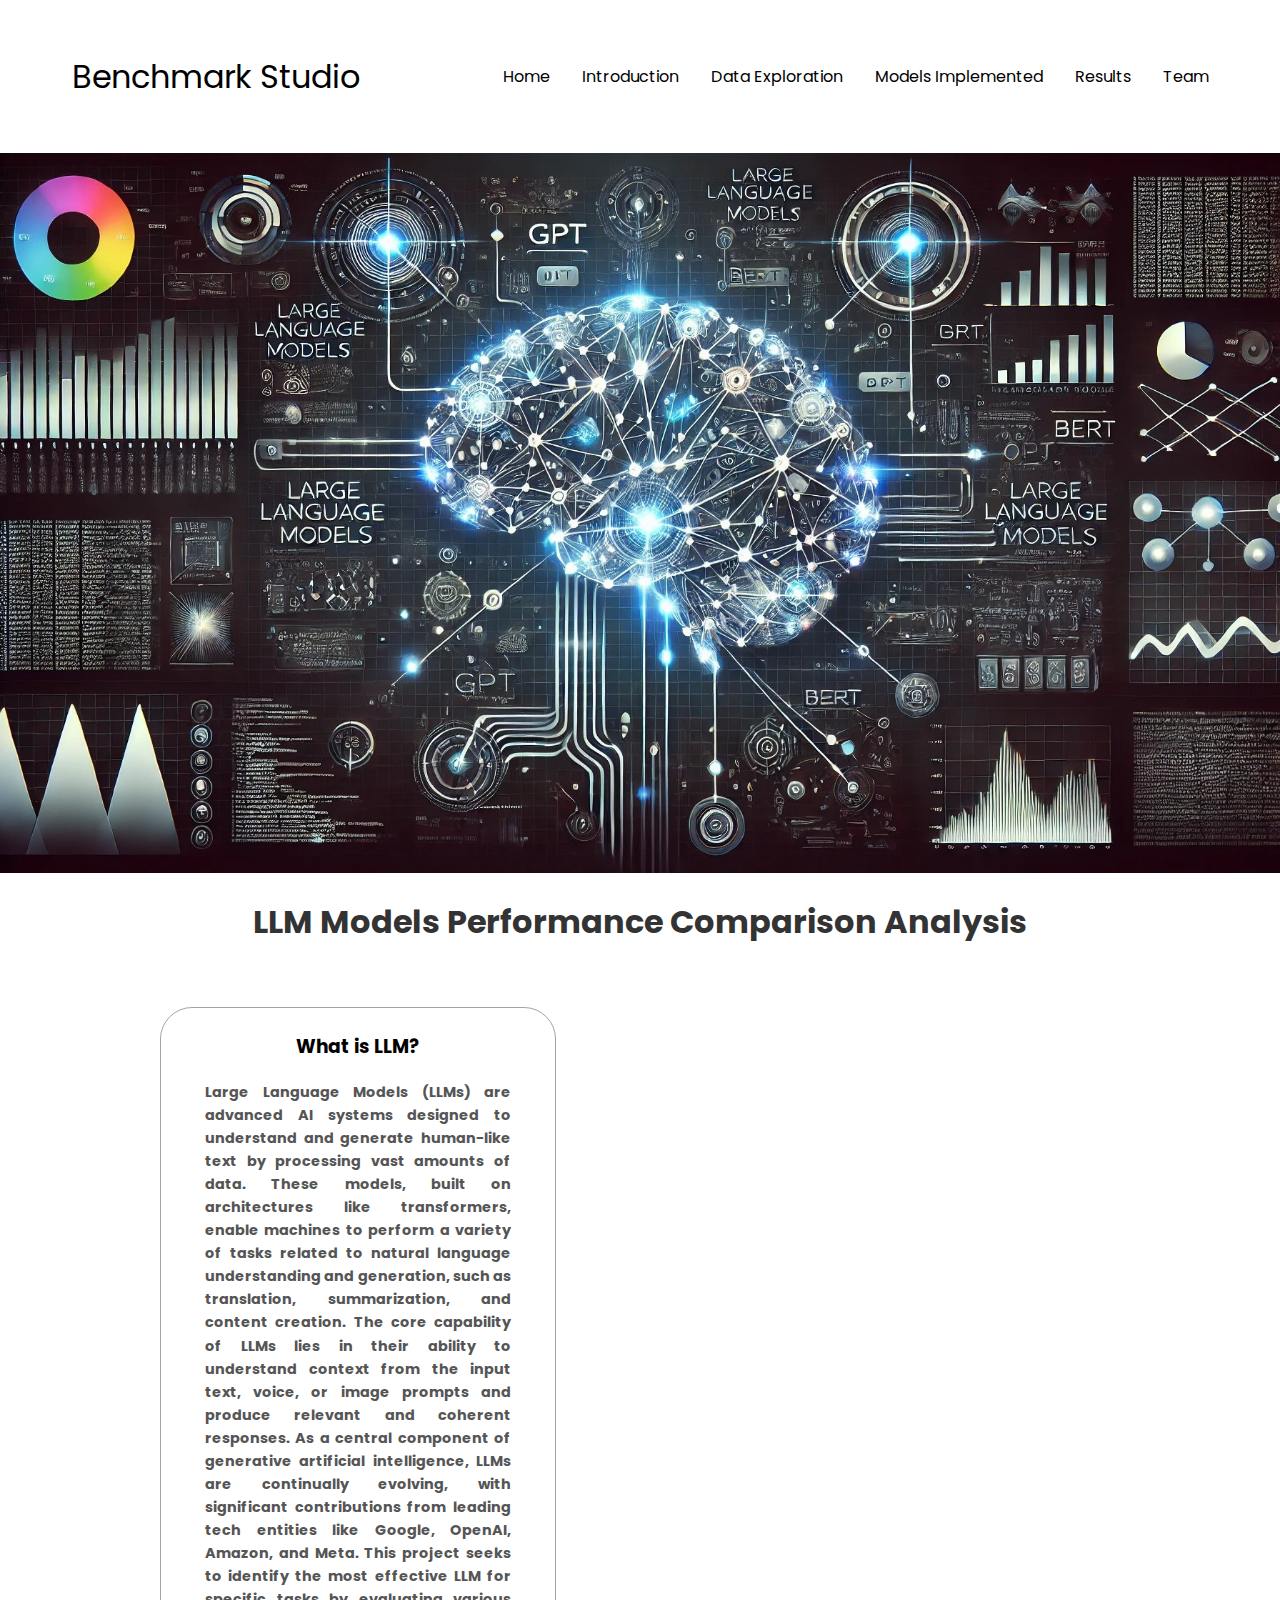
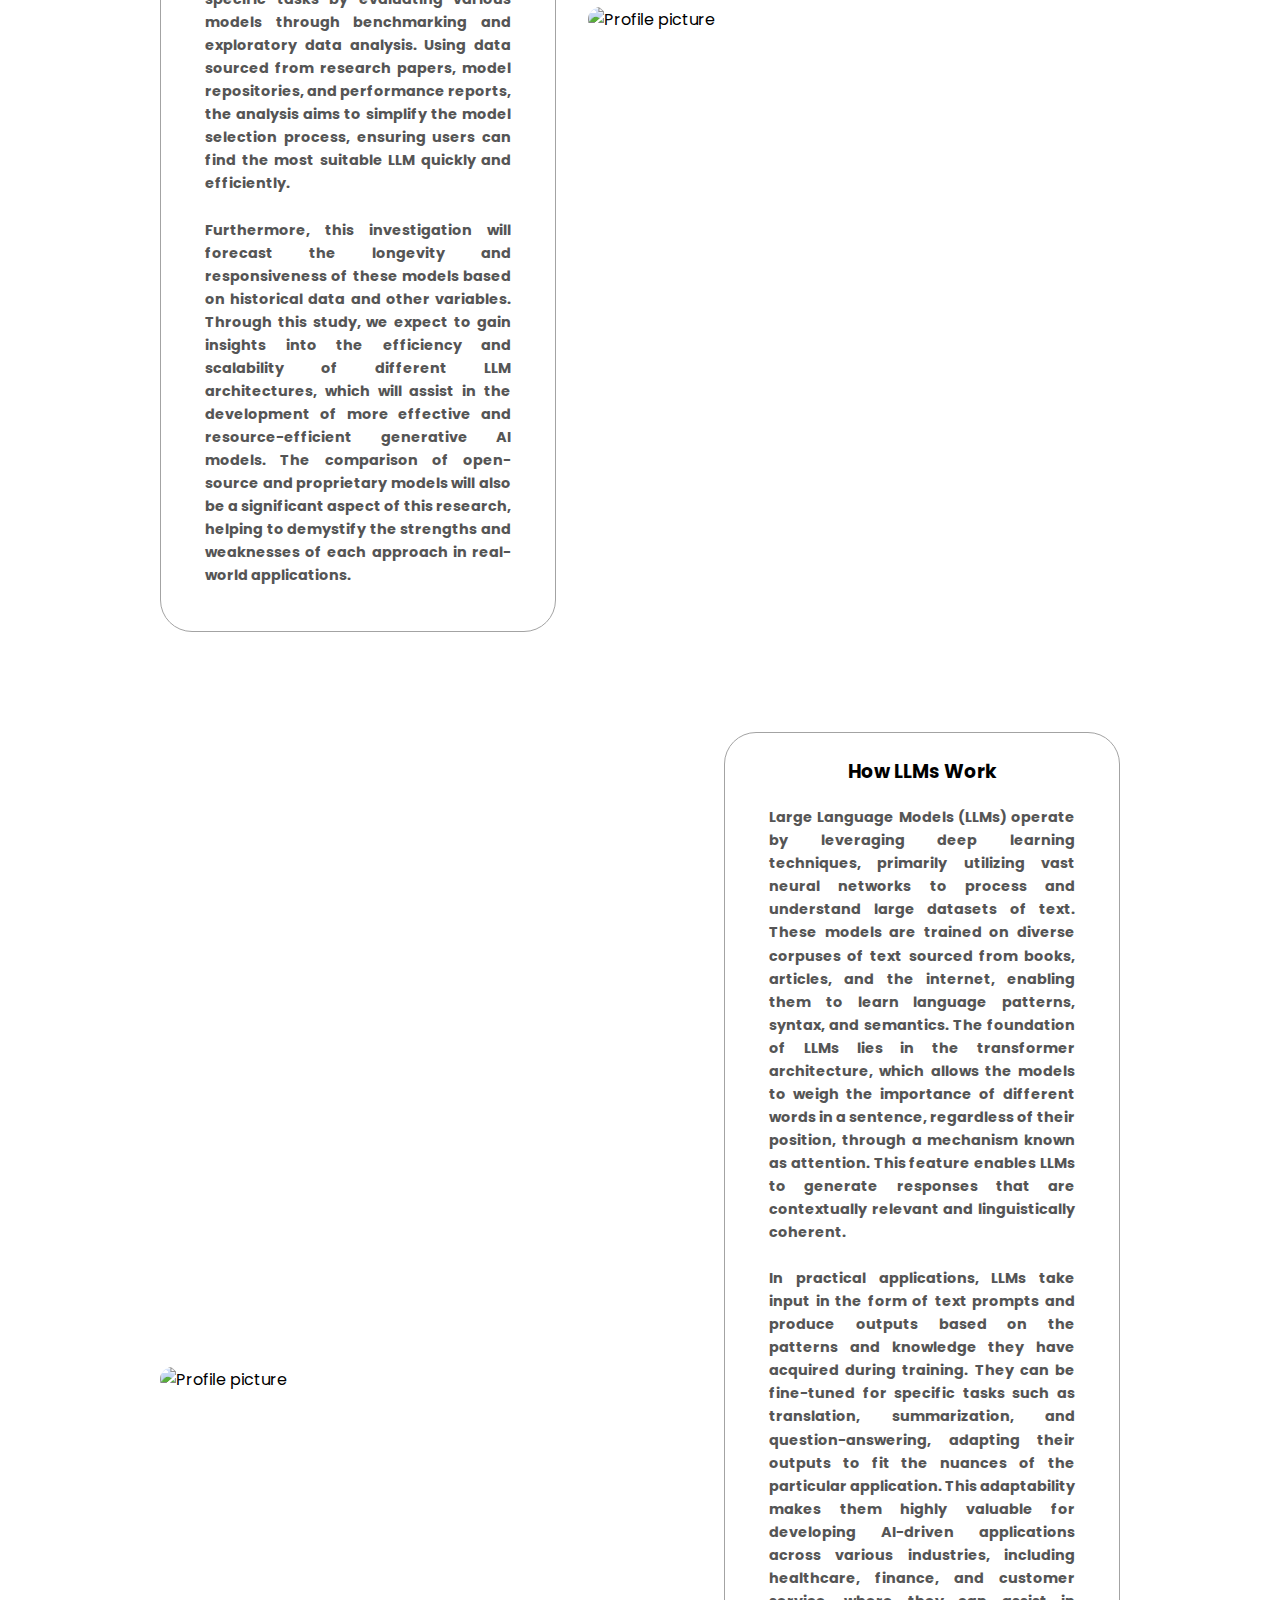
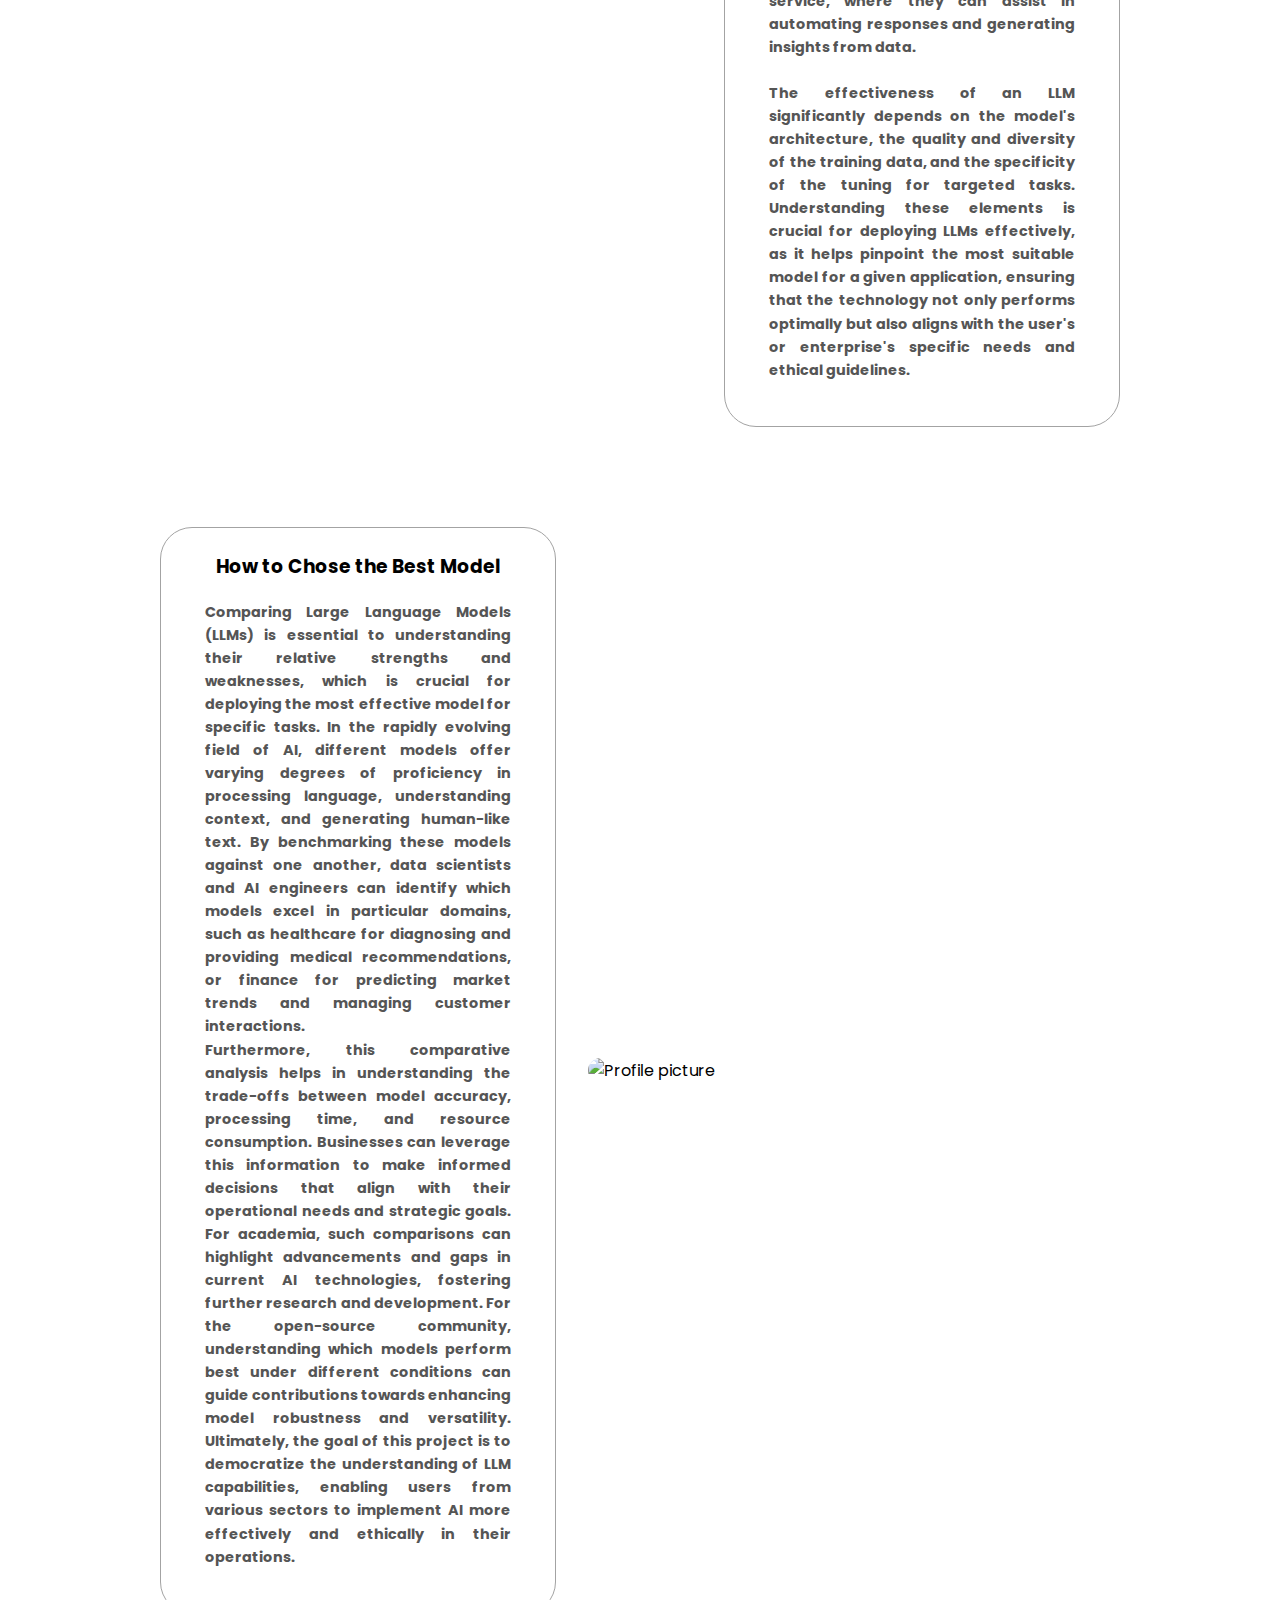
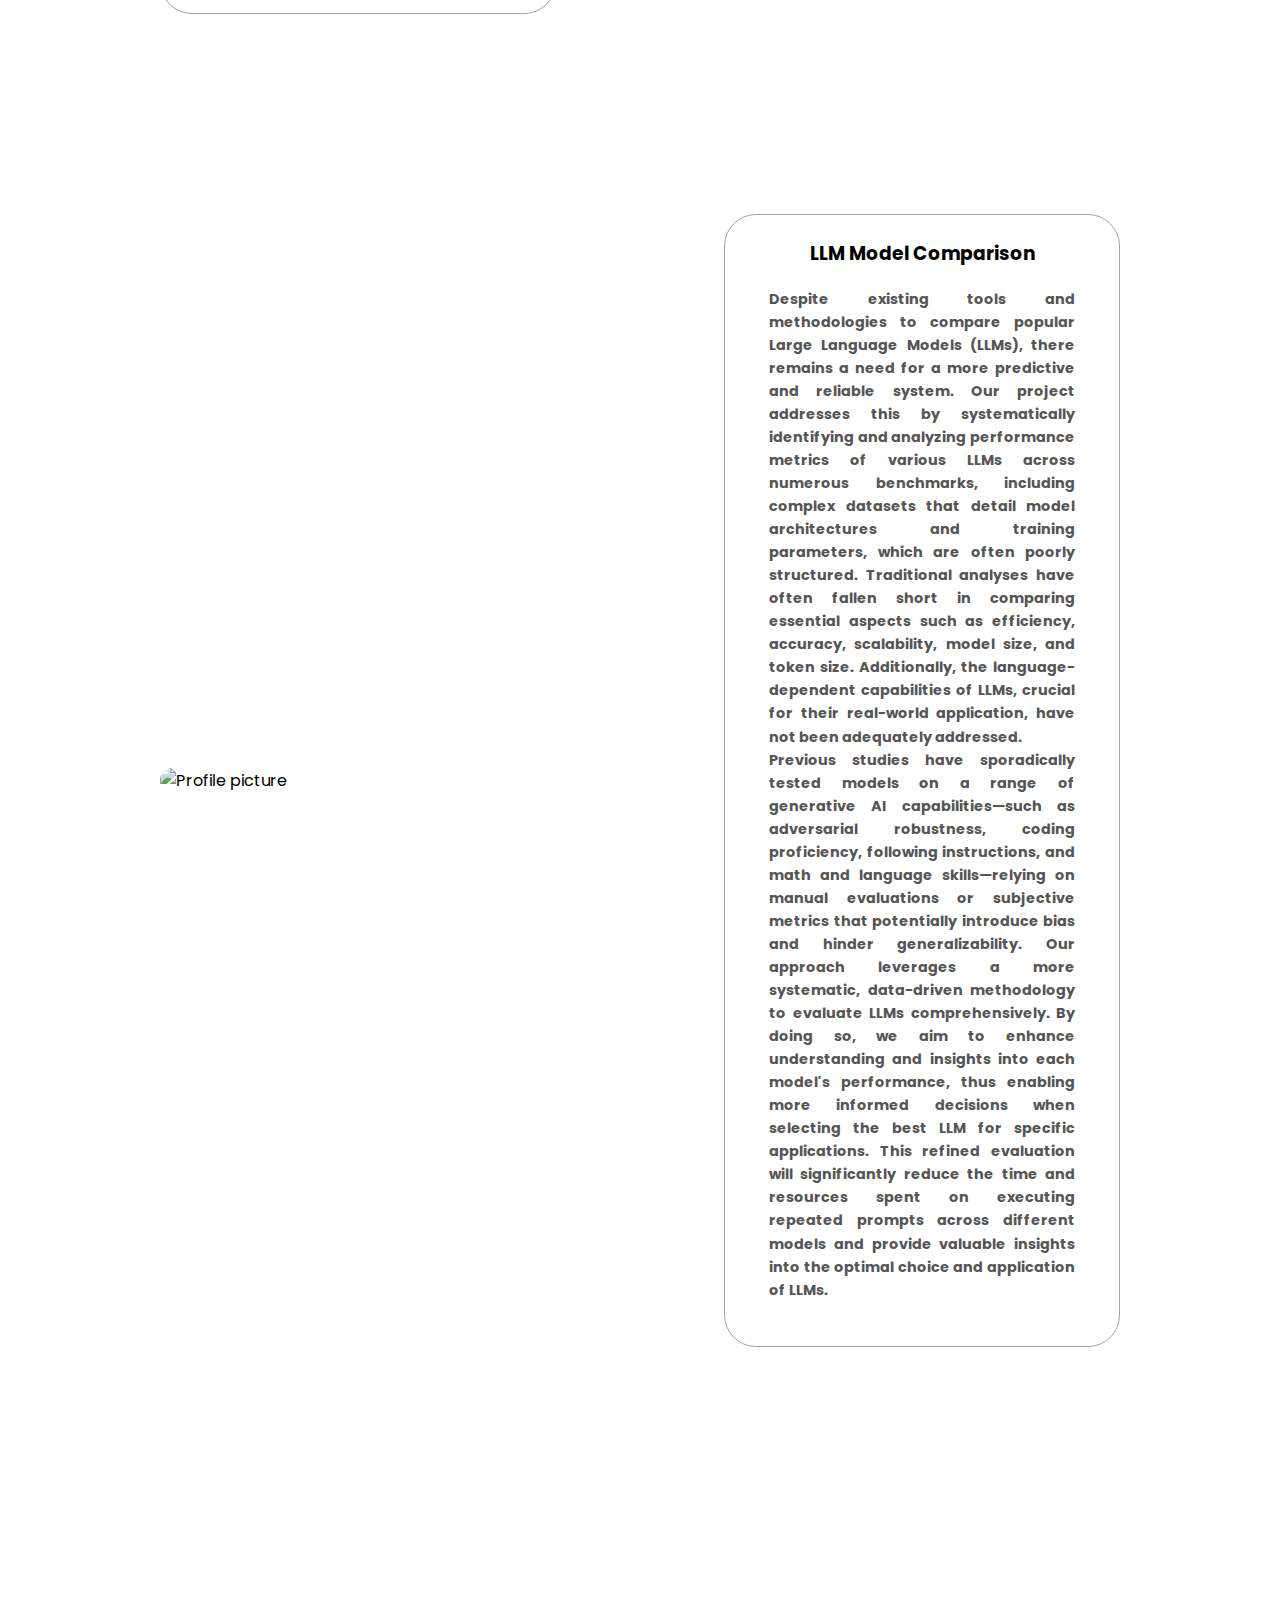
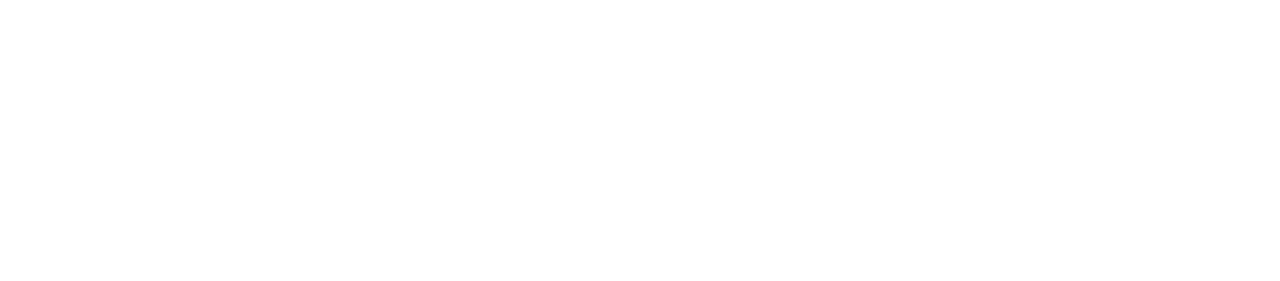
==== commit 33611f0a: "sd" ====
--- a/index.html
+++ b/index.html
@@ -13,9 +13,10 @@
       <div class="logo">Benchmark Studio</div>
       <div>
         <ul class="nav-links">
-          <li><a href="#about">Introduction</a></li>
+          <li><a href="index.html">Home</a></li>
+          <li><a href="introduction.html">Introduction</a></li>
           <li><a href="EDA.html">Data Exploration</a></li>
-          <li><a href="">Models Implemented</a></li>
+          <li><a href="models.html">Models Implemented</a></li>
           <li><a href="">Results</a></li>
           <li><a href="team.html">Team</a></li>
         </ul>
@@ -42,28 +43,28 @@
     <br>
     <h1 class="title">LLM Models Performance Comparison Analysis</h1>
     <section id="about">
-      
-      <h5 class="heading">Introduction</h5>
+
       <br>
 
       <div class="section-container" style="display: flex; justify-content: space-between;">
         <div class="about-details-container" style="flex: 3;">
             <div class="details-container">
-                <h3>Nature of the Project</h3>
+                <h3>What is LLM?</h3>
                 <div class="text-container">
-                    <p>
-                      Currently, Large Language Models constitute the center of Generative Artificial Intelligence, which is a fast-growing area. These models understand text, voice, or image prompts and generate content with each prompt accordingly. The project aims to find the best LLM for a specific task's performance by analyzing the benchmark results for various LLMs. This will mainly focus on the factors and how each contributes to the performance of LLMs using exploratory data analysis. This would be done using publicly available data from various research papers, model repositories, and benchmark reports. Quite a few AI models have been developed in this era of AI, especially by giants like Google, OpenAI, Amazon, and Meta. Choosing the best among them has hence been an exhausting task. This analysis will minimize the time a user has to spend selecting a model for themselves; instead, it will get them the best pick that suits the work at hand.
-                    </p>
-                    <br>
-                    <p>  It will also predict which model will last longer and give better responses, considering past evidence and other variables. It is expected that from this analysis, valuable insight will be gained into the efficiency and scalability of various LLM architectures, hence contributing to developing more efficient and resource-effective models. Comparisons between open-source and proprietary models will also be explored.
-                    </p>
-                    
-                </div>
+                  <p>
+                      Large Language Models (LLMs) are advanced AI systems designed to understand and generate human-like text by processing vast amounts of data. These models, built on architectures like transformers, enable machines to perform a variety of tasks related to natural language understanding and generation, such as translation, summarization, and content creation. The core capability of LLMs lies in their ability to understand context from the input text, voice, or image prompts and produce relevant and coherent responses. As a central component of generative artificial intelligence, LLMs are continually evolving, with significant contributions from leading tech entities like Google, OpenAI, Amazon, and Meta. This project seeks to identify the most effective LLM for specific tasks by evaluating various models through benchmarking and exploratory data analysis. Using data sourced from research papers, model repositories, and performance reports, the analysis aims to simplify the model selection process, ensuring users can find the most suitable LLM quickly and efficiently.
+                  </p>
+                  <br>
+                  <p>
+                      Furthermore, this investigation will forecast the longevity and responsiveness of these models based on historical data and other variables. Through this study, we expect to gain insights into the efficiency and scalability of different LLM architectures, which will assist in the development of more effective and resource-efficient generative AI models. The comparison of open-source and proprietary models will also be a significant aspect of this research, helping to demystify the strengths and weaknesses of each approach in real-world applications.
+                  </p>
+              </div>
+              
             </div>
         </div>
         <div class="section__pic-container">
             <img
-                src="assets/exploratory-data-analysis-744x400-1-ezgif.com-webp-to-jpg-converter.jpg"
+                src="assets/llmhome1.png"
                 alt="Profile picture"
                 class="about-pic"
                 style="width: 100%; height: auto; border-radius: 2rem;"
@@ -74,7 +75,7 @@
       <div class="section-container" style="display: flex; justify-content: space-between;">
         <div class="section__pic-container">
             <img
-                src="assets/665df055e279be718fb36962_00_evidently_llm_release-min.png"
+                src="assets/LLMhome2.webp"
                 alt="Profile picture"
                 class="about-pic"
                 style="width: 100%; height: auto; border-radius: 2rem;"
@@ -83,46 +84,55 @@
 
         <div class="about-details-container" style="flex: 3;">
             <div class="details-container">
-                <h3>Why's it important?
+                <h3>How LLMs Work
                 </h3>
                 <div class="text-container">
-                    <p>
-                      Appropriate model selection is considered a challenge to tasks in rapid LLM development. Proper LLM model selection will reduce the time and cost of development associated with using a GPU. Comprehension of the performance trends in LLMs will help us understand where they perform well and poorly. A critical task will be finding hidden patterns in performance metrics data. Therefore, This optimal model may be pitted against various industry standards to find specific tasks for which it's optimized, narrowing down the most robust and efficient models. Since multiple architectures, such as Encoder-Decoder models, Transformers, or LSTMs, are being used in different LLMs, the question remains as to which one works best for a particular application. While the subtlety would be known to machine learning engineers and AI scientists, ordinary users of AI tools would know little about which model fits their application; hence, such a use case needed to be developed.
-                    </p>
-                    <br>
-                    <p>
-                      However, for an enterprise, any generative AI model provisioned for their daily actions should be to serve and maximize profitability. Thus, one needs to be more considerate of various factors and results of benchmarking when choosing the suitable AI model for use within a business instead of recognizing the brand. This helps identify significant pain points of LLMs for future consideration to develop the same.
-                    </p>
-                </div>
+                  <p>
+                      Large Language Models (LLMs) operate by leveraging deep learning techniques, primarily utilizing vast neural networks to process and understand large datasets of text. These models are trained on diverse corpuses of text sourced from books, articles, and the internet, enabling them to learn language patterns, syntax, and semantics. The foundation of LLMs lies in the transformer architecture, which allows the models to weigh the importance of different words in a sentence, regardless of their position, through a mechanism known as attention. This feature enables LLMs to generate responses that are contextually relevant and linguistically coherent.
+                  </p>
+                  <br>
+                  <p>
+                      In practical applications, LLMs take input in the form of text prompts and produce outputs based on the patterns and knowledge they have acquired during training. They can be fine-tuned for specific tasks such as translation, summarization, and question-answering, adapting their outputs to fit the nuances of the particular application. This adaptability makes them highly valuable for developing AI-driven applications across various industries, including healthcare, finance, and customer service, where they can assist in automating responses and generating insights from data.
+                  </p>
+                  <br>
+                  <p>
+                      The effectiveness of an LLM significantly depends on the model's architecture, the quality and diversity of the training data, and the specificity of the tuning for targeted tasks. Understanding these elements is crucial for deploying LLMs effectively, as it helps pinpoint the most suitable model for a given application, ensuring that the technology not only performs optimally but also aligns with the user's or enterprise's specific needs and ethical guidelines.
+                  </p>
+              </div>
+              
             </div>
         </div>
     </div>
-    <br><br><br><br> 
+    <br><br><br><br>
     <div class="section-container" style="display: flex; justify-content: space-between;">
       <div class="about-details-container" style="flex: 3;">
           <div class="details-container">
-              <h3>Who's affected?</h3>
+              <h3>How to Chose the Best Model</h3>
               <div class="text-container">
-                  <p>
-                    This analysis will enable data scientists and AI engineers to recognize their weaknesses and work on them for better outputs. It shall help businesses make informed decisions regarding the models that best suit their products. The same thing would be helpful at the academic level to provide insights from previous models and theories to the researchers and students. More accurate enhancements of the LLM models shall solve big and complicated problems, specifically in healthcare, where significant solutions can be provided. They will safely improve the interaction with customers in financial institutions, besides aiding in assessing and making decisions on risks. For the startups, they reduce the hustle of workflows by automating tasks, hence reducing workers. Developers can integrate large language models into AI applications, improving user experience and profitability, particularly within e-commerce and consultancy. Such analysis will also help the open-source community seek solutions to such models amidst various day-to-day problems. It will also enable them to inspire new ideas for startups.
-                  </p>
-              </div>
+                <p>
+                    Comparing Large Language Models (LLMs) is essential to understanding their relative strengths and weaknesses, which is crucial for deploying the most effective model for specific tasks. In the rapidly evolving field of AI, different models offer varying degrees of proficiency in processing language, understanding context, and generating human-like text. By benchmarking these models against one another, data scientists and AI engineers can identify which models excel in particular domains, such as healthcare for diagnosing and providing medical recommendations, or finance for predicting market trends and managing customer interactions.
+                </p>
+                <p>
+                    Furthermore, this comparative analysis helps in understanding the trade-offs between model accuracy, processing time, and resource consumption. Businesses can leverage this information to make informed decisions that align with their operational needs and strategic goals. For academia, such comparisons can highlight advancements and gaps in current AI technologies, fostering further research and development. For the open-source community, understanding which models perform best under different conditions can guide contributions towards enhancing model robustness and versatility. Ultimately, the goal of this project is to democratize the understanding of LLM capabilities, enabling users from various sectors to implement AI more effectively and ethically in their operations.
+                </p>
+            </div>
+            
           </div>
       </div>
       <div class="section__pic-container">
           <img
-              src="assets/header-ezgif.com-webp-to-jpg-converter.jpg"
+              src="assets/llmhome3.jpg"
               alt="Profile picture"
               class="about-pic"
               style="width: 100%; height: auto; border-radius: 2rem;"
           />
       </div>
     </div>
-    <br><br><br><br>
+    <br><br><br><br><br><br><br><br>
     <div class="section-container" style="display: flex; justify-content: space-between;">
       <div class="section__pic-container">
           <img
-              src="assets/img_blog_BP-PB-Evaluating-Large-Language-Models_-A-Complete-Guide_new-primary-ezgif.com-webp-to-jpg-converter.jpg"
+              src="assets/llmhome5.png"
               alt="Profile picture"
               class="about-pic"
               style="width: 100%; height: auto; border-radius: 2rem;"
@@ -131,46 +141,21 @@
 
       <div class="about-details-container" style="flex: 3;">
           <div class="details-container">
-              <h3>​What has been done so far and what gaps remain?</h3>
+              <h3>LLM Model Comparison</h3>
               <div class="text-container">
-                  <p>
-                    While a few tools or methodologies exist to compare the few popularly used LLMs, most need to be improved in predictability. Therefore, the project aims to identify the available LLMs and analyze the performance metrics across various benchmarks: complex datasets involving model architectures and training parameters that are often not available in a well-structured format. Most analyses so far need more comparisons regarding efficiency, accuracy, scalability, model size, and token size. Current models also do not address the language-dependent capabilities of LLMs. Few studies tried testing models varied for generative AI capabilities: adversarial robustness, coding, following instructions, and math and language skills. These involve, for example, manual evaluations by various prompts or subjective metrics that may introduce bias and limit generalizability. Instead, a more systematic and data-driven approach is required to evaluate LLMs, which will give better insights into performance and reduce the time spent executing the same prompt on various models. Addressing these limitations, this project will be able to provide critical insights into the choice of LLM and its performance.
-                  </p>
-              </div>
+                <p>
+                    Despite existing tools and methodologies to compare popular Large Language Models (LLMs), there remains a need for a more predictive and reliable system. Our project addresses this by systematically identifying and analyzing performance metrics of various LLMs across numerous benchmarks, including complex datasets that detail model architectures and training parameters, which are often poorly structured. Traditional analyses have often fallen short in comparing essential aspects such as efficiency, accuracy, scalability, model size, and token size. Additionally, the language-dependent capabilities of LLMs, crucial for their real-world application, have not been adequately addressed. 
+                </p>
+                <p>
+                    Previous studies have sporadically tested models on a range of generative AI capabilities—such as adversarial robustness, coding proficiency, following instructions, and math and language skills—relying on manual evaluations or subjective metrics that potentially introduce bias and hinder generalizability. Our approach leverages a more systematic, data-driven methodology to evaluate LLMs comprehensively. By doing so, we aim to enhance understanding and insights into each model's performance, thus enabling more informed decisions when selecting the best LLM for specific applications. This refined evaluation will significantly reduce the time and resources spent on executing repeated prompts across different models and provide valuable insights into the optimal choice and application of LLMs.
+                </p>
+            </div>
+            
           </div>
       </div>
   </div>
-  <br><br><br><br> 
-  <div class="section-container" style="display: flex; justify-content: space-between;">
-    <div class="about-details-container" style="flex: 3;">
-        <div class="details-container">
-            <h3>Queries Related to Dataset</h3>
-            <div class="text-container">
-              <ol>
-                <li>On what attributes does the prediction of LLM performance depend?</li>
-                <li>How does an LLM behave with respect to different languages utilized in a conversation?</li>
-                <li>Does the model perform radically different while generating code snippets than general text?</li>
-                <li>How often and for what reasons do models provide wrong answers?</li>
-                <li>How does the performance of an LLM vary with respect to the turn number within a prompt?</li>
-                <li>How are the prompt tokens related to the LLM performance?</li>
-                <li>In what way is the performance of LLMs different from deduplication tags?</li>
-                <li>Which models exhibit incremental improvement on all task categories?</li>
-                <li>Is any bias observed in model performance with respect to the language or category of a task?</li>
-                <li>Are there any models that are most likely to reject the tasks, and for what reason - due to improved overall performance or ethical reasons?</li>
-            </ol>
-            </div>
-        </div>
-    </div>
-    <!-- Right Column for Image -->
-    <div class="section__pic-container" >
-      <img
-      src="assets/question-mark-300x300.jpg"
-      alt="Profile picture"
-      class="about-pic"
-      style="width: 350px; height: 350px; border-radius: 2rem;"
-  />
-    </div>
-  </div>
+  <br><br><br><br><br><br><br><br>
+
 </div>
     <br><br><br><br>
     <footer>
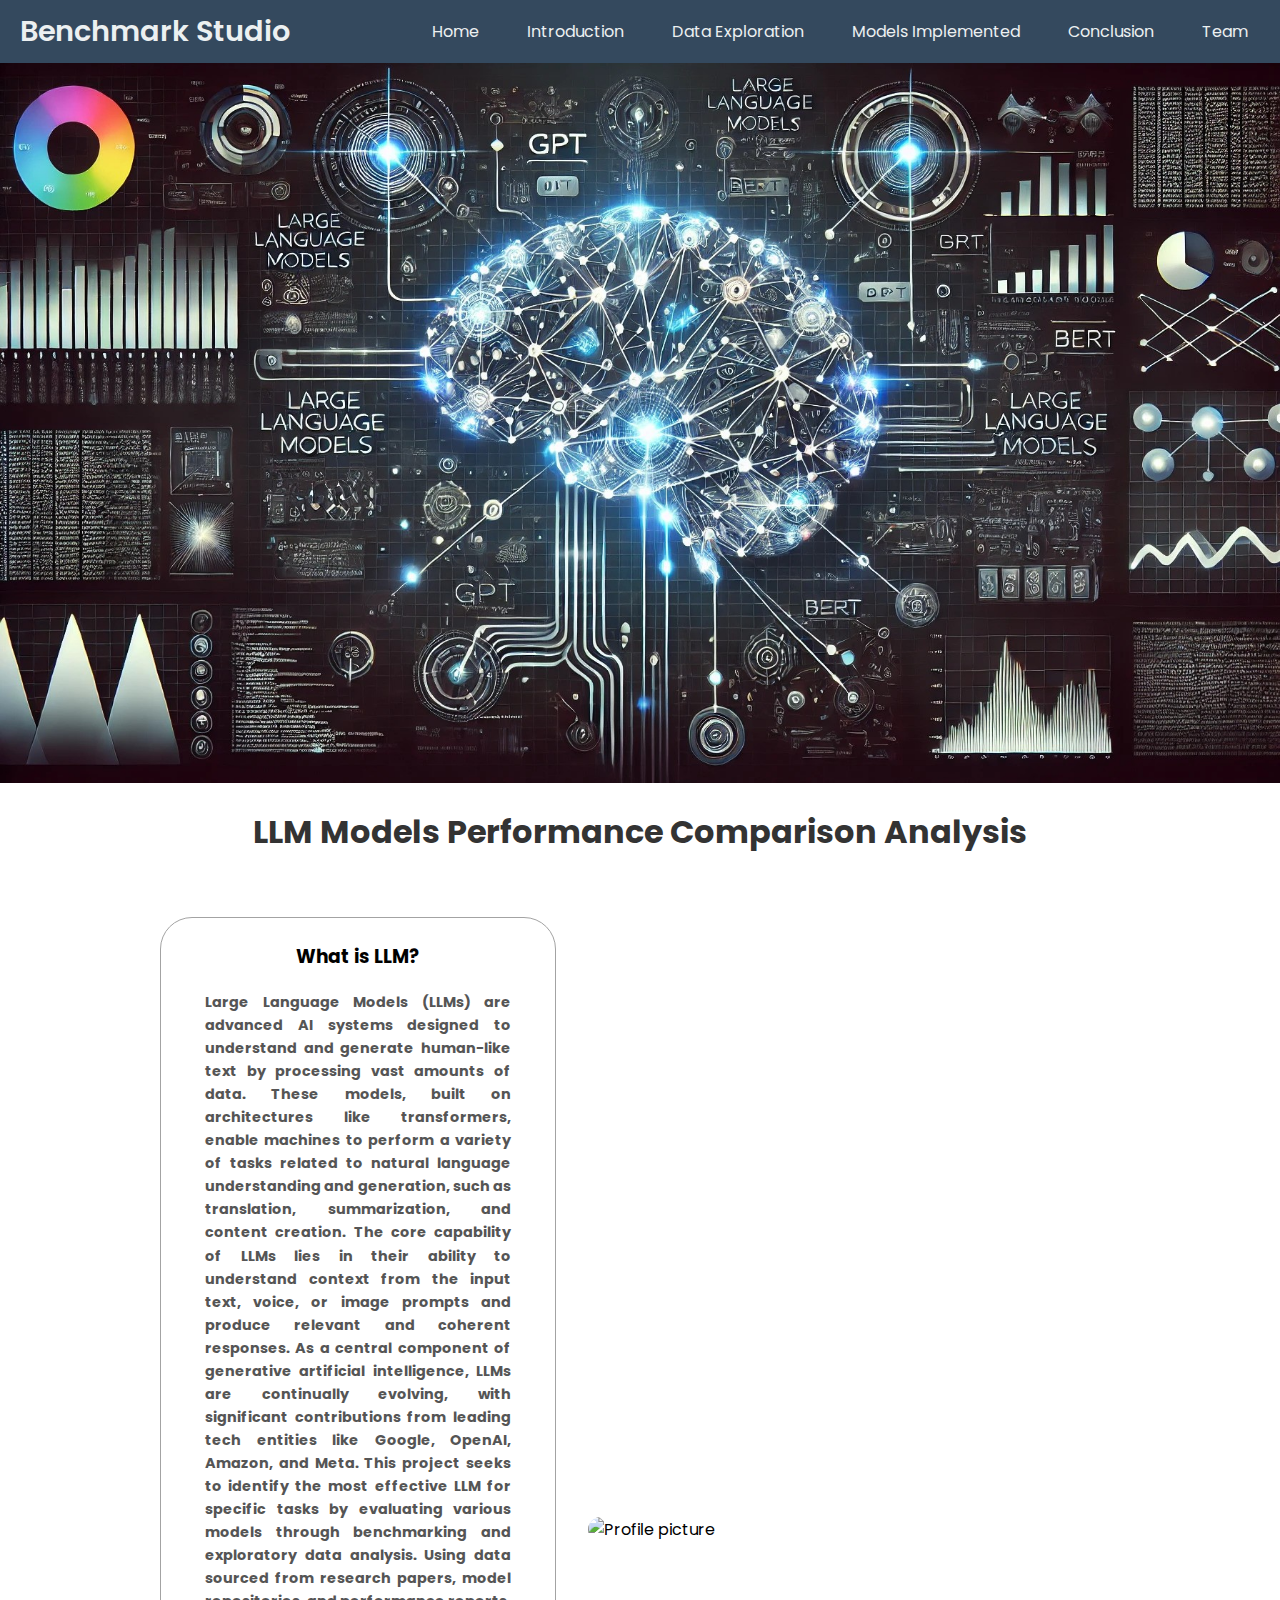
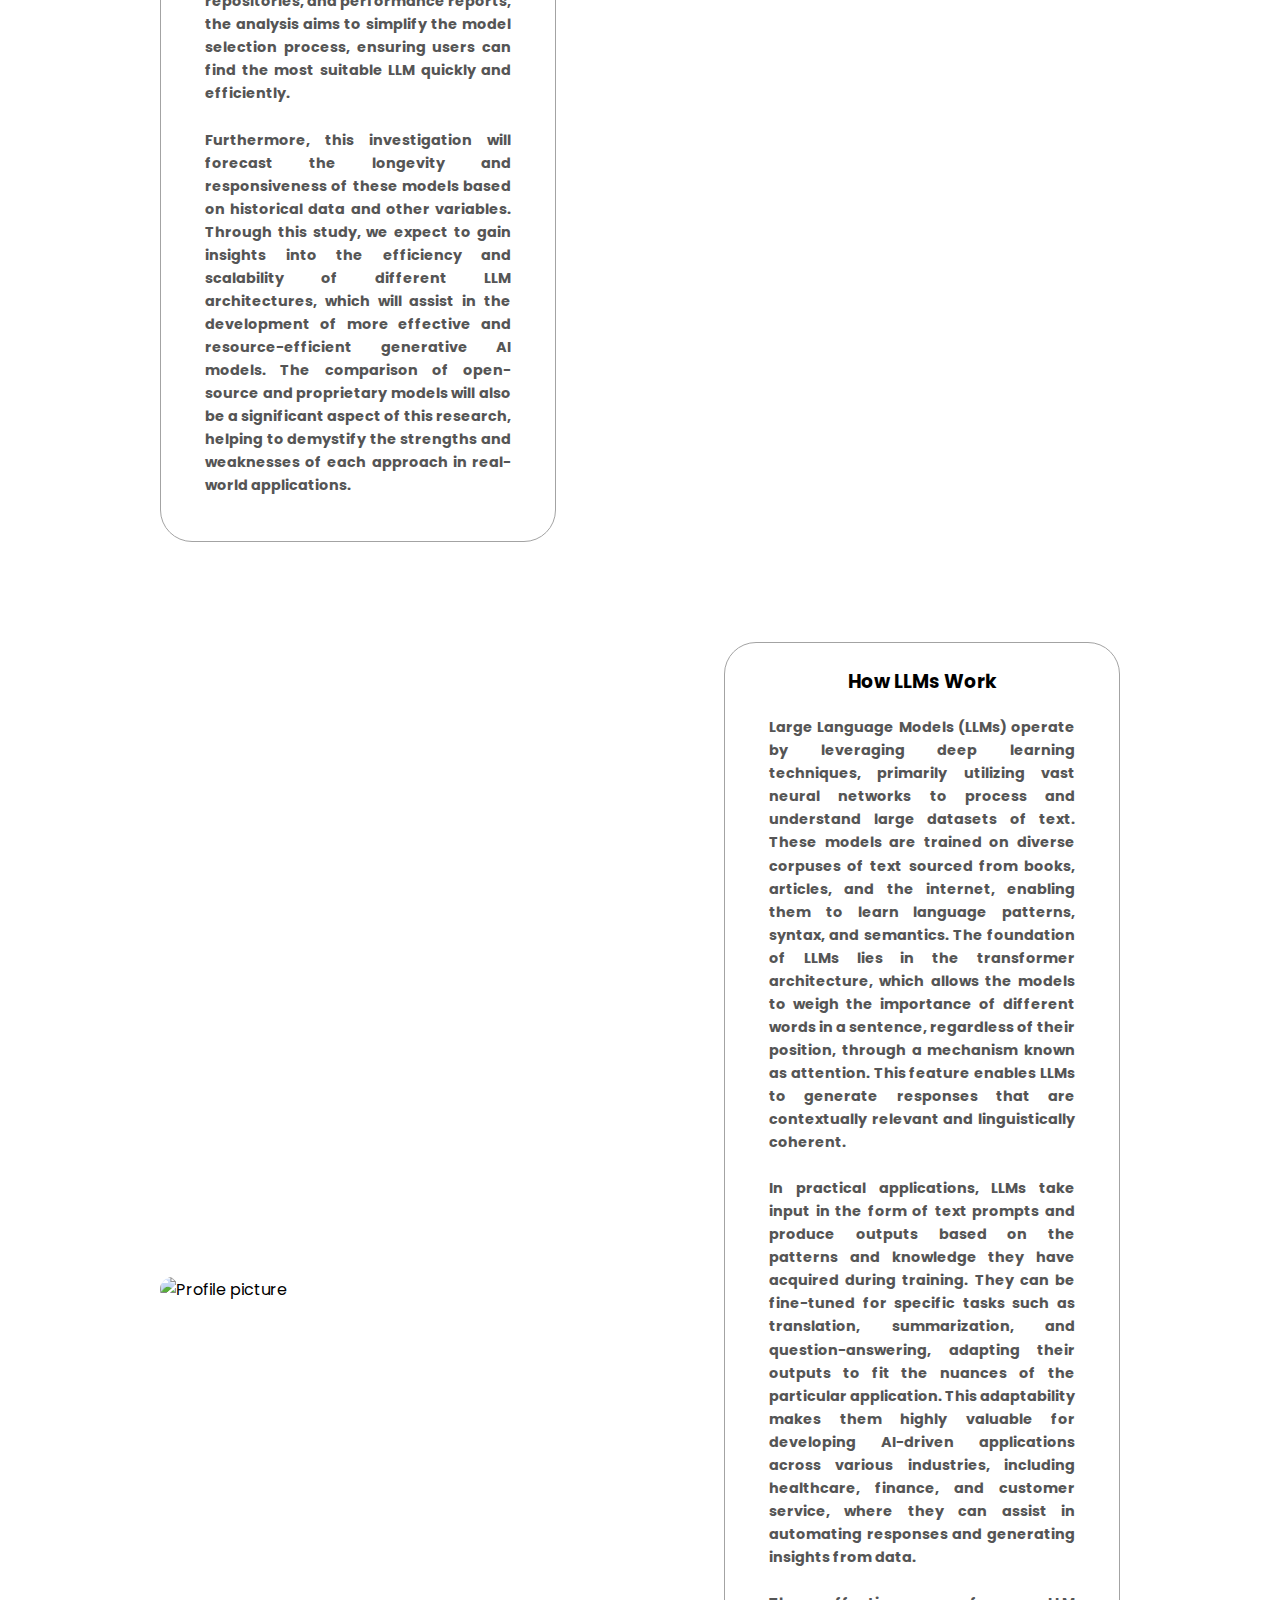
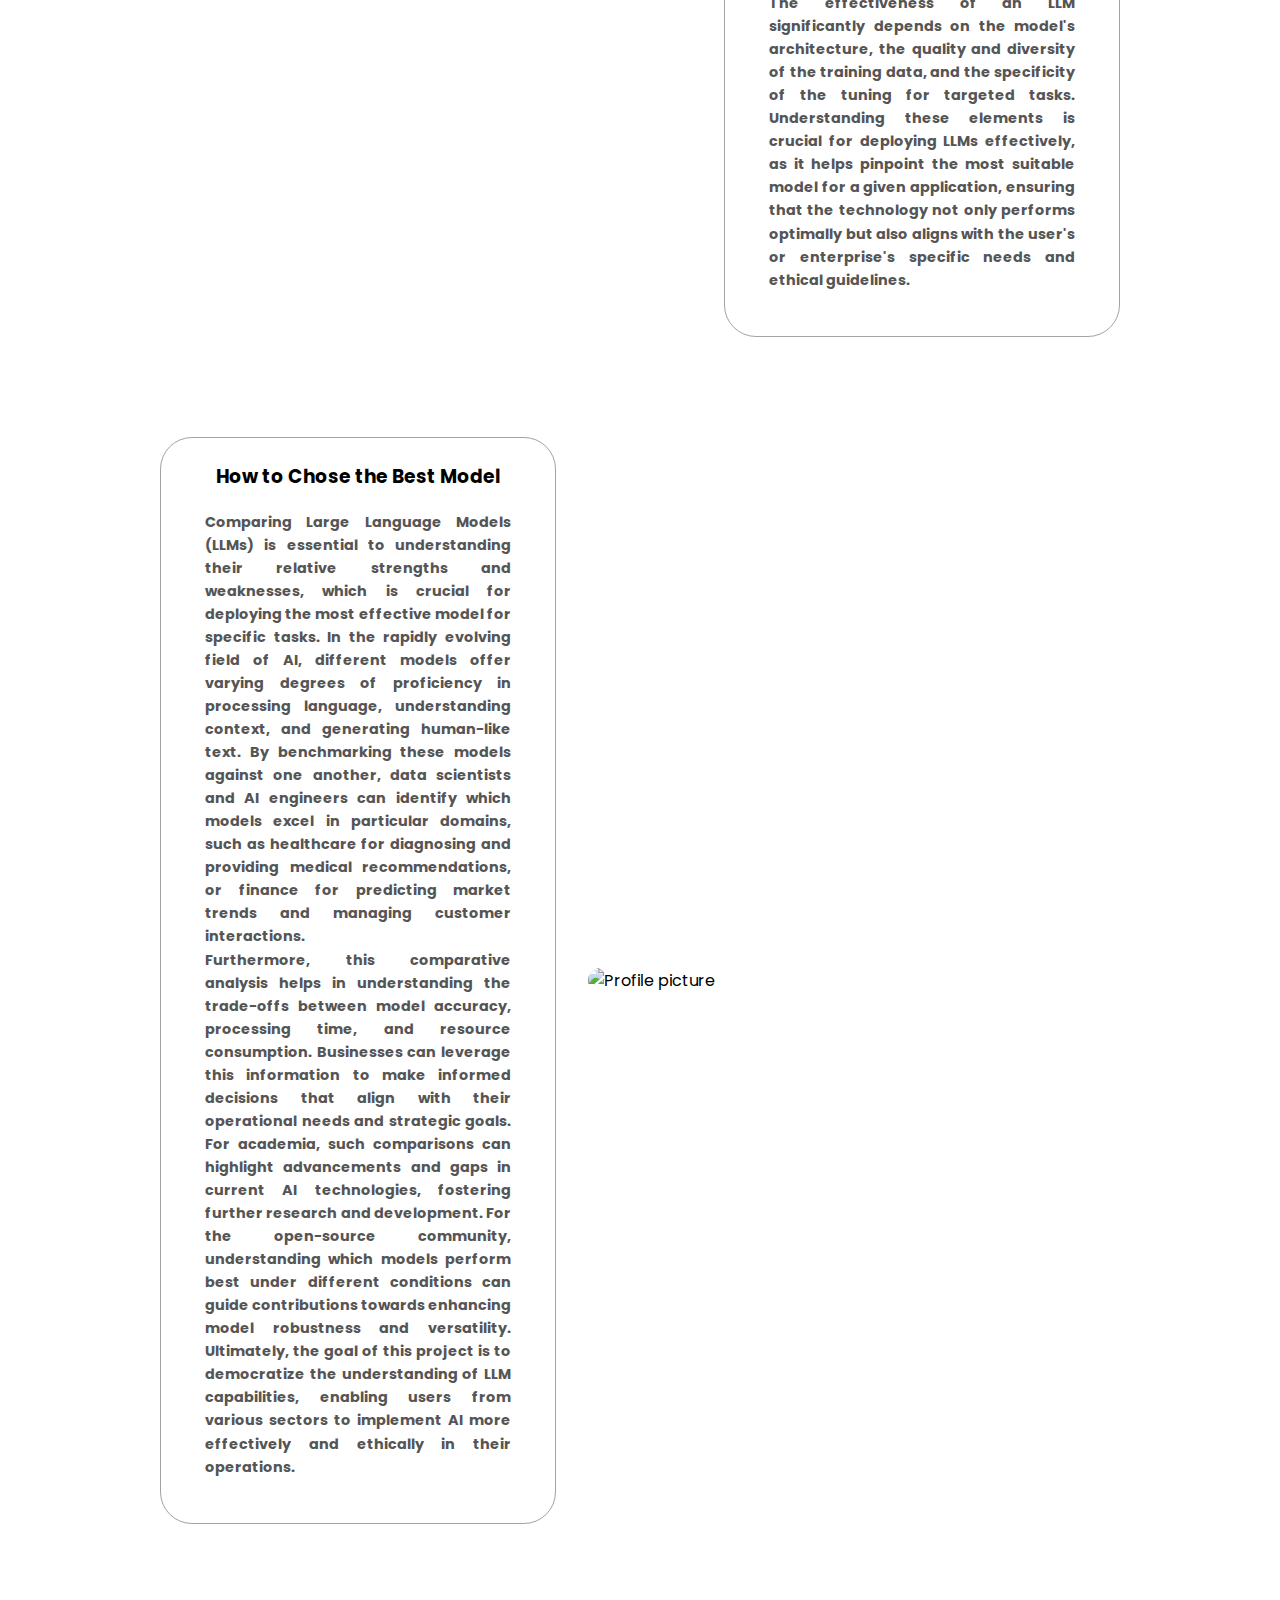
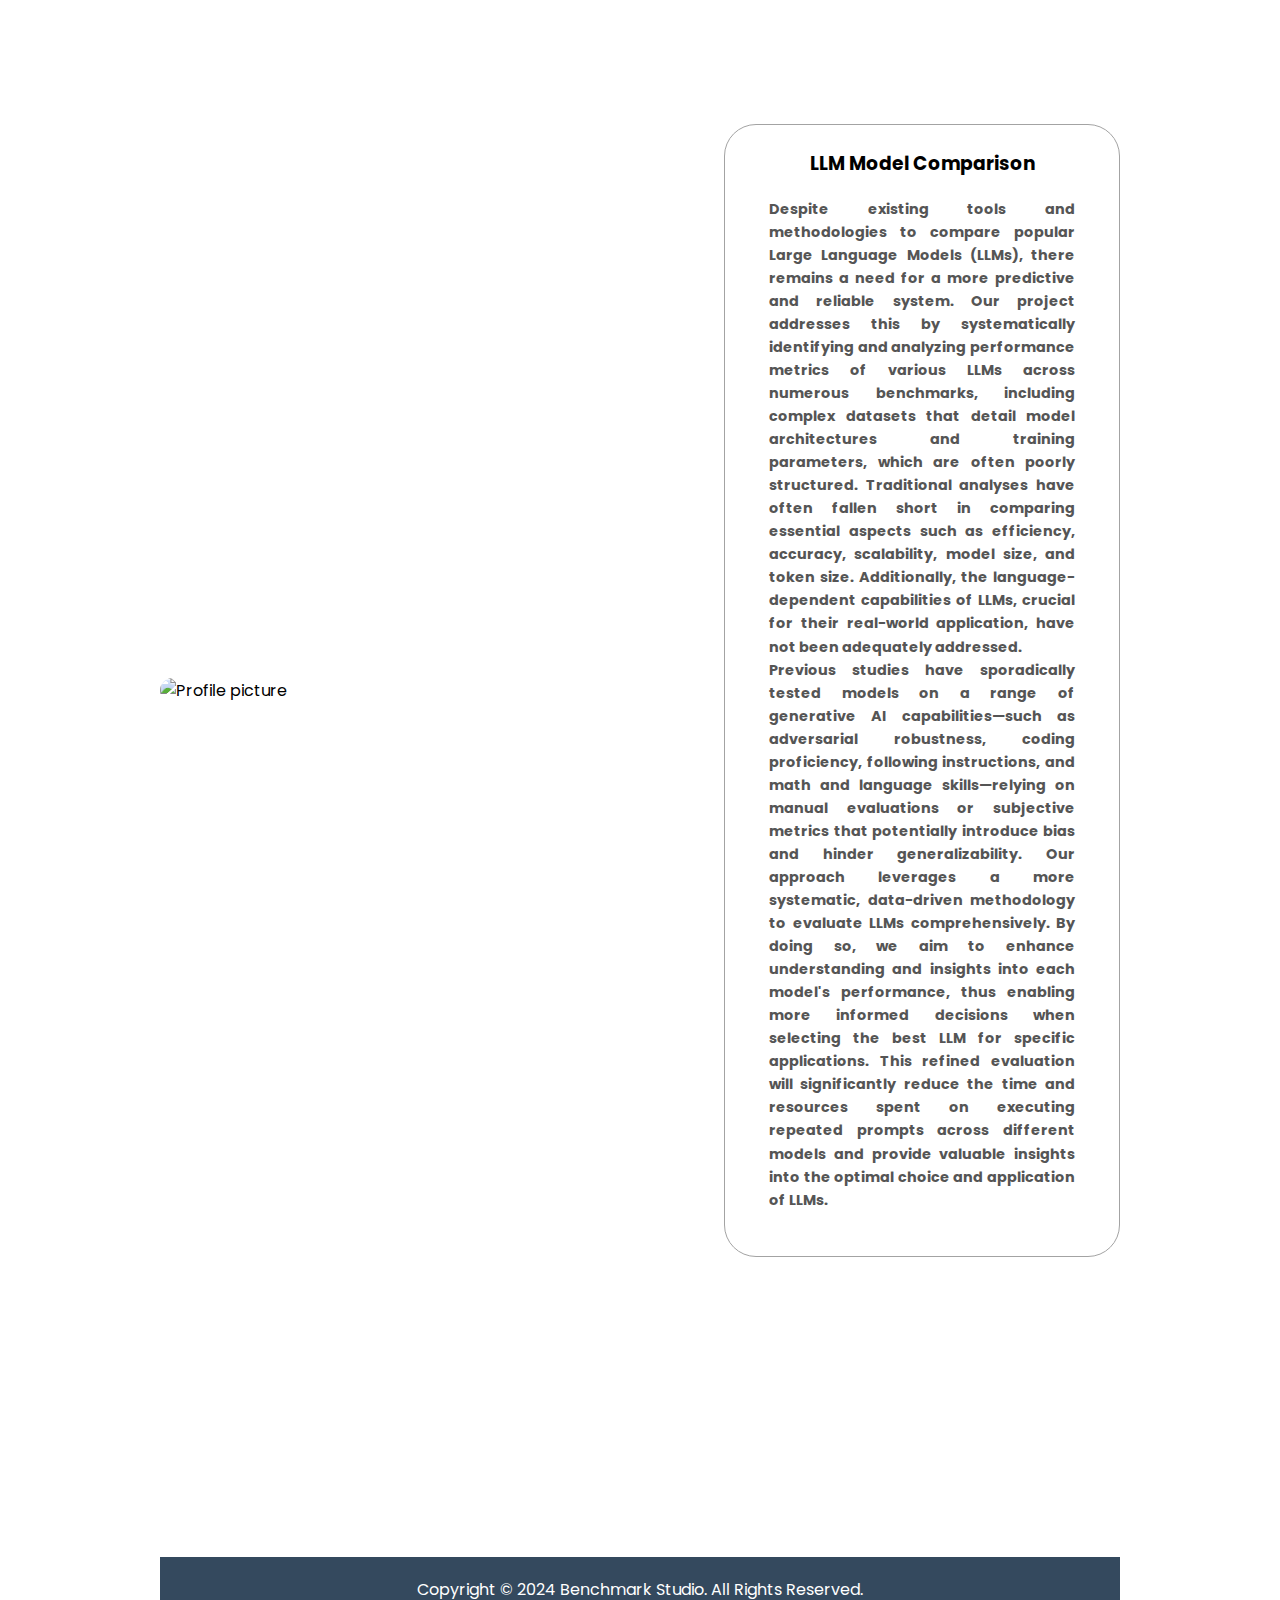
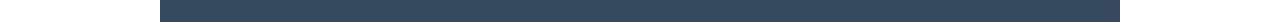
==== commit 1c772e24: "model implementation" ====
--- a/index.html
+++ b/index.html
@@ -17,7 +17,7 @@
           <li><a href="introduction.html">Introduction</a></li>
           <li><a href="EDA.html">Data Exploration</a></li>
           <li><a href="models.html">Models Implemented</a></li>
-          <li><a href="">Results</a></li>
+          <li><a href="">Conclusion</a></li>
           <li><a href="team.html">Team</a></li>
         </ul>
       </div>
--- a/style.css
+++ b/style.css
@@ -19,6 +19,42 @@
 p {
   color: rgb(85, 85, 85);
 }
+#hamburger-nav {
+  display: none;
+}
+
+.hamburger-menu .menu-links {
+  display: none;
+}
+
+.hamburger-menu .menu-links.open {
+  display: block;
+}
+
+.hamburger-icon {
+  cursor: pointer;
+}
+
+.hamburger-icon span {
+  display: block;
+  width: 25px;
+  height: 3px;
+  background-color: #ecf0f1;
+  margin: 5px 0;
+  transition: all 0.3s ease;
+}
+
+.hamburger-icon.open span:nth-child(1) {
+  transform: rotate(45deg) translate(5px, 5px);
+}
+
+.hamburger-icon.open span:nth-child(2) {
+  opacity: 0;
+}
+
+.hamburger-icon.open span:nth-child(3) {
+  transform: rotate(-45deg) translate(5px, -5px);
+}
 
 /* TRANSITION */
 
@@ -29,21 +65,37 @@
 
 /* DESKTOP NAV */
 
-nav,
-.nav-links {
-  display: flex;
-}
-
 nav {
-  justify-content: space-around;
+  display: flex;
+  justify-content: space-between;
   align-items: center;
-  height: 17vh;
-}
-
-.nav-links {
-  gap: 2rem;
+  background-color: #34495e;
+  padding: 10px 20px;
+}
+
+nav .logo {
+  font-size: 1.8rem;
+  color: #ecf0f1;
+  font-weight: 600;
+}
+
+nav .nav-links {
+  display: flex;
   list-style: none;
-  font-size: 1.0rem;
+  gap: 1.5rem;
+}
+
+nav .nav-links li a {
+  color: #ecf0f1;
+  font-size: 1rem;
+  padding: 8px 12px;
+  border-radius: 4px;
+}
+
+nav .nav-links li a:hover,
+nav .nav-links li a.active {
+  background-color: #2c3e50;
+  color: #e74c3c;
 }
 
 a {
@@ -57,6 +109,15 @@
   text-decoration: underline;
   text-underline-offset: 1rem;
   text-decoration-color: rgb(181, 181, 181);
+}
+#background-image-section-home {
+  background-image: url('assets/bg-intro.webp'); 
+  background-size: cover;
+  background-position: center;
+  background-repeat: no-repeat;
+  height: 80vh;
+  margin: 0;
+  padding: 0;
 }
 #background-image-section {
   background-image: url('assets/bg1.jpg'); 
@@ -68,15 +129,32 @@
   padding: 0;
 }
 #background-image-section1 {
-  background-image: url('assets/bgeda.jpg');
+  background-image: url('assets/bg4.jpg'); 
   background-size: cover;
   background-position: center;
   background-repeat: no-repeat;
   height: 80vh;
-  width: 100vw; /* Adjust the width to cover the viewport width */
   margin: 0;
   padding: 0;
 }
+#background-image-section2 {
+  background-image: url('assets/bg5.webp'); 
+  background-size: cover;
+  background-position: center;
+  background-repeat: no-repeat;
+  height: 80vh;
+  margin: 0;
+  padding: 0;
+}
+
+
+.page-title {
+  color: #ecf0f1;
+  font-size: 2.5rem;
+  text-align: center;
+  padding: 0 20px;
+}
+
 
 
 .logo {
@@ -501,10 +579,36 @@
 /* FOOTER SECTION */
 
 footer {
-  height: 26vh;
-  margin: 0 1rem;
+  background-color: #34495e;
+  color: #ecf0f1;
+  text-align: center;
+  padding: 20px;
 }
 
 footer p {
-  text-align: center;
-}
+  margin: 0;
+}
+@media (max-width: 768px) {
+  nav .nav-links {
+      display: none;
+  }
+#hamburger-nav {
+  display: flex;
+  justify-content: space-between;
+  align-items: center;
+  background-color: #34495e;
+  padding: 10px 20px;
+}
+
+.content-container {
+  padding: 20px;
+}
+
+.image-container img {
+  width: 100%;
+}
+
+.page-title {
+  font-size: 2rem;
+}
+}